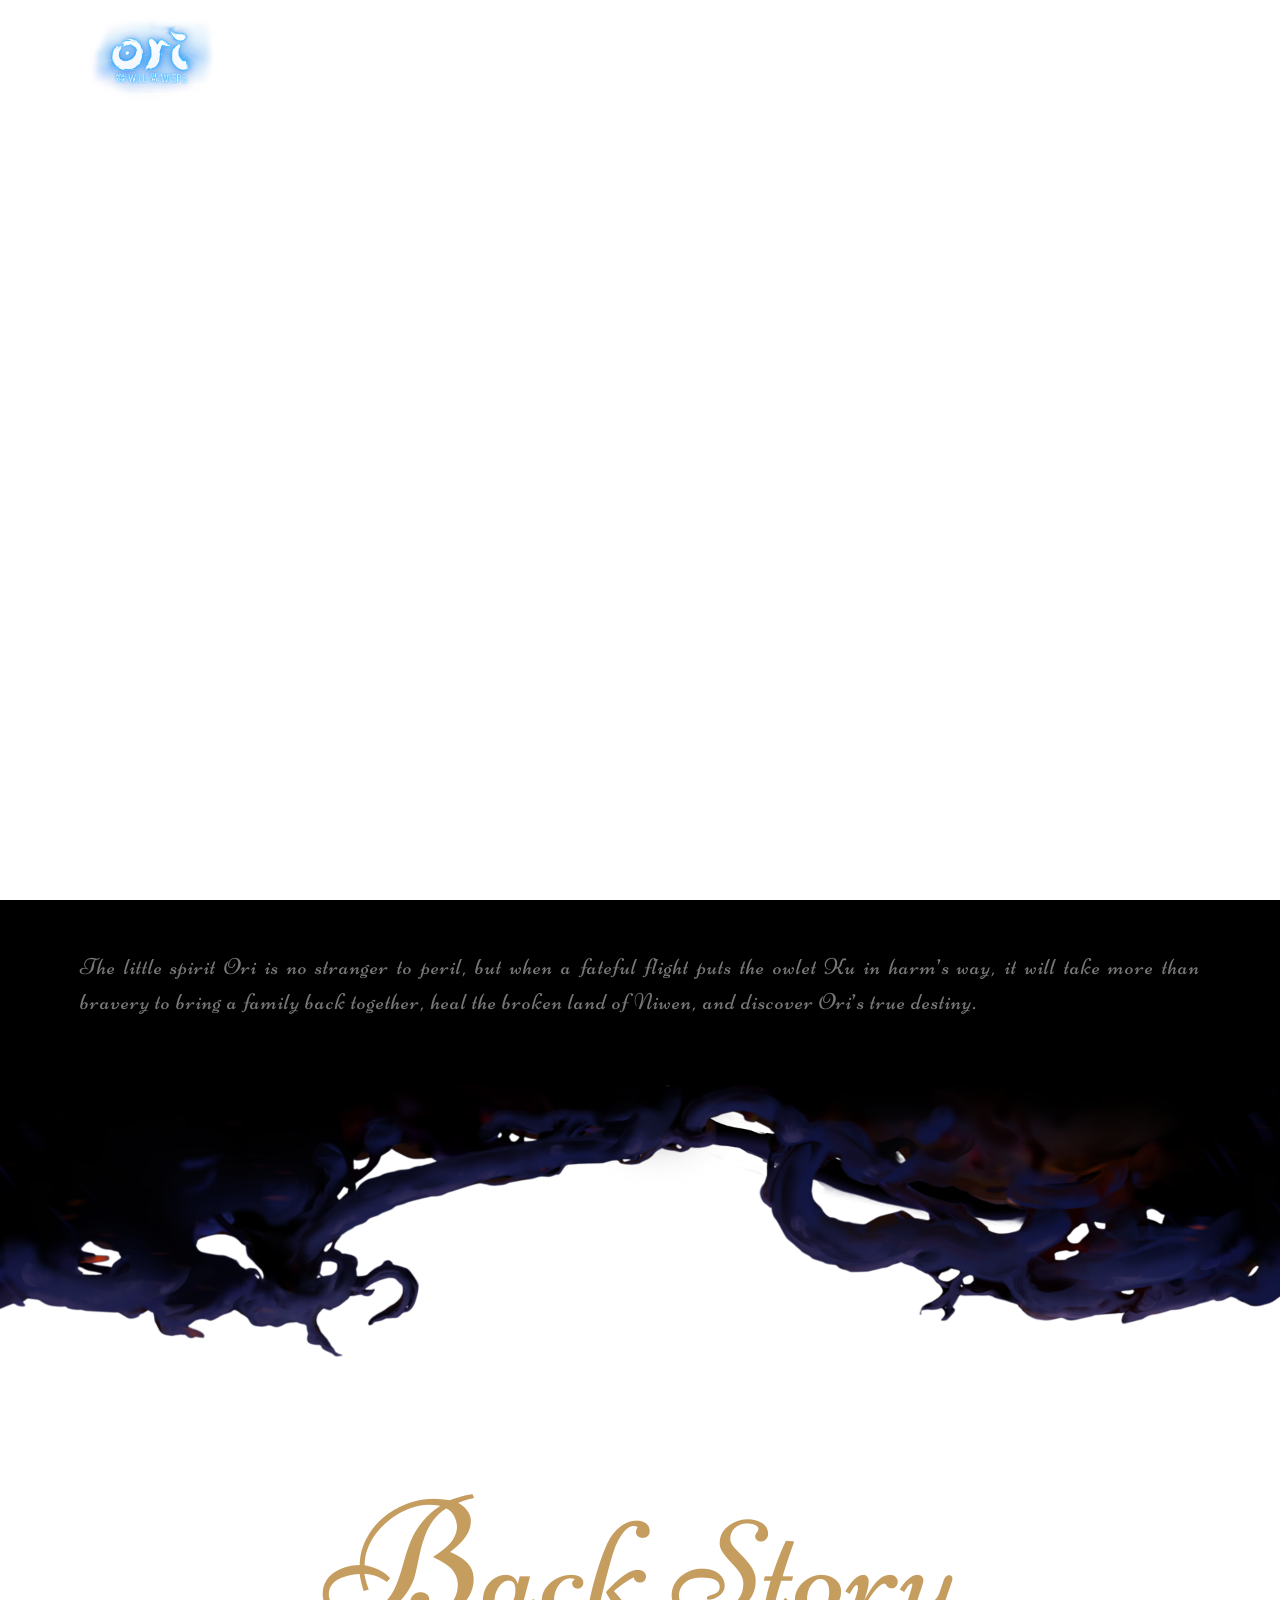
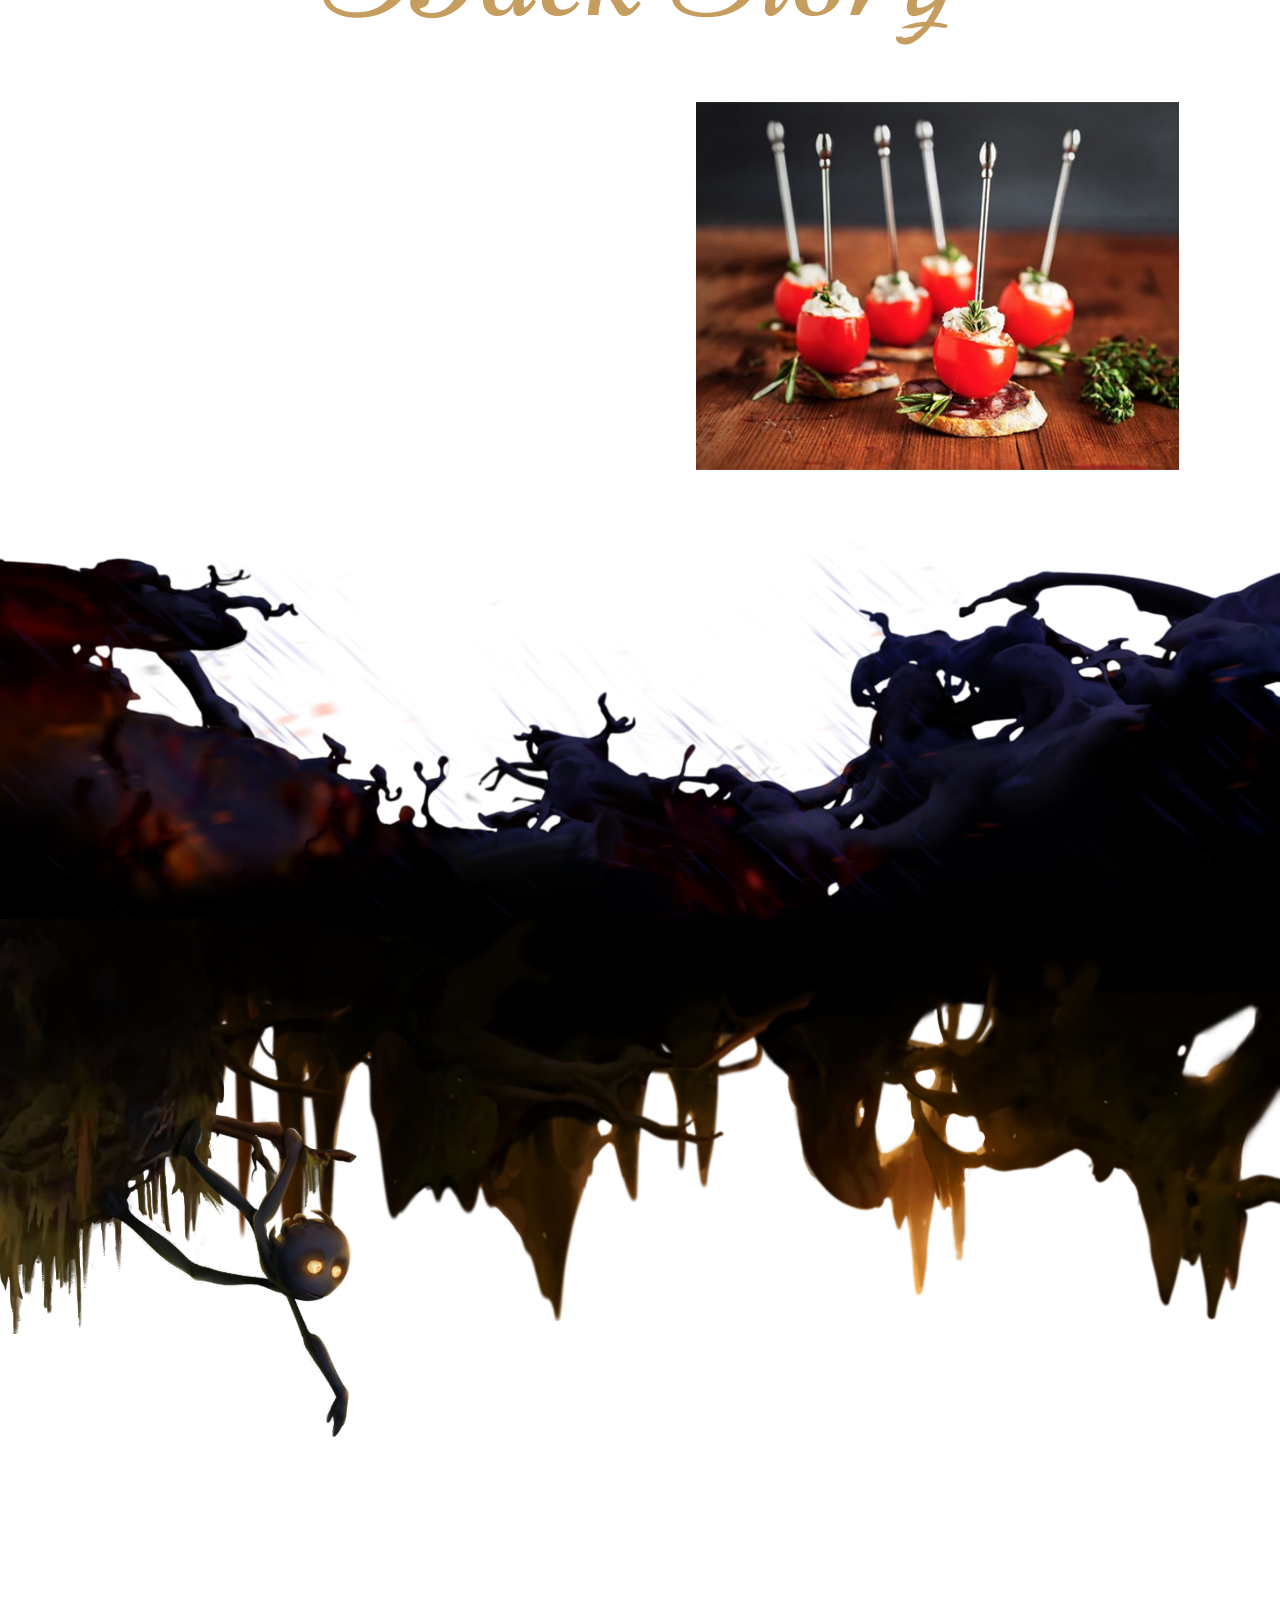
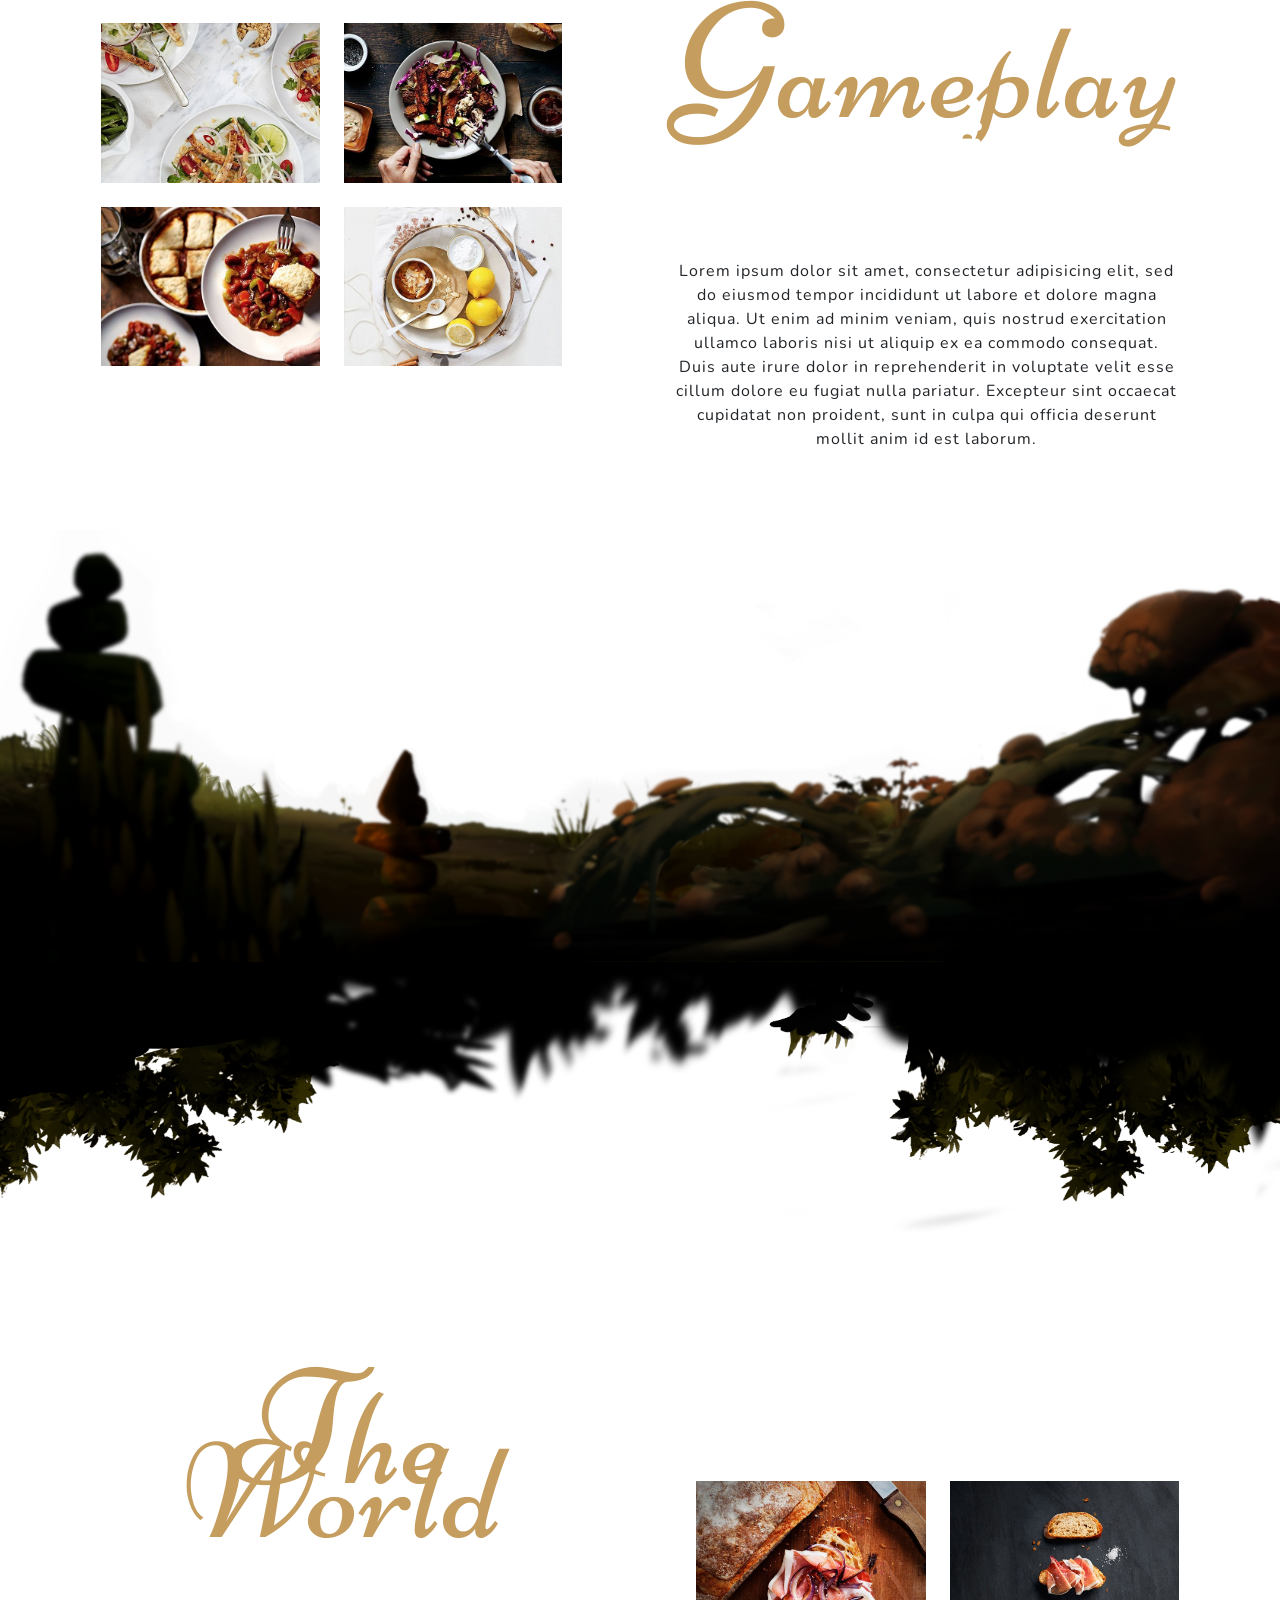
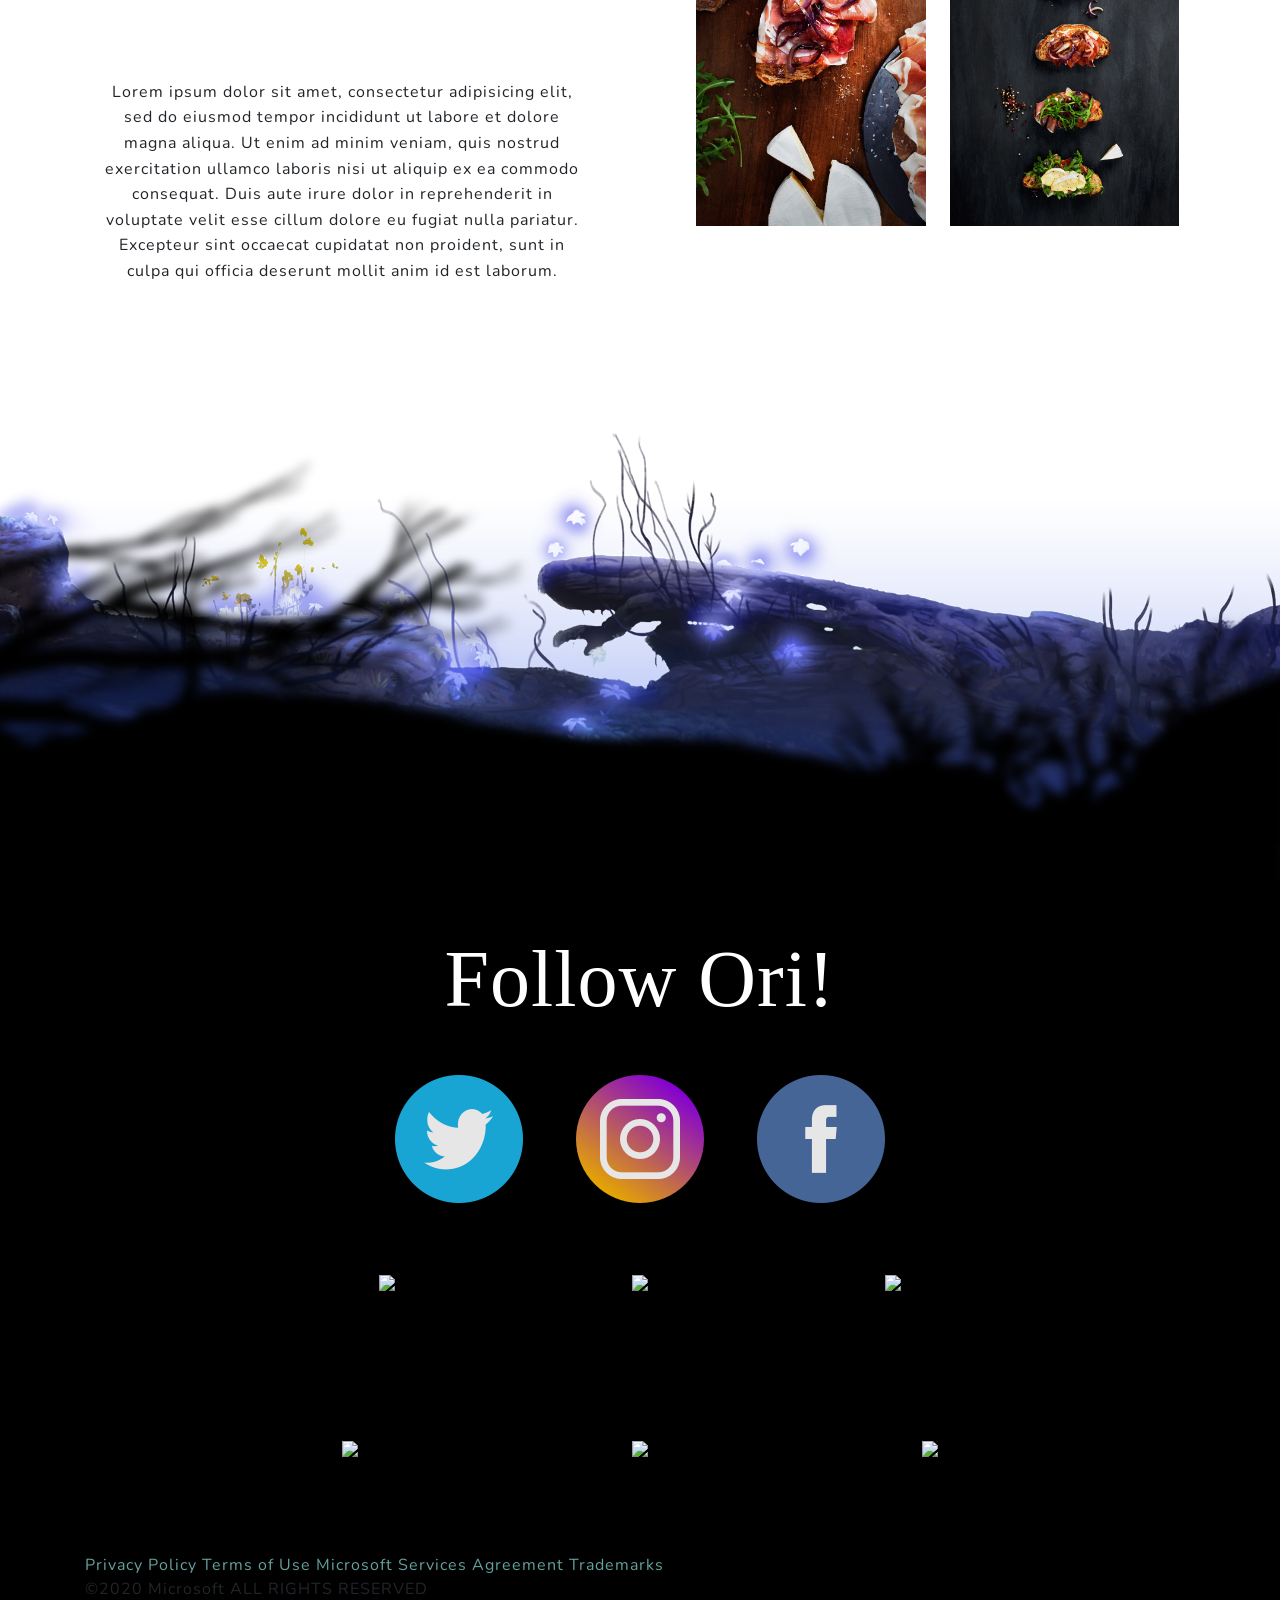
==== WebApp/index.html @ fd74c6e5 "second commit" ====
<!DOCTYPE html>
<html lang="en">

<head>
  <!-- Bootstrap core CSS -->
  <link href="vendor/bootstrap/css/bootstrap.min.css" rel="stylesheet">

  <!-- Custom fonts for this template -->
  <link href="vendor/fontawesome-free/css/all.min.css" rel="stylesheet">
  <link href="https://fonts.googleapis.com/css?family=Varela+Round" rel="stylesheet">
  <link href="https://fonts.googleapis.com/css?family=Nunito:200,200i,300,300i,400,400i,600,600i,700,700i,800,800i,900,900i" rel="stylesheet">

  <!-- Custom styles for this template -->
  <link href="css/grayscale.min.css" rel="stylesheet">
  <script src="https://ajax.googleapis.com/ajax/libs/jquery/1.11.0/jquery.min.js"></script>
  <script src="https://cdn.jsdelivr.net/parallax.js/1.4.2/parallax.min.js"></script>


<!------------------------------------------------------------------------->
  <!-- JavaScript using our own -->
  <script src="main.js"></script>

  <!-- CSS using our own -->
  <link href="main.css" rel="stylesheet">

  <!-- scroll reveal installation -->
  <script src="https://unpkg.com/scrollreveal"></script>

  <!-- fantasy font  -->
  <link href="https://fonts.googleapis.com/css?family=Niconne&display=swap" rel="stylesheet">

</head>
<!-- head end -->
<!------------------------------------------------------------------------------->
<body id="page-top">

  <!-- Navigation -->
  <nav class="navbar navbar-expand-lg navbar-light fixed-top" id="mainNav">
    <div class="container">
      <a class="navbar-brand js-scroll-trigger" href="#page-top"><img src="img\logo-ori-wotw.png" id = "pic1"/></a>
      <button class="navbar-toggler navbar-toggler-right" type="button" data-toggle="collapse" data-target="#navbarResponsive" aria-controls="navbarResponsive" aria-expanded="false" aria-label="Toggle navigation">
        Menu
        <i class="fas fa-bars"></i>
      </button>
      <div class="collapse navbar-collapse" id="navbarResponsive">
        <ul class="navbar-nav ml-auto">
          <li class="nav-item">
            <a class="nav-link js-scroll-trigger" href="#story">Story</a>
          </li>
          <li class="nav-item">
            <a class="nav-link js-scroll-trigger" href="#gameplay">Gameplay</a>
          </li>
          <li class="nav-item">
            <a class="nav-link js-scroll-trigger" href="#world">World</a>
          </li>
          <li class="nav-item">
            <a class="nav-link js-scroll-trigger" href="#signup">Subcribe</a>
          </li>
        </ul>
      </div>
    </div>
  </nav>

  <!-- intro video Section-->
  <section class="video_intro">
    <div class="relative_container">
      <video src="img\trailer.mp4" id="video" autoplay loop muted ></video>
      <div class="pic-intro ">
        <img src="https://msgpwebcdn.azureedge.net/ori/wp-content/themes/ori/dist/images/scenes/floor/floor10.png" class="img-fluid"  alt="">
      </div>
    </div>
  </section>

<!-- BackStory overview -->
  <section class="opening story" >
  <div class="Quotes-field">
    <p>The little spirit Ori is no stranger to peril, but when a fateful flight puts the owlet Ku in harm’s way, it will take more than bravery to bring a family back together, heal the broken land of Niwen, and discover Ori’s true destiny.</p>
  </div>
  </section>


</font>
<!-- Story Section -->
  <section class="parallax-window " id="story" data-parallax="scroll"  data-image-src="https://msgpwebcdn.azureedge.net/ori/wp-content/themes/ori/dist/images/scenes/background/bg03.jpg">
      <div class="flex-container">
        <img src="img\ceiling03.png" class="img-fluid" alt="">
          <div class="Text-Content section"> <!-- act as Section -->
            <div class="containerr">
              <div class="global-headline">
                      <h2 class="sub-headline">
                        <span class="First-letter">B</span>ack Story
                        <p></p>
                      </h2>
                      <h1 class="headline">Ori and the blind Forest</h1>
                    </div>
                <div class="BackStory-sections">
                  <div class="Text-BackStory padding-right animate-left">
                    
                    <b><font color="white"> The voice of the Spirit Tree in the forest of Nibel narrates the story of when Ori, a white guardian spirit, fell from the tree during a storm as a newborn and was adopted by a creature named Naru, who raised Ori as her own.[5] A cataclysmic event soon makes all of the forest wither, and Naru dies of starvation. Newly orphaned, Ori was left to explore the forest on their own.[3][5][6] After collapsing near the Spirit Tree and being revived by it, Ori later meets Sein (pronounced /saɪn/), a being in the shape of a small blue orb, who can attack harmful creatures, and guides Ori on a journey to restore the forest.[4] Sein guides Ori to recover the light of three main elements supporting the balance of Nibel: Waters, Winds and Warmth.</font></b>
                  </div>
	                <div class="Story-image animate-right">
	                    <img src="img\our-story-1.jpg" alt="">
	                </div>
                </div>
            </div>
          </div>
        <img src="img\floor03.png" class="img-fluid" alt="">
      </div>
  </section>



  <!-- Gameplay Section-->
  <section class="parallax-window-Gameplay " id="gameplay" data-parallax="scroll"  data-image-src="https://msgpwebcdn.azureedge.net/ori/wp-content/themes/ori/dist/images/scenes/background/bg04.jpg">
    <div class="flex-container">
      <img src="img\ceiling02.png" class="img-fluid" alt="">
        <div class="Text-Content_2 section">
          <div class="containerr">
            <div class="BackStory-sections"><!-- same as restaurant info  -->
              <div class="image-group padding-right animate-left">
                <img src="img\menu-group-1.jpg" alt="">
                <img src="img\menu-group-2.jpg" alt="">
                <img src="img\menu-group-3.jpg" alt="">
                <img src="img\menu-group-4.jpg" alt="">
              </div>
              <div class="Text-gameplay animate-right ">
                <div class="global-headline">
                  <h2 class="sub-headline">
                    <span class="First-letter">G</span>ameplay
                  </h2>
                  <h1 class="headline">Lorem ipsum</h1>
                </div>
                <p>Lorem ipsum dolor sit amet, consectetur adipisicing elit, sed do eiusmod tempor incididunt ut labore et dolore magna aliqua. Ut enim ad minim veniam, quis nostrud exercitation ullamco laboris nisi ut aliquip ex ea commodo consequat. Duis aute irure dolor in reprehenderit in voluptate velit esse cillum dolore eu fugiat nulla pariatur. Excepteur sint occaecat cupidatat non proident, sunt in culpa qui officia deserunt mollit anim id est laborum.</p>
              </div>
            </div>
          </div>
        </div>
      <img src="img\floor02.png" class="img-fluid" alt="">
    </div>
  </section>

  <!-- The World Section -->
  <section class="parallax-window-The-World " id="world" data-parallax="scroll"  data-image-src="https://msgpwebcdn.azureedge.net/ori/wp-content/themes/ori/dist/images/scenes/background/bg06.jpg">
  	<div class="flex-container">
      <img src="img\ceiling06.png" class="img-fluid" alt="">
          <div class="Text-Content_3 section">
            <div class="containerr">
                <div class="BackStory-sections">
                  <div class="Text-BackStory padding-right animate-left">
                    <div class="global-headline">
                      <h2 class="sub-headline">
                        <span class="First-letter">T</span>he World
                      </h2>
                      <h1 class="headline">lorem ipsum</h1>
                    </div>
                    <p>Lorem ipsum dolor sit amet, consectetur adipisicing elit, sed do eiusmod tempor incididunt ut labore et dolore magna aliqua. Ut enim ad minim veniam, quis nostrud exercitation ullamco laboris nisi ut aliquip ex ea commodo consequat. Duis aute irure dolor in reprehenderit in voluptate velit esse cillum dolore eu fugiat nulla pariatur. Excepteur sint occaecat cupidatat non proident, sunt in culpa qui officia deserunt mollit anim id est laborum.</p>
                  </div>
                  <div class="image-group">
                    <img class="animate-top" src="img\delight-group-1.jpg" alt="">
                    <img class="animate-bottom" src="img\delight-group-2.jpg" alt="">
                  </div>
                </div>
            </div>
          </div>
      <img src="img\floor06.png" class="img-fluid" alt="">
    </div>
  </section>

  <!-- Signup Section -->
  <footer id="signup">
  <section>
    <div class="container">
      <div class="row">
        <div class="col-md-10 col-lg-8 mx-auto text-center">
        </div>
      </div>
    </div>
  </section>



  <!-- Footer -->
  <section id="social-networks-follow" >
    <div class="flex-container">
        <div class="content text-center">
            <h1>Follow Ori!</h1>
            <a href="https://twitter.com/OriTheGame"><img src="icon\twitter_icon.png"></a>
            <a href="https://twitter.com/OriTheGame"><img src="icon\instagram_icon.png"></a>
            <a href="https://www.facebook.com/OriTheGame/"><img src="icon\facebook_icon.png"></a>
        </div>
    </div>
</section>



  <div class="container">
        <div class="footer-logos">
            <div class="footer-logo logo-xbox-one">
                <a target="_blank" href="http://www.xbox.com/"><img src="https://msgpwebcdn.azureedge.net/ori/wp-content/themes/msgpwebteam/dist/images/logo-xbox-one-white.svg" /></a>
            </div>
            <div class="footer-logo logo-windows-10">
                <a target="_blank" href="http://www.xbox.com/en-US/windows-10/"><img src="https://msgpwebcdn.azureedge.net/ori/wp-content/themes/msgpwebteam/dist/images/logo-windows-10-white.svg" /></a>
            </div>
            <div class="footer-logo logo-steam">
                <a target="_blank" href="https://store.steampowered.com/curator/3090835"><img src="https://msgpwebcdn.azureedge.net/ori/wp-content/themes/msgpwebteam/dist/images/logo-steam.svg" /></a>
            </div>
            <div class="footer-logo logo-xbox-game-studios">
                <a target="_blank" href="http://www.xboxgamestudios.com/"><img src="https://msgpwebcdn.azureedge.net/ori/wp-content/themes/msgpwebteam/dist/images/logo-xbox-game-studios.png" /></a>
            </div>
            <div class="footer-logo logo-moon-studios">
                <a target="_blank" href="https://www.orithegame.com/moon-studios"><img src="https://msgpwebcdn.azureedge.net/ori/wp-content/themes/msgpwebteam/dist/images/moon-studios-logo.png" /></a>
            </div>
            <div class="footer-logo logo-esrb-rating">
                <a target="_blank" href="http://www.esrb.org/ratings/"><img src="https://msgpwebcdn.azureedge.net/ori/wp-content/themes/msgpwebteam/dist/images/ratingsymbol_rp.png" /></a>
            </div>
        </div>



        <div class="row justify-content-center legal">
            <div class="col">
                <a target="_blank" href=" http://www.microsoft.com/en-us/privacystatement/default.aspx">Privacy Policy</a>
                <a target="_blank" href="https://www.microsoft.com/en-us/legal/intellectualproperty/copyright/default.aspx">Terms of Use</a>
                <a target="_blank" href="https://www.microsoft.com/en-us/servicesagreement/">Microsoft Services Agreement</a>
                <a target="_blank" href="http://www.microsoft.com/en-us/legal/intellectualproperty/trademarks/en-us.aspx">Trademarks</a>
            </div>
        </div>
        <div class="row justify-content-center copyright">
            <div class="col">
                &copy;2020 Microsoft ALL RIGHTS RESERVED
            </div>
        </div>
    </div>
  </footer>

  <!-- Bootstrap core JavaScript -->
  <script src="vendor/jquery/jquery.min.js"></script>
  <script src="vendor/bootstrap/js/bootstrap.bundle.min.js"></script>

  <!-- Plugin JavaScript -->
  <script src="vendor/jquery-easing/jquery.easing.min.js"></script>

  <!-- Custom scripts for this template -->
  <script src="js/grayscale.min.js"></script>

</body>
</html>
---- WebApp/css/grayscale.min.css ----
/*! * Start Bootstrap - Grayscale v5.0.9 (https://startbootstrap.com/template-overviews/grayscale) * Copyright 2013-2019 Start Bootstrap * Licensed under MIT (https://github.com/BlackrockDigital/startbootstrap-grayscale/blob/master/LICENSE) */
#mainNav{
    min-height:56px;
    background-color:#fff
}
#mainNav .navbar-toggler{
    font-size:80%;
    padding:.75rem;
    color:#64a19d;
    border:1px solid #64a19d
}
#mainNav .navbar-toggler:focus{
    outline:0
}
#mainNav .navbar-brand{
    color:#161616;
    font-weight:700;
    padding:.9rem 0
}
#mainNav .navbar-nav .nav-item:hover{
    color:fade(white,80%);
    outline:0;
    background-color:transparent
}
#mainNav .navbar-nav .nav-item:active,#mainNav .navbar-nav .nav-item:focus{
    outline:0;
    background-color:transparent
}

@media (min-width:992px){
    #mainNav{
        padding-top:0;
        padding-bottom:0;
        border-bottom:none;
        background-color:transparent;
        transition:background-color .3s ease-in-out
    }
    #mainNav .navbar-brand{
        padding:.5rem 0;
        color:rgba(255,255,255,.5)
    }
    #mainNav .nav-link{
        transition:none;
        padding:2rem 1.5rem;
        color:rgba(255,255,255,.5)
    }
    #mainNav .nav-link:hover{
        color:rgba(255,255,255,.75)
    }
    #mainNav .nav-link:active{
        color:#fff
    }
    #mainNav.navbar-shrink{
        background-color:#fff
    }
    #mainNav.navbar-shrink .navbar-brand{
        color:#161616
    }
    #mainNav.navbar-shrink .nav-link{
        color:#161616;
        padding:1.5rem 1.5rem 1.25rem;
        border-bottom:.25rem solid transparent
    }
    #mainNav.navbar-shrink .nav-link:hover{
        color:#64a19d
    }
    #mainNav.navbar-shrink .nav-link:active{
        color:#467370
    }
    #mainNav.navbar-shrink .nav-link.active{
        color:#64a19d;
        outline:0;
        border-bottom:.25rem solid #64a19d
    }
}





.masthead{
    position:relative;
    width:100%;
    height:auto;
    min-height:35rem;
    padding:15rem 0;
    background:linear-gradient(to bottom,rgba(22,22,22,.3) 0,rgba(22,22,22,.7) 75%,#161616 100%),url(../img/bg-masthead.jpg);
    background-position:center;
    background-repeat:no-repeat;
    background-attachment:scroll;
    background-size:cover
}
.masthead h1{
    font-family:'Varela Round';
    font-size:2.5rem;
    line-height:2.5rem;
    letter-spacing:.8rem;
    background:-webkit-linear-gradient(rgba(255,255,255,.9),rgba(255,255,255,0));
    -webkit-text-fill-color:transparent;
    -webkit-background-clip:text
}
.masthead h2{
    max-width:20rem;
    font-size:1rem
}
@media (min-width:768px){
    .masthead h1{
        font-size:4rem;
        line-height:4rem
    }
}
@media (min-width:992px){
    .masthead{
        height:100vh;
        padding:0
    }
    .masthead h1{
        font-size:6.5rem;
        line-height:6.5rem;
        letter-spacing:.8rem
    }
    .masthead h2{
        max-width:30rem;
        font-size:1.25rem
    }
}
.btn{
    box-shadow:0 .1875rem .1875rem 0 rgba(0,0,0,.1)!important;
    padding:1.25rem 2rem;
    font-family:'Varela Round';
    font-size:80%;
    text-transform:uppercase;
    letter-spacing:.15rem;
    border:0
}
.btn-primary{
    background-color:#64a19d
}
.btn-primary:hover{
    background-color:#4f837f
}
.btn-primary:focus{
    background-color:#4f837f;
    color:#fff
}
.btn-primary:active{
    background-color:#467370!important
}
.about-section{
    padding-top:10rem;
    background:linear-gradient(to bottom,#161616 0,rgba(22,22,22,.9) 75%,rgba(22,22,22,.8) 100%)
}
.about-section p{
    margin-bottom:5rem
}
.projects-section{
    padding:10rem 0
}
.projects-section .featured-text{
    padding:2rem
}
@media (min-width:992px){
    .projects-section .featured-text{
        padding:0 0 0 2rem;
        border-left:.5rem solid #64a19d
    }
}
.projects-section .project-text{
    padding:3rem;
    font-size:90%
}
@media (min-width:992px){
    .projects-section .project-text{
        padding:5rem
    }
    .projects-section .project-text hr{
        border-color:#64a19d;
        border-width:.25rem;
        width:30%
    }
}
.signup-section{
    padding:10rem 0;
    background:linear-gradient(to bottom,rgba(22,22,22,.1) 0,rgba(22,22,22,.5) 75%,#161616 100%),url(../img/bg-signup.jpg);
    background-position:center;
    background-repeat:no-repeat;
    background-attachment:scroll;
    background-size:cover
}
.signup-section .form-inline input{
    box-shadow:0 .1875rem .1875rem 0 rgba(0,0,0,.1)!important;
    padding:1.25rem 2rem;
    height:auto;
    font-family:'Varela Round';
    font-size:80%;
    text-transform:uppercase;
    letter-spacing:.15rem;
    border:0
}
.contact-section{
    padding:5rem 0 0
}
.contact-section .card{
    border:0;
    border-bottom:.25rem solid #64a19d
}
.contact-section .card h4{
    font-size:.8rem;
    font-family:'Varela Round';
    text-transform:uppercase;
    letter-spacing:.15rem
}
.contact-section .card hr{
    border-color:#64a19d;
    border-width:.25rem;
    width:3rem
}
.contact-section .social{
    margin-top:5rem
}
.contact-section .social a{
    text-align:center;
    height:3rem;
    width:3rem;
    background:rgba(255,255,255,.1);
    border-radius:100%;
    line-height:3rem;
    color:rgba(255,255,255,.3)
}
.contact-section .social a:hover{
    color:rgba(255,255,255,.5)
}
.contact-section .social a:active{
    color:#fff
}
body{
    font-family:Nunito;
    letter-spacing:.0625em
}
a{
    color:#64a19d
}
a:focus,a:hover{
    text-decoration:none;
    color:#3c6360
}
.bg-black{
    background-color:#161616!important
}
.bg-primary{
    background-color:#64a19d!important
}
.text-primary{
    color:#64a19d!important
}
footer .container .footer-logos{
    display:-webkit-box;
    display:-ms-flexbox;
    display:flex;
    -webkit-box-orient:horizontal;
    -webkit-box-direction:normal;
    -ms-flex-flow:row wrap;
    flex-flow:row wrap;
    -webkit-box-pack:justify;
    -ms-flex-pack:justify;
    justify-content:space-between;
    -webkit-box-align:center;
    -ms-flex-align:center;
    align-items:center;
    margin-bottom:45px
}
@media (max-width:991.98px){
    footer .container .footer-logos{
        -ms-flex-line-pack:start;
        align-content:flex-start
    }
}
@media (min-width:992px){
    footer .container .footer-logos{
        -ms-flex-line-pack:stretch;
        align-content:stretch
    }
}
@media (max-width:767.98px){
    footer .container .footer-logos .footer-logo{
        text-align:center;
        -webkit-box-flex:0;
        -ms-flex:0 0 calc(100% - 60px);
        flex:0 0 calc(100% - 60px);
        -webkit-box-ordinal-group:2;
        -ms-flex-order:1;
        order:1;
        width:calc(100% - 60px);
        margin-right:auto;
        margin-left:auto
    }
    footer .container .footer-logos .footer-logo.logo-steam img,footer .container .footer-logos .footer-logo.logo-windows-10 img,footer .container .footer-logos .footer-logo.logo-xbox-one img{
        display:block;
        width:auto;
        max-width:100%;
        height:48px
    }
    footer .container .footer-logos .footer-logo.logo-moon-studios,footer .container .footer-logos .footer-logo.logo-xbox-one{
        margin-top:44px
    }
    footer .container .footer-logos .footer-logo.logo-esrb-rating,footer .container .footer-logos .footer-logo.logo-microsoft-studios,footer .container .footer-logos .footer-logo.logo-steam,footer .container .footer-logos .footer-logo.logo-windows-10{
        margin-top:22px
    }
    footer .container .footer-logos .footer-logo.logo-microsoft-studios{
        -webkit-box-ordinal-group:4;
        -ms-flex-order:3;
        order:3;
        margin-top:22px
    }
    footer .container .footer-logos .footer-logo.logo-microsoft-studios img{
        width:auto;
        max-width:100%;
        height:55px
    }
    footer .container .footer-logos .footer-logo.logo-xbox-game-studios{
        -webkit-box-ordinal-group:1;
        -ms-flex-order:0;
        order:0;
        margin-top:22px
    }
    footer .container .footer-logos .footer-logo.logo-xbox-game-studios img{
        width:auto;
        max-width:100%;
        height:120px
    }
    footer .container .footer-logos .footer-logo.logo-moon-studios{
        -webkit-box-ordinal-group:3;
        -ms-flex-order:2;
        order:2
    }
    footer .container .footer-logos .footer-logo.logo-moon-studios img{
        width:100%;
        max-width:350px;
        height:auto
    }
    footer .container .footer-logos .footer-logo.logo-esrb-rating{
        -webkit-box-ordinal-group:5;
        -ms-flex-order:4;
        order:4
    }
    footer .container .footer-logos .footer-logo.logo-esrb-rating img{
        width:auto;
        max-width:100%;
        height:55px
    }
    footer .container .footer-logos .footer-logo a{
        display:inline-block
    }
}
@media (min-width:768px) and (max-width:991.98px){
    footer .container .footer-logos .footer-logo{
        -webkit-box-flex:0;
        -ms-flex:0 0 calc((100% / 3) - 35px);
        flex:0 0 calc((100% / 3) - 35px);
        -webkit-box-ordinal-group:2;
        -ms-flex-order:1;
        order:1;
        width:calc((100% / 3) - 35px);
        margin-top:32px;
        margin-bottom:32px
    }
    footer .container .footer-logos .footer-logo:nth-of-type(3n-2){
        text-align:right
    }
    footer .container .footer-logos .footer-logo:nth-of-type(3n-1){
        text-align:center
    }
    footer .container .footer-logos .footer-logo:nth-of-type(3n){
        text-align:left
    }
    footer .container .footer-logos .footer-logo.logo-steam,footer .container .footer-logos .footer-logo.logo-windows-10,footer .container .footer-logos .footer-logo.logo-xbox-one{
        -webkit-box-flex:0;
        -ms-flex:0 0 calc((100% / 3) - 35px);
        flex:0 0 calc((100% / 3) - 35px);
        width:calc((100% / 3) - 35px)
    }
    footer .container .footer-logos .footer-logo.logo-steam img,footer .container .footer-logos .footer-logo.logo-windows-10 img,footer .container .footer-logos .footer-logo.logo-xbox-one img{
        display:block;
        width:auto;
        max-width:100%;
        height:44px
    }
    footer .container .footer-logos .footer-logo.logo-microsoft-studios{
        -webkit-box-flex:0;
        -ms-flex:0 0 calc(50%);
        flex:0 0 calc(50%);
        -webkit-box-ordinal-group:4;
        -ms-flex-order:3;
        order:3;
        width:calc(50% - 35px);
        text-align:right
    }
    footer .container .footer-logos .footer-logo.logo-microsoft-studios img{
        width:auto;
        max-width:100%;
        height:80px
    }
    footer .container .footer-logos .footer-logo.logo-xbox-game-studios{
        -webkit-box-flex:0;
        -ms-flex:0 0 calc(50%);
        flex:0 0 calc(50%);
        -webkit-box-ordinal-group:4;
        -ms-flex-order:3;
        order:3;
        width:calc(50% - 35px);
        text-align:right
    }
    footer .container .footer-logos .footer-logo.logo-xbox-game-studios img{
        width:auto;
        max-width:100%;
        height:80px
    }
    footer .container .footer-logos .footer-logo.logo-moon-studios{
        -webkit-box-flex:0;
        -ms-flex:0 0 calc(51%);
        flex:0 0 calc(51%);
        -webkit-box-ordinal-group:3;
        -ms-flex-order:2;
        order:2;
        width:calc(52%);
        margin-right:auto;
        margin-left:auto;
        text-align:center
    }
    footer .container .footer-logos .footer-logo.logo-moon-studios img{
        width:100%;
        max-width:100%;
        height:auto
    }
    footer .container .footer-logos .footer-logo.logo-esrb-rating{
        -webkit-box-flex:0;
        -ms-flex:0 0 calc(50% - 80px);
        flex:0 0 calc(50% - 80px);
        -webkit-box-ordinal-group:5;
        -ms-flex-order:4;
        order:4;
        width:calc(50% - 80px);
        text-align:left
    }
    footer .container .footer-logos .footer-logo.logo-esrb-rating img{
        width:auto;
        max-width:100%;
        height:80px
    }
    footer .container .footer-logos .footer-logo a{
        display:inline-block
    }
}
@media (min-width:992px){
    footer .container .footer-logos .footer-logo{
        -webkit-box-flex:0;
        -ms-flex:0 0 calc((100% / 3) - 60px);
        flex:0 0 calc((100% / 3) - 60px);
        -webkit-box-ordinal-group:2;
        -ms-flex-order:1;
        order:1;
        width:calc((100% / 3) - 60px);
        margin-top:48px;
        margin-bottom:48px
    }
    footer .container .footer-logos .footer-logo:nth-of-type(3n-2){
        text-align:right
    }
    footer .container .footer-logos .footer-logo:nth-of-type(3n-1){
        text-align:center
    }
    footer .container .footer-logos .footer-logo:nth-of-type(3n){
        text-align:left
    }
    footer .container .footer-logos .footer-logo.logo-steam,footer .container .footer-logos .footer-logo.logo-windows-10,footer .container .footer-logos .footer-logo.logo-xbox-one{
        -webkit-box-flex:0;
        -ms-flex:0 0 calc((100% / 3) - 60px);
        flex:0 0 calc((100% / 3) - 60px);
        width:calc((100% / 3) - 60px)
    }
    footer .container .footer-logos .footer-logo.logo-steam img,footer .container .footer-logos .footer-logo.logo-windows-10 img,footer .container .footer-logos .footer-logo.logo-xbox-one img{
        display:block;
        width:auto;
        max-width:100%;
        height:58px
    }
    footer .container .footer-logos .footer-logo.logo-microsoft-studios{
        -webkit-box-flex:0;
        -ms-flex:0 0 calc(30% - 60px);
        flex:0 0 calc(30% - 60px);
        width:calc(30% - 60px)
    }
    footer .container .footer-logos .footer-logo.logo-microsoft-studios img{
        width:auto;
        max-width:100%;
        height:100px
    }
    footer .container .footer-logos .footer-logo.logo-xbox-game-studios{
        -webkit-box-flex:0;
        -ms-flex:0 0 calc(30% - 60px);
        flex:0 0 calc(30% - 60px);
        width:calc(30% - 60px)
    }
    footer .container .footer-logos .footer-logo.logo-xbox-game-studios img{
        width:auto;
        max-width:100%;
        height:115px
    }
    footer .container .footer-logos .footer-logo.logo-moon-studios{
        -webkit-box-flex:0;
        -ms-flex:0 0 calc(40% - 60px);
        flex:0 0 calc(40% - 60px);
        width:calc(60% - 60px)
    }
    footer .container .footer-logos .footer-logo.logo-moon-studios img{
        width:100%;
        max-width:686px;
        height:auto
    }
    footer .container .footer-logos .footer-logo.logo-esrb-rating{
        -webkit-box-flex:0;
        -ms-flex:0 0 calc(30% - 60px);
        flex:0 0 calc(30% - 60px);
        width:calc(30% - 60px)
    }
    footer .container .footer-logos .footer-logo.logo-esrb-rating img{
        width:auto;
        max-width:100%;
        height:100px
    }
    footer .container .footer-logos .footer-logo a{
        display:inline-block
    }
}

section#social-networks-follow h1{
    margin-top:80px;
    font-family:MoolBoran,serif;
    font-size:40px;
    line-height:80px;
    color:#fff;
    opacity:1;
    margin-bottom:12px;
    padding:0
}
@media (min-width:576px){
    section#social-networks-follow h1{
        margin-top:40px;
        font-size:80px;
        line-height:120px
    }
}
section#social-networks-follow a{
    display:inline-block;
    color:#fff;
    font-size:40px;
    line-height:40px;
    margin:15px;
    opacity:.9;
    -webkit-transition:opacity .3s;
    transition:opacity .3s
}
@media (min-width:576px){
    section#social-networks-follow a{
        font-size:48px;
        line-height:48px;
        margin:13px
    }
}
@media (min-width:992px){
    section#social-networks-follow a{
        font-size:80px;
        line-height:80px;
        margin:24px
    }
}
section#social-networks-follow a:hover{
    opacity:1
}
---- WebApp/main.css ----
/* calibrate parallax sections height */
  .parallax-window {
      height: auto;
      background: transparent;
  }

  .parallax-window-Gameplay{
    height: auto;
    background: transparent;
  }

  .parallax-window-The-World{
    height: auto;
    background: transparent;
  }

  *{
    margin: 0;
    padding: 0;
    box-sizing: border-box;
    scrollbar-color: grey #111111;
  }

  .section{
    padding: 3.9rem;
  }

  img{
    width: 100%;
    max-width: 100%
  }

  .containerr{
    width: 100%;
    max-width: 122.5rem;
    margin: 0;
    padding: 0 2.4rem;
  }
/* html Section ends */

  .video_intro{
    height: 100vh;
    position: relative;
    overflow: hidden;
  }

  #video{
    object-fit: cover;
    position: absolute;
    height: 100%;
    width: 100%;
    top: 0;
    left: 0;
  }

  .floor-header{
    /* height: 100vh;
    width: 100vh; */
    position: relative;
    overflow: hidden;
    top: -150px;
    left: 0;
  }
/* end video sections */

  .Quotes-field{
    color: #777;
    background-color:black;
    text-align:center;
    padding:50px 80px;
    text-align: justify;
    width: 100%;
    display:block;
    font-family: 'Niconne';
    font-size: 23px;
  }
/* end Quotes field */

/* styles for parallax container */
  .flex-container {
  display: flex;
  flex-direction: column;
  height: inherit;
  justify-content: space-between;
  }

  .Text-Content {
    flex-grow: 2;
  }

  .Text-Content_2 {
    flex-grow: 2;
  }

  .Text-Content_3 {
    flex-grow: 2;
  }
/* styles for parallax container end */

  .global-headline{
    text-align: center;
    margin-top: 3.9rem;
  }

  .Text-Content .global-headline {
    margin-top: 6.9rem;
  }

  .BackStory-sections {
    text-align: center;
  }

  .Text-BackStory {
    margin-bottom: 3rem;
  }

  .Text-BackStory p{
    line-height: 1.6;
    margin-bottom: 2.4rem;
  }

  .sub-headline{
    font-size: 8.5rem;
    color: #c59d5f;
    font-family: 'Niconne';
    font-weight: 100;
    line-height: .4;
    letter-spacing: 2px;
  }

  .First-letter{
    text-transform: uppercase;
    font-size: 10.3rem;
  }
  /* chỉnh cái này đi */
  .headline{
    color: white;
    font-size: 3.7rem;
    text-transform: uppercase;
    font-weight: 900;
    letter-spacing: .5rem;
    }
  /* ------------------ */

  /* Story Section ends */
  .image-group{
    display: grid;
    grid-template-columns: repeat(2, 1fr);
    grid-gap: 1.5rem;
  }

  .Text-Content_2 .Text-gameplay{
    padding-top: 3rem;
    margin-bottom: 0;
  }
  /* gameplay section ends */

/* experiment */
  .BackStory-sections{
    display: flex;
    flex-wrap: wrap;
    align-items: center;
  }

  .BackStory-sections > div{
    flex: 1;
  }

  .padding-right {
    padding-right: 7rem;
  }
























/* ----------------------------------------------------------------------------- */
  #pic1{
    width: 20%;
    height: 20%;
  }

  .pic-intro img {
    position: absolute;
    bottom: 0;
    left: 0;
  }

  #signup{
    background-color: black;
    /*background-image: url(https://steamuserimages-a.akamaihd.net/ugc/643249463521457690/17FF196159301FEEC23679B71232EB9A105857FC/?imw=1024&imh=576&ima=fit&impolicy=Letterbox&imcolor=%23000000&letterbox=true);
    max-width: 100%;
      height: auto;
      background-position: center;
      background-size:cover;*/
  }

/*  -------------------------------------------------------------------------------------*/
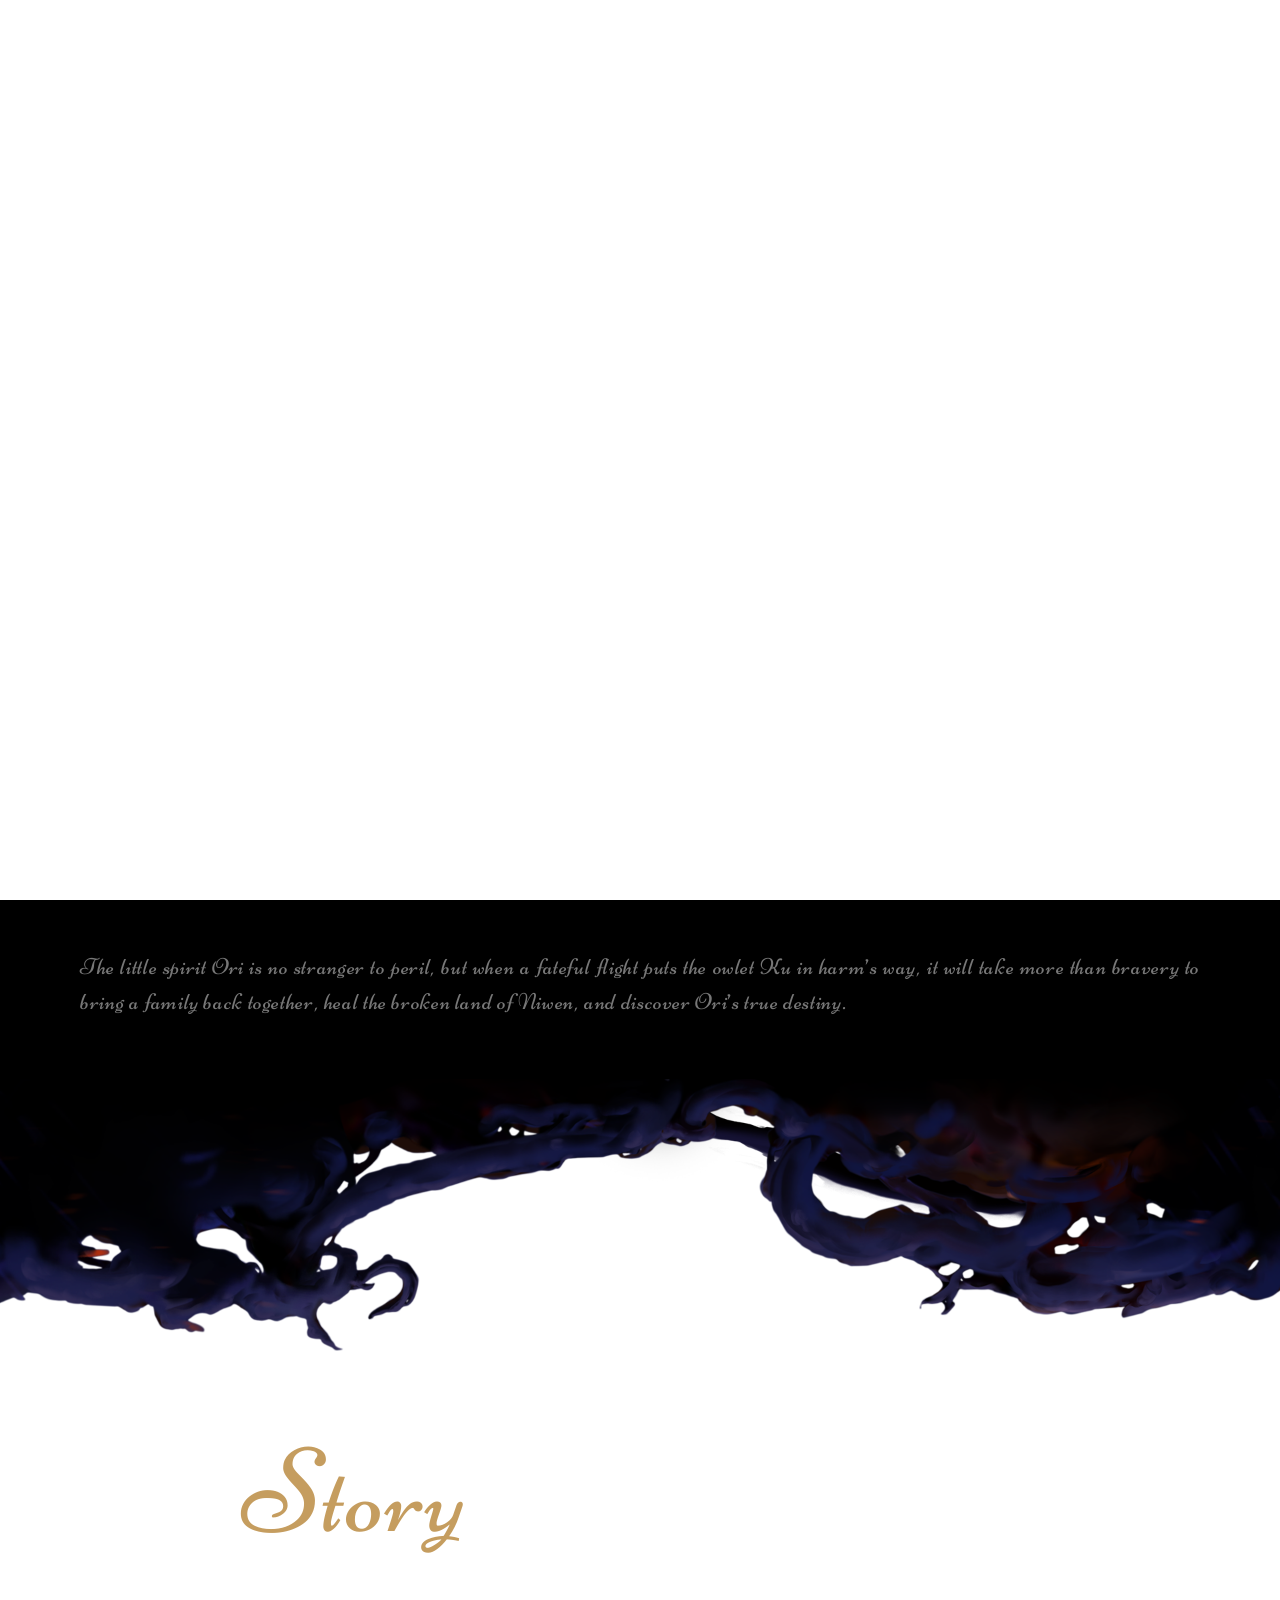
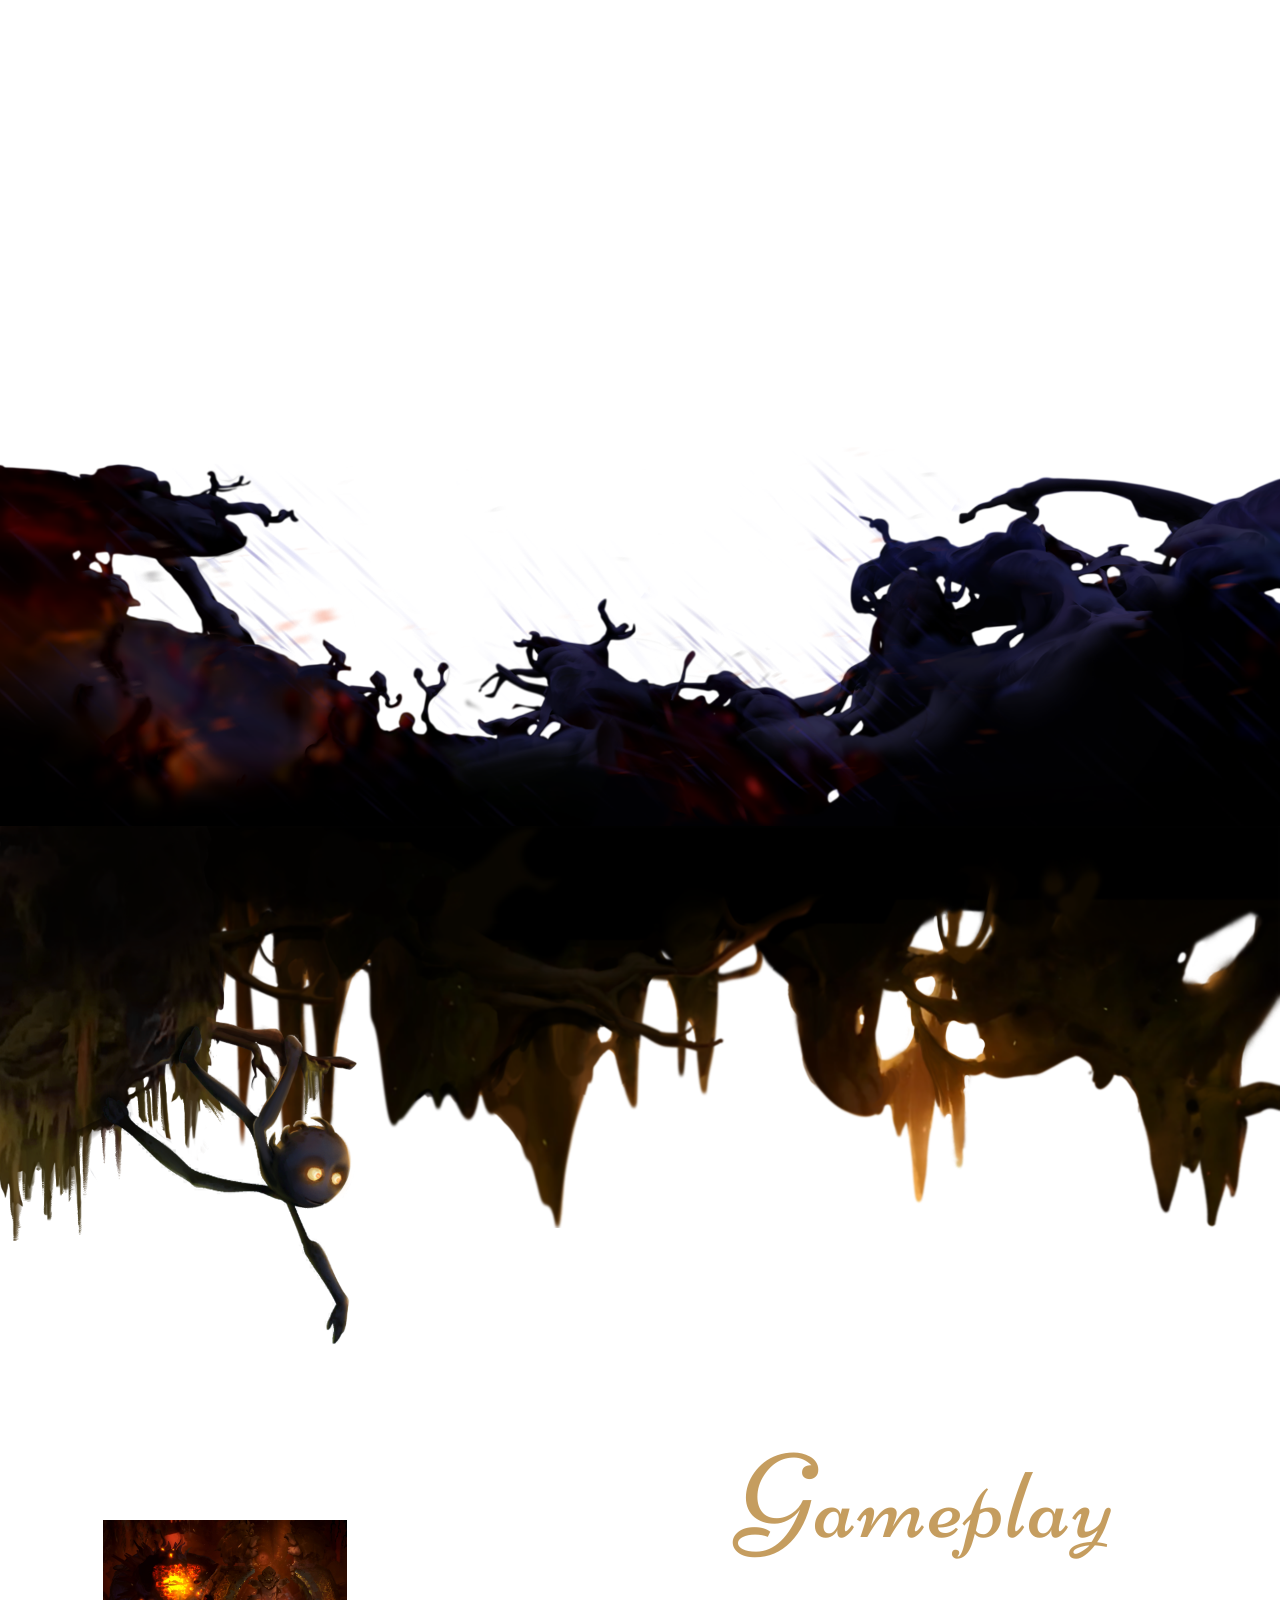
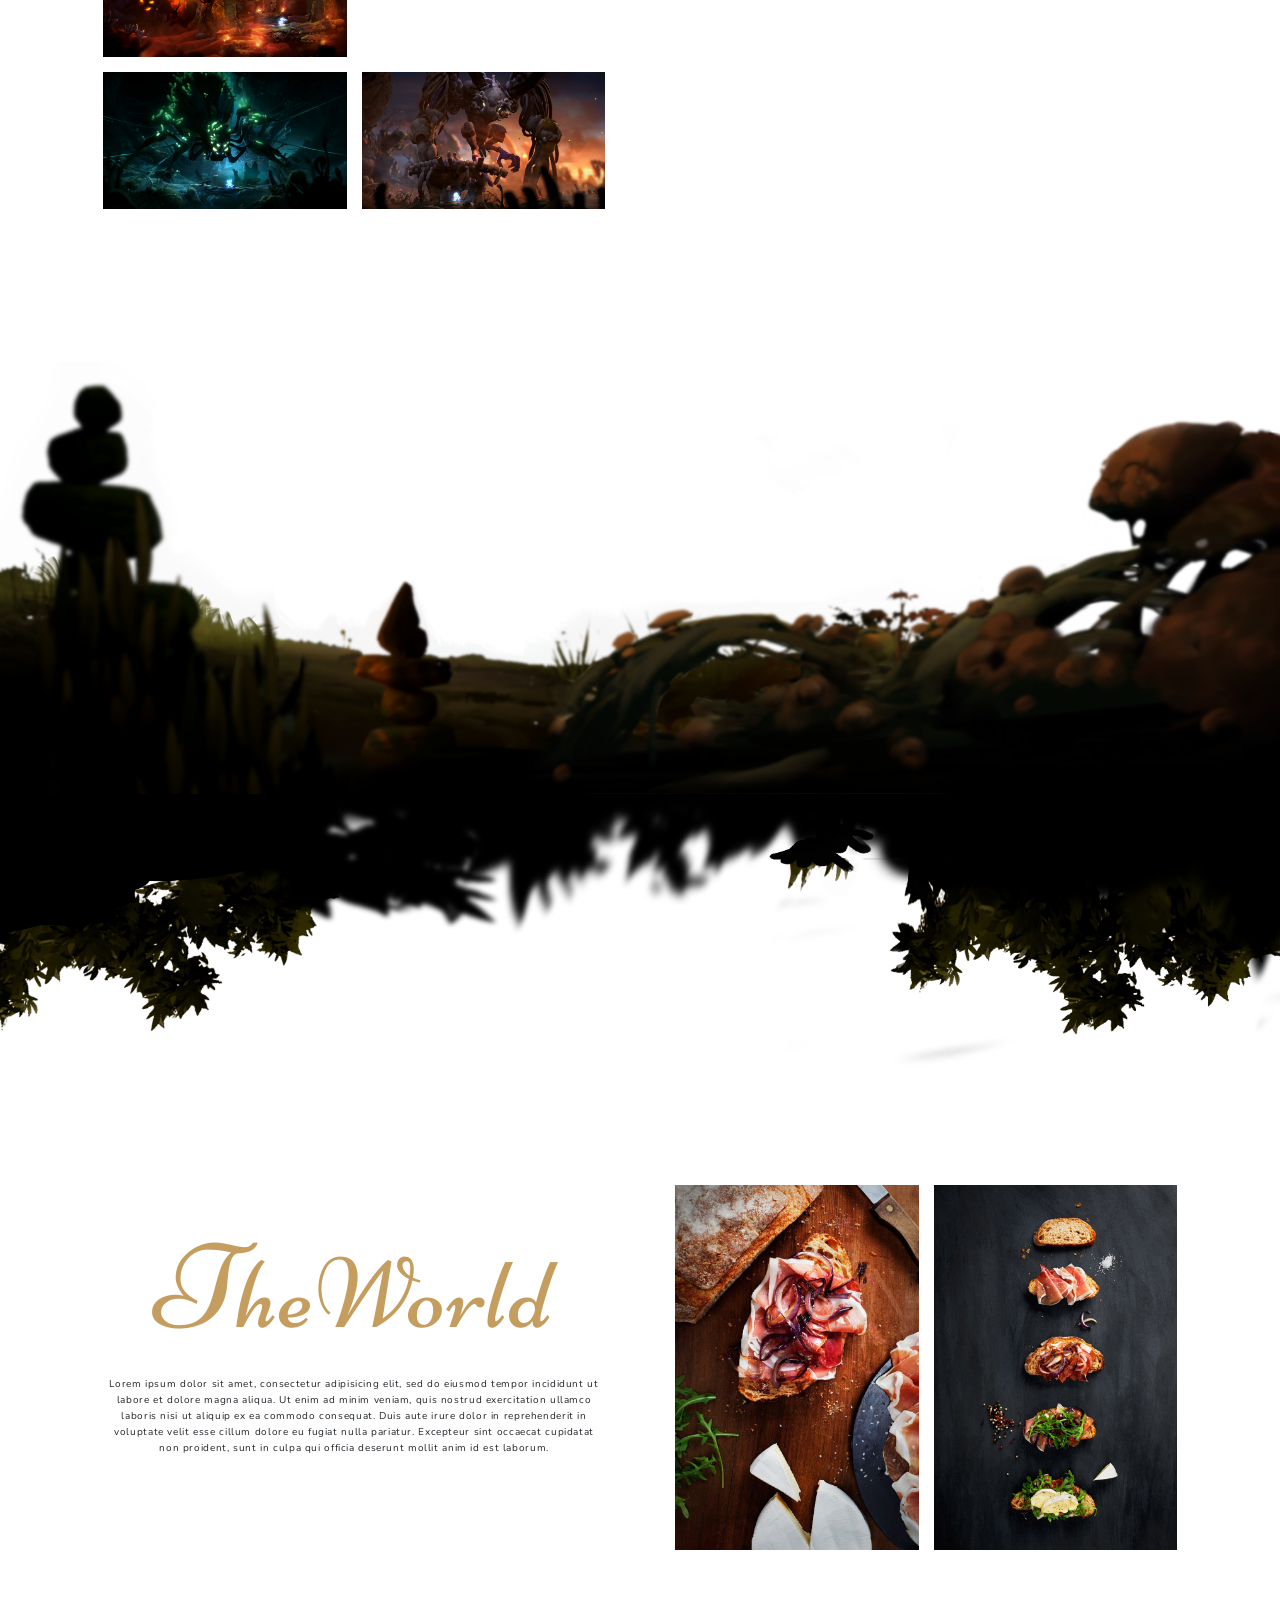
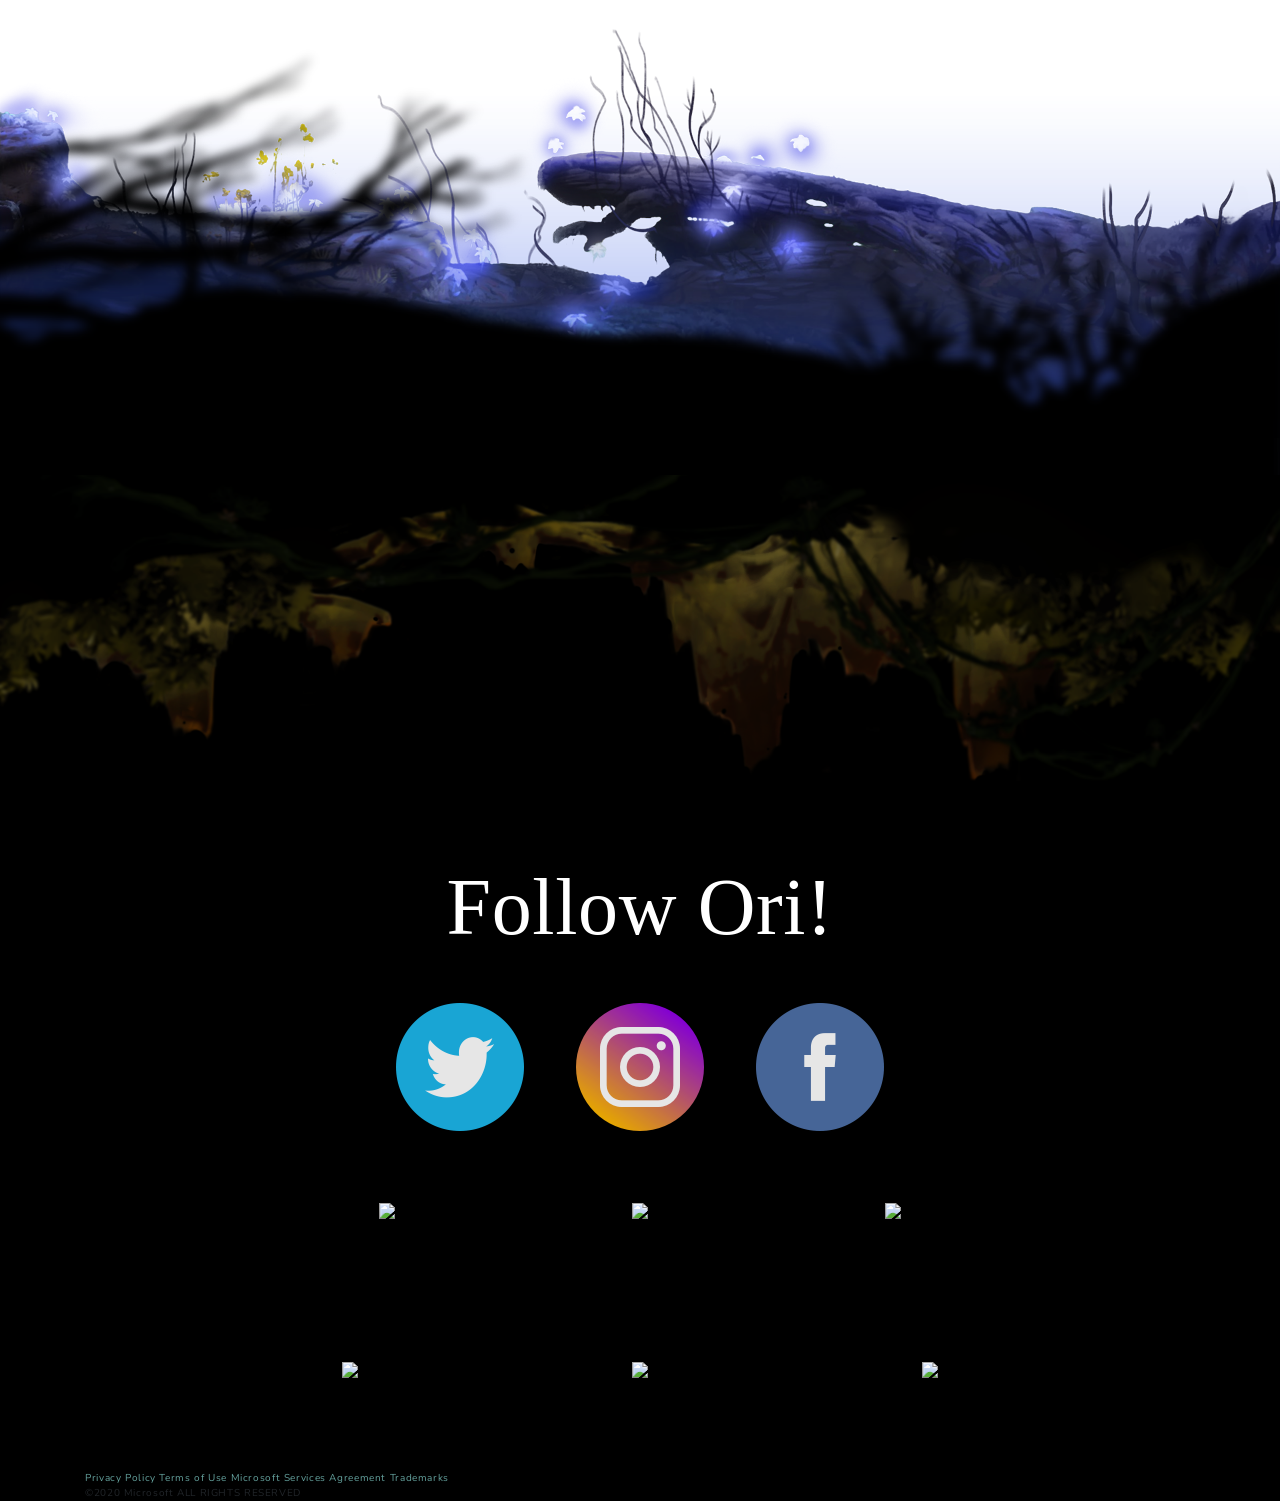
==== commit 51beea9a: "Third Commit" ====
--- a/WebApp/index.html
+++ b/WebApp/index.html
@@ -17,17 +17,19 @@
 
 
 <!------------------------------------------------------------------------->
-  <!-- JavaScript using our own -->
-  <script src="main.js"></script>
-
   <!-- CSS using our own -->
   <link href="main.css" rel="stylesheet">
 
   <!-- scroll reveal installation -->
-  <script src="https://unpkg.com/scrollreveal"></script>
+  <script src="https://unpkg.com/scrollreveal@4"></script>
 
   <!-- fantasy font  -->
   <link href="https://fonts.googleapis.com/css?family=Niconne&display=swap" rel="stylesheet">
+
+  <!-- Font Awesome CDN -->
+  <script src="https://kit.fontawesome.com/ccbffdc2ae.js" crossorigin="anonymous"></script>
+
+
 
 </head>
 <!-- head end -->
@@ -35,7 +37,7 @@
 <body id="page-top">
 
   <!-- Navigation -->
-  <nav class="navbar navbar-expand-lg navbar-light fixed-top" id="mainNav">
+  <!-- <nav class="navbar navbar-expand-lg navbar-light fixed-top" id="mainNav">
     <div class="container">
       <a class="navbar-brand js-scroll-trigger" href="#page-top"><img src="img\logo-ori-wotw.png" id = "pic1"/></a>
       <button class="navbar-toggler navbar-toggler-right" type="button" data-toggle="collapse" data-target="#navbarResponsive" aria-controls="navbarResponsive" aria-expanded="false" aria-label="Toggle navigation">
@@ -45,13 +47,10 @@
       <div class="collapse navbar-collapse" id="navbarResponsive">
         <ul class="navbar-nav ml-auto">
           <li class="nav-item">
-            <a class="nav-link js-scroll-trigger" href="#story">Story</a>
+            <a class="nav-link js-scroll-trigger" href="#about">About</a>
           </li>
           <li class="nav-item">
-            <a class="nav-link js-scroll-trigger" href="#gameplay">Gameplay</a>
-          </li>
-          <li class="nav-item">
-            <a class="nav-link js-scroll-trigger" href="#world">World</a>
+            <a class="nav-link js-scroll-trigger" href="#projects">Forest</a>
           </li>
           <li class="nav-item">
             <a class="nav-link js-scroll-trigger" href="#signup">Subcribe</a>
@@ -59,48 +58,51 @@
         </ul>
       </div>
     </div>
-  </nav>
+  </nav> -->
 
   <!-- intro video Section-->
   <section class="video_intro">
     <div class="relative_container">
       <video src="img\trailer.mp4" id="video" autoplay loop muted ></video>
+      <!-- experiment floor-header -->
       <div class="pic-intro ">
-        <img src="https://msgpwebcdn.azureedge.net/ori/wp-content/themes/ori/dist/images/scenes/floor/floor10.png" class="img-fluid"  alt="">
-      </div>
-    </div>
+        <img src="https://msgpwebcdn.azureedge.net/ori/wp-content/themes/ori/dist/images/scenes/floor/floor10.png" class="img-fluid" alt="">
+      </div>
+    </div>
+
   </section>
 
 <!-- BackStory overview -->
-  <section class="opening story" >
+  <section class="opening story">
   <div class="Quotes-field">
     <p>The little spirit Ori is no stranger to peril, but when a fateful flight puts the owlet Ku in harm’s way, it will take more than bravery to bring a family back together, heal the broken land of Niwen, and discover Ori’s true destiny.</p>
   </div>
   </section>
 
 
-</font>
+
 <!-- Story Section -->
-  <section class="parallax-window " id="story" data-parallax="scroll"  data-image-src="https://msgpwebcdn.azureedge.net/ori/wp-content/themes/ori/dist/images/scenes/background/bg03.jpg">
+  <section class="parallax-window " data-parallax="scroll"  data-image-src="https://msgpwebcdn.azureedge.net/ori/wp-content/themes/ori/dist/images/scenes/background/bg03.jpg">
       <div class="flex-container">
         <img src="img\ceiling03.png" class="img-fluid" alt="">
-          <div class="Text-Content section"> <!-- act as Section -->
-            <div class="containerr">
-              <div class="global-headline">
+          <div class="Story-area section"> <!-- act as Section -->
+            <div class="container-Custom">
+                <div class="Display-styles">
+                  <div class="Text-infomation padding-right animate-left">
+                    <div class="global-headline">
                       <h2 class="sub-headline">
-                        <span class="First-letter">B</span>ack Story
-                        <p></p>
+                        <span class="First-letter">S</span>tory
                       </h2>
-                      <h1 class="headline">Ori and the blind Forest</h1>
+                      <h1 class="headline"><br></h1>
+                      <div class="styles-for-header">
+                        <span class="fadingline"></span>
+                      </div>
                     </div>
-                <div class="BackStory-sections">
-                  <div class="Text-BackStory padding-right animate-left">
-                    
-                    <b><font color="white"> The voice of the Spirit Tree in the forest of Nibel narrates the story of when Ori, a white guardian spirit, fell from the tree during a storm as a newborn and was adopted by a creature named Naru, who raised Ori as her own.[5] A cataclysmic event soon makes all of the forest wither, and Naru dies of starvation. Newly orphaned, Ori was left to explore the forest on their own.[3][5][6] After collapsing near the Spirit Tree and being revived by it, Ori later meets Sein (pronounced /saɪn/), a being in the shape of a small blue orb, who can attack harmful creatures, and guides Ori on a journey to restore the forest.[4] Sein guides Ori to recover the light of three main elements supporting the balance of Nibel: Waters, Winds and Warmth.</font></b>
-                  </div>
-	                <div class="Story-image animate-right">
-	                    <img src="img\our-story-1.jpg" alt="">
-	                </div>
+                    <p><font color="white" style="font-size: 19px">The story begins where all stories should... at the beginning. The peace in the forest of Nibel, which at first glance seems to be kept well in the harmonious branches of the Spirit Tree, is suddenly shattered by a breathtaking roar of thunder. A storm breaks out, covering the sun and pummeling the forest with heavy rain and lightning. Another incredible flash zooms in on the trembling Spirit Tree, particularly highlighting one specific shining leaf. A powerful gust of wind tears the stem of the beautiful leaf, and in fluid, dazzling motions the currents quickly pull it away.</font></p>
+                  </div>
+                  <div class="Story-image animate-right">
+                    <img src="img\pass1.jpg" alt="">
+                  </div>
                 </div>
             </div>
           </div>
@@ -111,26 +113,29 @@
 
 
   <!-- Gameplay Section-->
-  <section class="parallax-window-Gameplay " id="gameplay" data-parallax="scroll"  data-image-src="https://msgpwebcdn.azureedge.net/ori/wp-content/themes/ori/dist/images/scenes/background/bg04.jpg">
+  <section class="parallax-window-Gameplay " data-parallax="scroll"  data-image-src="https://msgpwebcdn.azureedge.net/ori/wp-content/themes/ori/dist/images/scenes/background/bg04.jpg">
     <div class="flex-container">
       <img src="img\ceiling02.png" class="img-fluid" alt="">
-        <div class="Text-Content_2 section">
-          <div class="containerr">
-            <div class="BackStory-sections"><!-- same as restaurant info  -->
+        <div class="Gameplay-area section">
+          <div class="container-Custom">
+            <div class="Display-styles"><!-- same as restaurant info  -->
               <div class="image-group padding-right animate-left">
-                <img src="img\menu-group-1.jpg" alt="">
-                <img src="img\menu-group-2.jpg" alt="">
-                <img src="img\menu-group-3.jpg" alt="">
-                <img src="img\menu-group-4.jpg" alt="">
+                <img src="Boss/worms.jpg" alt="">
+                <img src="Boss/wolf.png" alt="">
+                <img src="Boss/spider.jpg" alt="">
+                <a href="https://oriandtheblindforest.fandom.com/wiki/Achievements_(Will_of_the_Wisps)"><img src="Boss/bird.jpg" alt=""></a>
               </div>
-              <div class="Text-gameplay animate-right ">
+              <div class="Text-infomation animate-right ">
                 <div class="global-headline">
                   <h2 class="sub-headline">
                     <span class="First-letter">G</span>ameplay
                   </h2>
-                  <h1 class="headline">Lorem ipsum</h1>
+                  <h1 class="headline"><br></h1>
+                  <div class="styles-for-header">
+                    <span class="fadingline"></span>
+                  </div>
                 </div>
-                <p>Lorem ipsum dolor sit amet, consectetur adipisicing elit, sed do eiusmod tempor incididunt ut labore et dolore magna aliqua. Ut enim ad minim veniam, quis nostrud exercitation ullamco laboris nisi ut aliquip ex ea commodo consequat. Duis aute irure dolor in reprehenderit in voluptate velit esse cillum dolore eu fugiat nulla pariatur. Excepteur sint occaecat cupidatat non proident, sunt in culpa qui officia deserunt mollit anim id est laborum.</p>
+                <p><font color="white" style="font-size: 19px">Lorem ipsum dolor sit amet, consectetur adipisicing elit, sed do eiusmod tempor incididunt ut labore et dolore magna aliqua. Ut enim ad minim veniam, quis nostrud exercitation ullamco laboris nisi ut aliquip ex ea commodo consequat. Duis aute irure dolor in reprehenderit in voluptate velit esse cillum dolore eu fugiat nulla pariatur. Excepteur sint occaecat cupidatat non proident, sunt in culpa qui officia deserunt mollit anim id est laborum.</font></p>
               </div>
             </div>
           </div>
@@ -140,18 +145,21 @@
   </section>
 
   <!-- The World Section -->
-  <section class="parallax-window-The-World " id="world" data-parallax="scroll"  data-image-src="https://msgpwebcdn.azureedge.net/ori/wp-content/themes/ori/dist/images/scenes/background/bg06.jpg">
+  <section class="parallax-window-The-World " data-parallax="scroll"  data-image-src="https://msgpwebcdn.azureedge.net/ori/wp-content/themes/ori/dist/images/scenes/background/bg06.jpg">
   	<div class="flex-container">
       <img src="img\ceiling06.png" class="img-fluid" alt="">
-          <div class="Text-Content_3 section">
-            <div class="containerr">
-                <div class="BackStory-sections">
-                  <div class="Text-BackStory padding-right animate-left">
+          <div class="The-World section">
+            <div class="container-Custom">
+                <div class="Display-styles">
+                  <div class="Text-infomation padding-right animate-left">
                     <div class="global-headline">
                       <h2 class="sub-headline">
-                        <span class="First-letter">T</span>he World
+                        <span class="First-letter">T</span>heWorld
                       </h2>
-                      <h1 class="headline">lorem ipsum</h1>
+                      <h1 class="headline"><br></h1>
+                      <div class="styles-for-header">
+                        <span class="fadingline"></span>
+                      </div>
                     </div>
                     <p>Lorem ipsum dolor sit amet, consectetur adipisicing elit, sed do eiusmod tempor incididunt ut labore et dolore magna aliqua. Ut enim ad minim veniam, quis nostrud exercitation ullamco laboris nisi ut aliquip ex ea commodo consequat. Duis aute irure dolor in reprehenderit in voluptate velit esse cillum dolore eu fugiat nulla pariatur. Excepteur sint occaecat cupidatat non proident, sunt in culpa qui officia deserunt mollit anim id est laborum.</p>
                   </div>
@@ -166,9 +174,20 @@
     </div>
   </section>
 
+
+
+
+
+
+
+
+
+
+
   <!-- Signup Section -->
   <footer id="signup">
   <section>
+  	<img src="img\ceiling09.png" style="max-width: 100%;height: auto;">
     <div class="container">
       <div class="row">
         <div class="col-md-10 col-lg-8 mx-auto text-center">
@@ -176,22 +195,19 @@
       </div>
     </div>
   </section>
-
-
-
   <!-- Footer -->
-  <section id="social-networks-follow" >
-    <div class="flex-container">
-        <div class="content text-center">
-            <h1>Follow Ori!</h1>
-            <a href="https://twitter.com/OriTheGame"><img src="icon\twitter_icon.png"></a>
-            <a href="https://twitter.com/OriTheGame"><img src="icon\instagram_icon.png"></a>
-            <a href="https://www.facebook.com/OriTheGame/"><img src="icon\facebook_icon.png"></a>
+  <section id="social-networks-follow">
+    <div class="container">
+        <div class="col">
+            <div class="content text-center">
+                <h1>Follow Ori!</h1>
+                <a href="https://twitter.com/OriTheGame"><img src="icon\twitter_icon.png"></a>
+                <a href="https://twitter.com/OriTheGame"><img src="icon\instagram_icon.png"></a>
+                <a href="https://www.facebook.com/OriTheGame/"><img src="icon\facebook_icon.png"></a>
+            </div>
         </div>
     </div>
 </section>
-
-
 
   <div class="container">
         <div class="footer-logos">
@@ -243,5 +259,9 @@
   <!-- Custom scripts for this template -->
   <script src="js/grayscale.min.js"></script>
 
+  <!-- JavaScript using our own -->
+  <script src="main.js"></script>
+
+
 </body>
 </html>
--- a/WebApp/main.css
+++ b/WebApp/main.css
@@ -1,4 +1,4 @@
-/* calibrate parallax sections height */
+/* calibrate parallax sections height(in mobile) */
   .parallax-window {
       height: auto;
       background: transparent;
@@ -21,6 +21,11 @@
     scrollbar-color: grey #111111;
   }
 
+  html{
+    font-size: 10px;
+    scroll-behavior: smooth;
+  }
+
   .section{
     padding: 3.9rem;
   }
@@ -30,11 +35,22 @@
     max-width: 100%
   }
 
-  .containerr{
+  .container-Custom{
     width: 100%;
     max-width: 122.5rem;
     margin: 0;
     padding: 0 2.4rem;
+  }
+
+  .fadingline{
+    /* tune margin for line size */
+    margin: 0 12.5rem;
+    /* margin-left: 100px; */
+    display: block;
+    /* width: 50%; */
+    border: 0;
+    height: 1px;
+    background-image: linear-gradient(to right, rgba(0, 0, 0, 0), white , rgba(0, 0, 0, 0));
   }
 /* html Section ends */
 
@@ -53,14 +69,7 @@
     left: 0;
   }
 
-  .floor-header{
-    /* height: 100vh;
-    width: 100vh; */
-    position: relative;
-    overflow: hidden;
-    top: -150px;
-    left: 0;
-  }
+
 /* end video sections */
 
   .Quotes-field{
@@ -81,46 +90,34 @@
   display: flex;
   flex-direction: column;
   height: inherit;
-  justify-content: space-between;
-  }
-
-  .Text-Content {
-    flex-grow: 2;
-  }
-
-  .Text-Content_2 {
-    flex-grow: 2;
-  }
-
-  .Text-Content_3 {
-    flex-grow: 2;
   }
 /* styles for parallax container end */
 
   .global-headline{
     text-align: center;
     margin-top: 3.9rem;
-  }
-
-  .Text-Content .global-headline {
-    margin-top: 6.9rem;
-  }
-
-  .BackStory-sections {
+    margin-bottom: 2rem;
+  }
+
+  .Story-area .global-headline {
+    /* margin-top: 6.9rem; */
+  }
+
+  .Display-styles {
     text-align: center;
   }
 
-  .Text-BackStory {
+  .Text-infomation {
     margin-bottom: 3rem;
   }
 
-  .Text-BackStory p{
+  .Text-infomation p{
     line-height: 1.6;
     margin-bottom: 2.4rem;
   }
 
   .sub-headline{
-    font-size: 8.5rem;
+    font-size: 5.5rem;
     color: #c59d5f;
     font-family: 'Niconne';
     font-weight: 100;
@@ -133,47 +130,81 @@
     font-size: 10.3rem;
   }
   /* chỉnh cái này đi */
-  .headline{
+  /* .headline{
     color: white;
     font-size: 3.7rem;
     text-transform: uppercase;
     font-weight: 900;
     letter-spacing: .5rem;
-    }
+    } */
   /* ------------------ */
 
   /* Story Section ends */
+
+
   .image-group{
     display: grid;
     grid-template-columns: repeat(2, 1fr);
     grid-gap: 1.5rem;
   }
 
-  .Text-Content_2 .Text-gameplay{
+  .Gameplay-area .Text-infomation{
     padding-top: 3rem;
     margin-bottom: 0;
   }
+
+  .Gameplay-area .global-headline {
+    margin-top: 0rem;
+  }
   /* gameplay section ends */
 
-/* experiment */
-  .BackStory-sections{
-    display: flex;
-    flex-wrap: wrap;
-    align-items: center;
-  }
-
-  .BackStory-sections > div{
-    flex: 1;
-  }
-
-  .padding-right {
-    padding-right: 7rem;
-  }
-
-
-
-
-
+
+
+  /* toggle from mobile to desktop version */
+    @media screen and (min-width: 900px) {
+
+      .section {
+        padding: 7.9rem;
+      }
+
+      .sub-headline {
+        font-size: 10rem;
+      }
+
+      .First-letter {
+        font-size: 12rem;
+      }
+
+      /* .headline {
+        font-size: 4.7rem;
+        letter-spacing: .8rem;
+      } */
+
+      .Display-styles{
+       display: flex;
+       align-items: center;
+     }
+
+     .Display-styles > div{
+       flex: 1;
+     }
+
+     .padding-right {
+       padding-right: 7rem;
+     }
+   }
+
+    @media screen and (max-width: 400px) {
+      .section{
+        padding:0rem;
+      }
+    }
+
+    @media screen and (resolution: 90dpi) {
+      html{
+        font-size: 16px;
+      }
+    }
 
 
 
@@ -195,8 +226,8 @@
 
 /* ----------------------------------------------------------------------------- */
   #pic1{
-    width: 20%;
-    height: 20%;
+    width: 10%;
+    height: 10%;
   }
 
   .pic-intro img {
@@ -207,11 +238,4 @@
 
   #signup{
     background-color: black;
-    /*background-image: url(https://steamuserimages-a.akamaihd.net/ugc/643249463521457690/17FF196159301FEEC23679B71232EB9A105857FC/?imw=1024&imh=576&ima=fit&impolicy=Letterbox&imcolor=%23000000&letterbox=true);
-    max-width: 100%;
-      height: auto;
-      background-position: center;
-      background-size:cover;*/
-  }
-
-/*  -------------------------------------------------------------------------------------*/
+  }
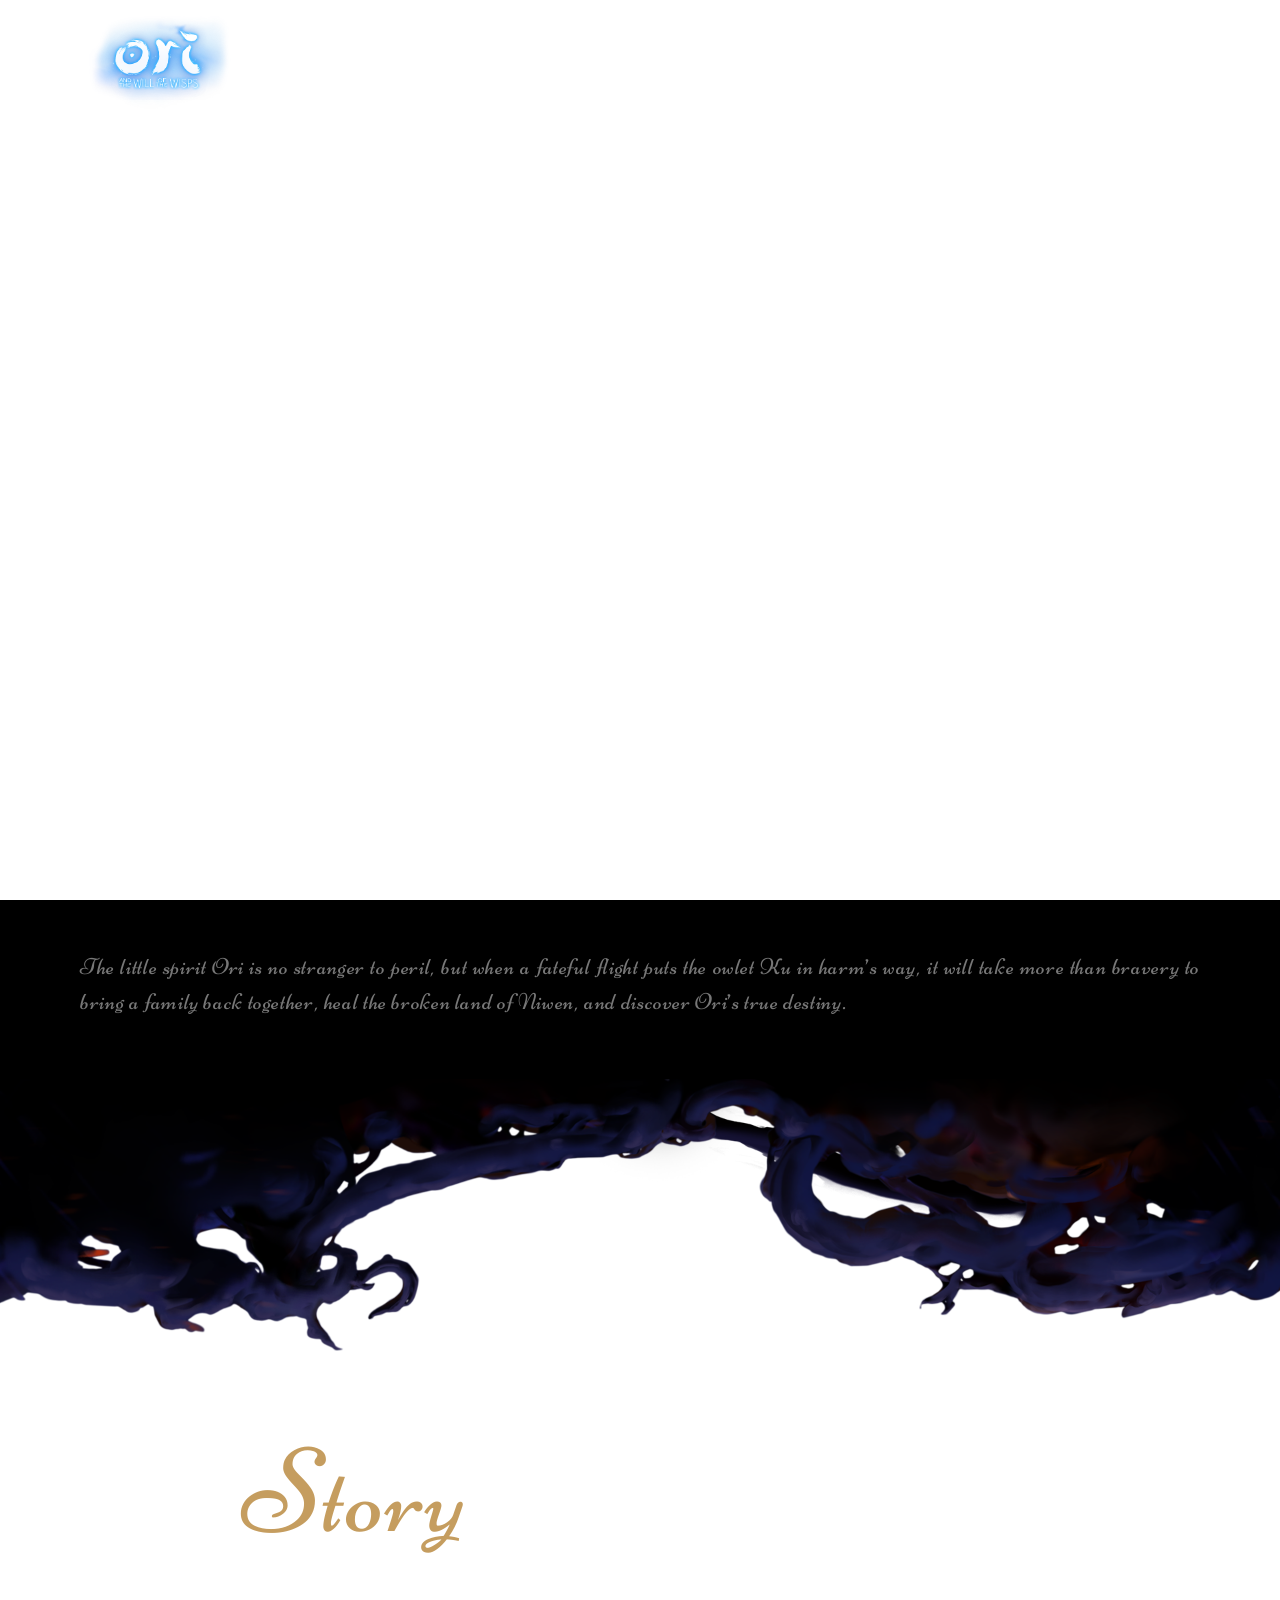
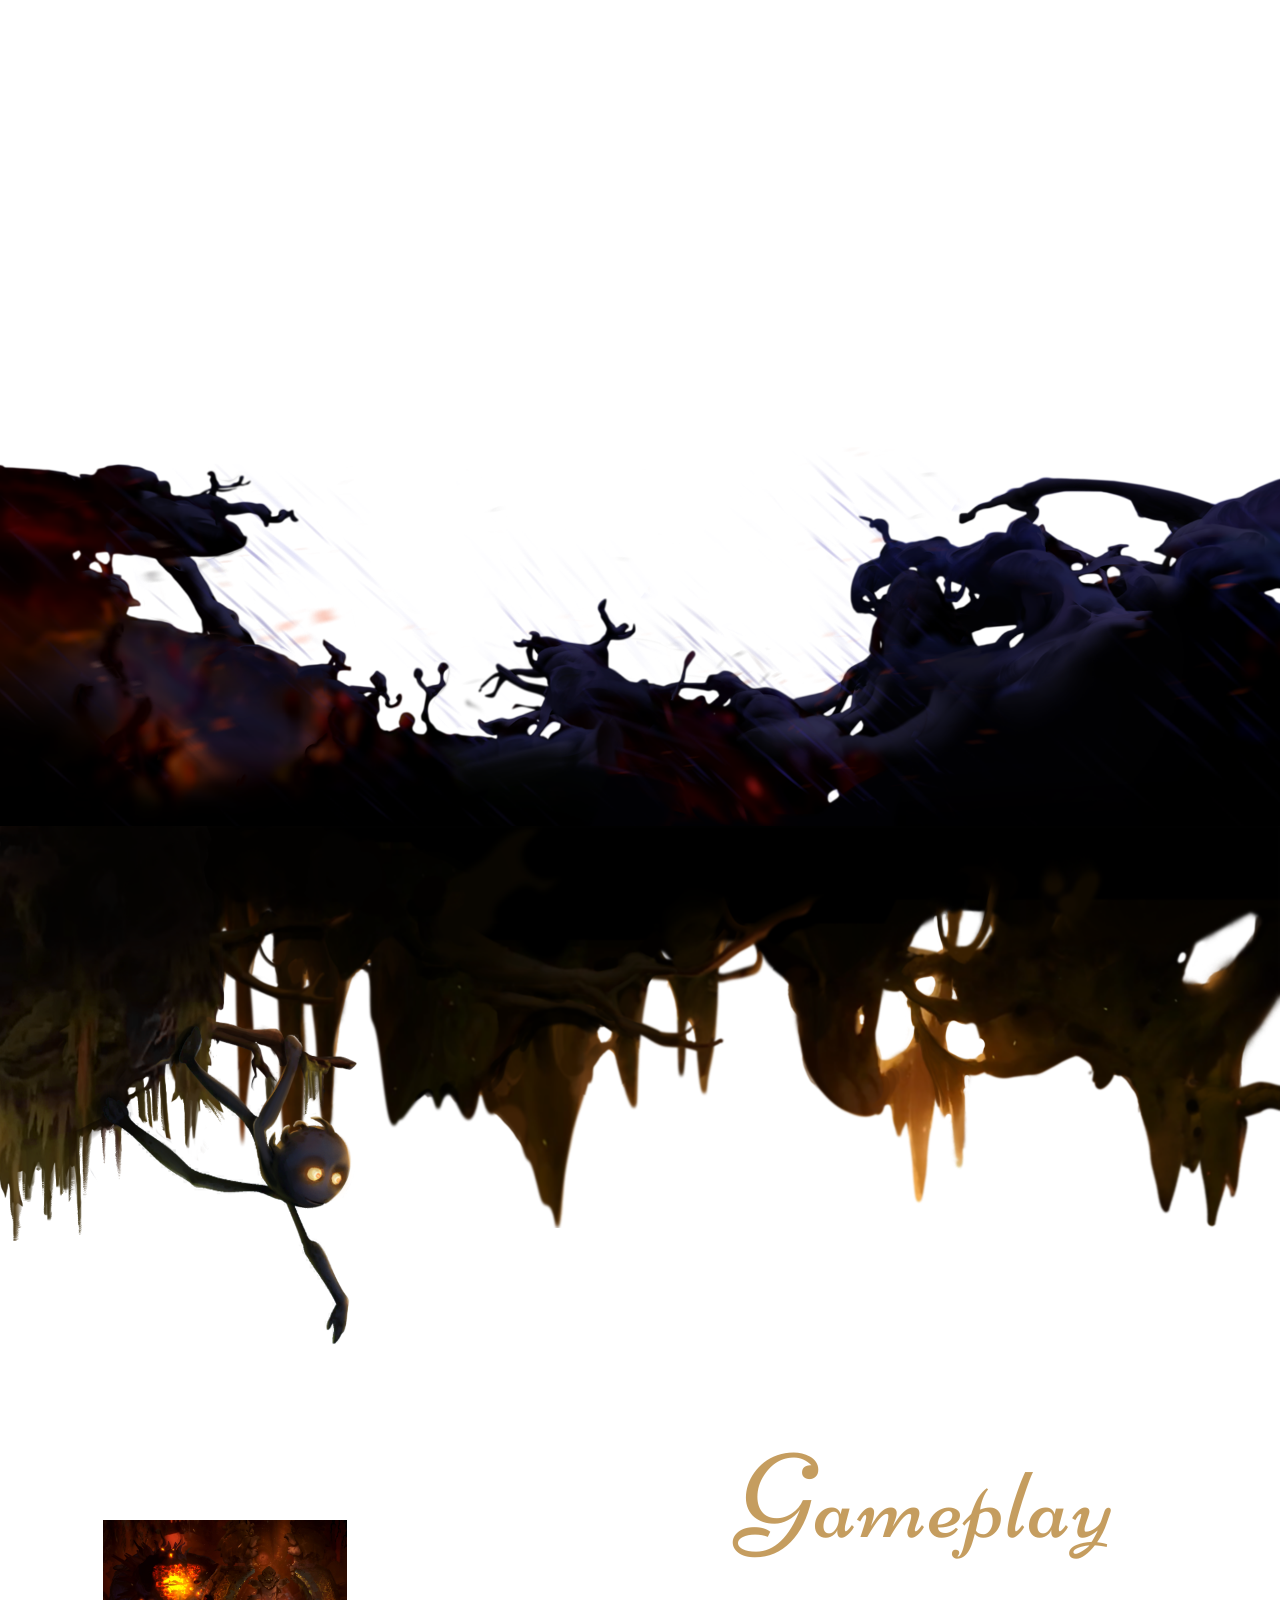
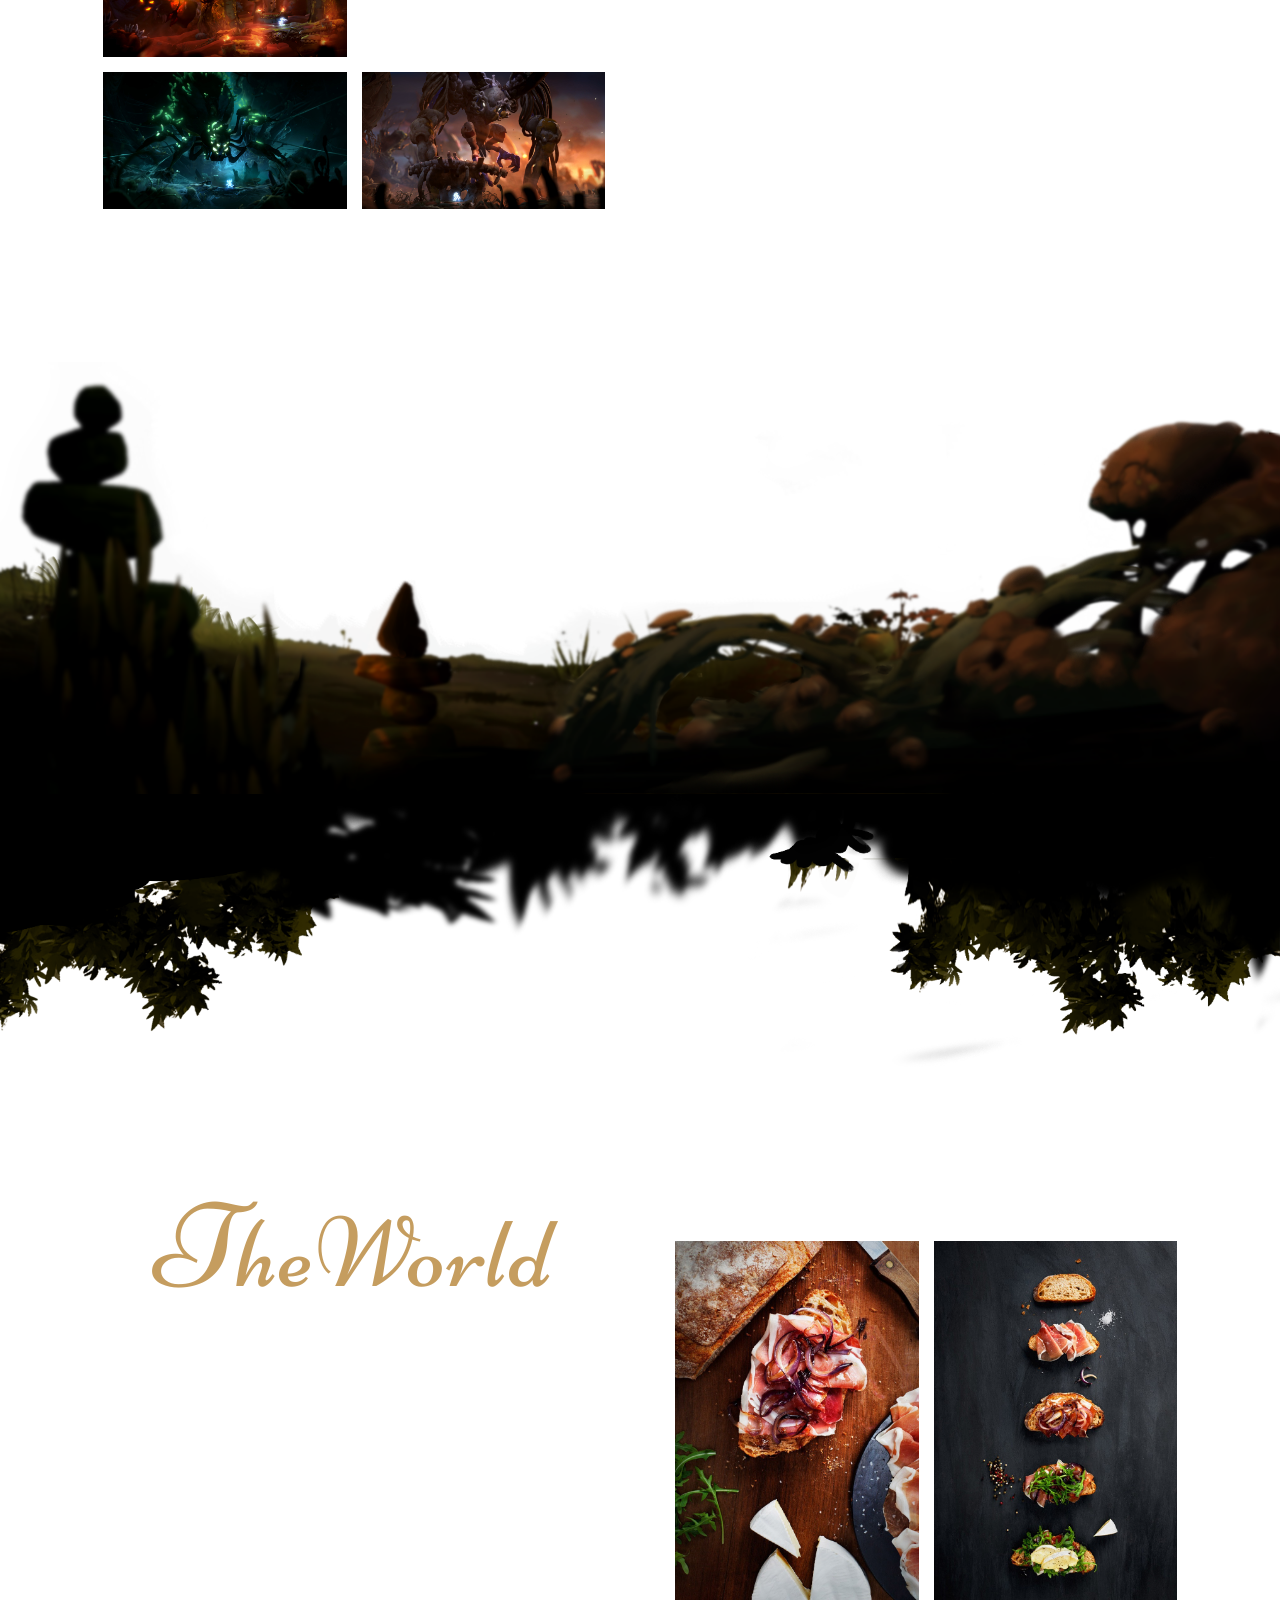
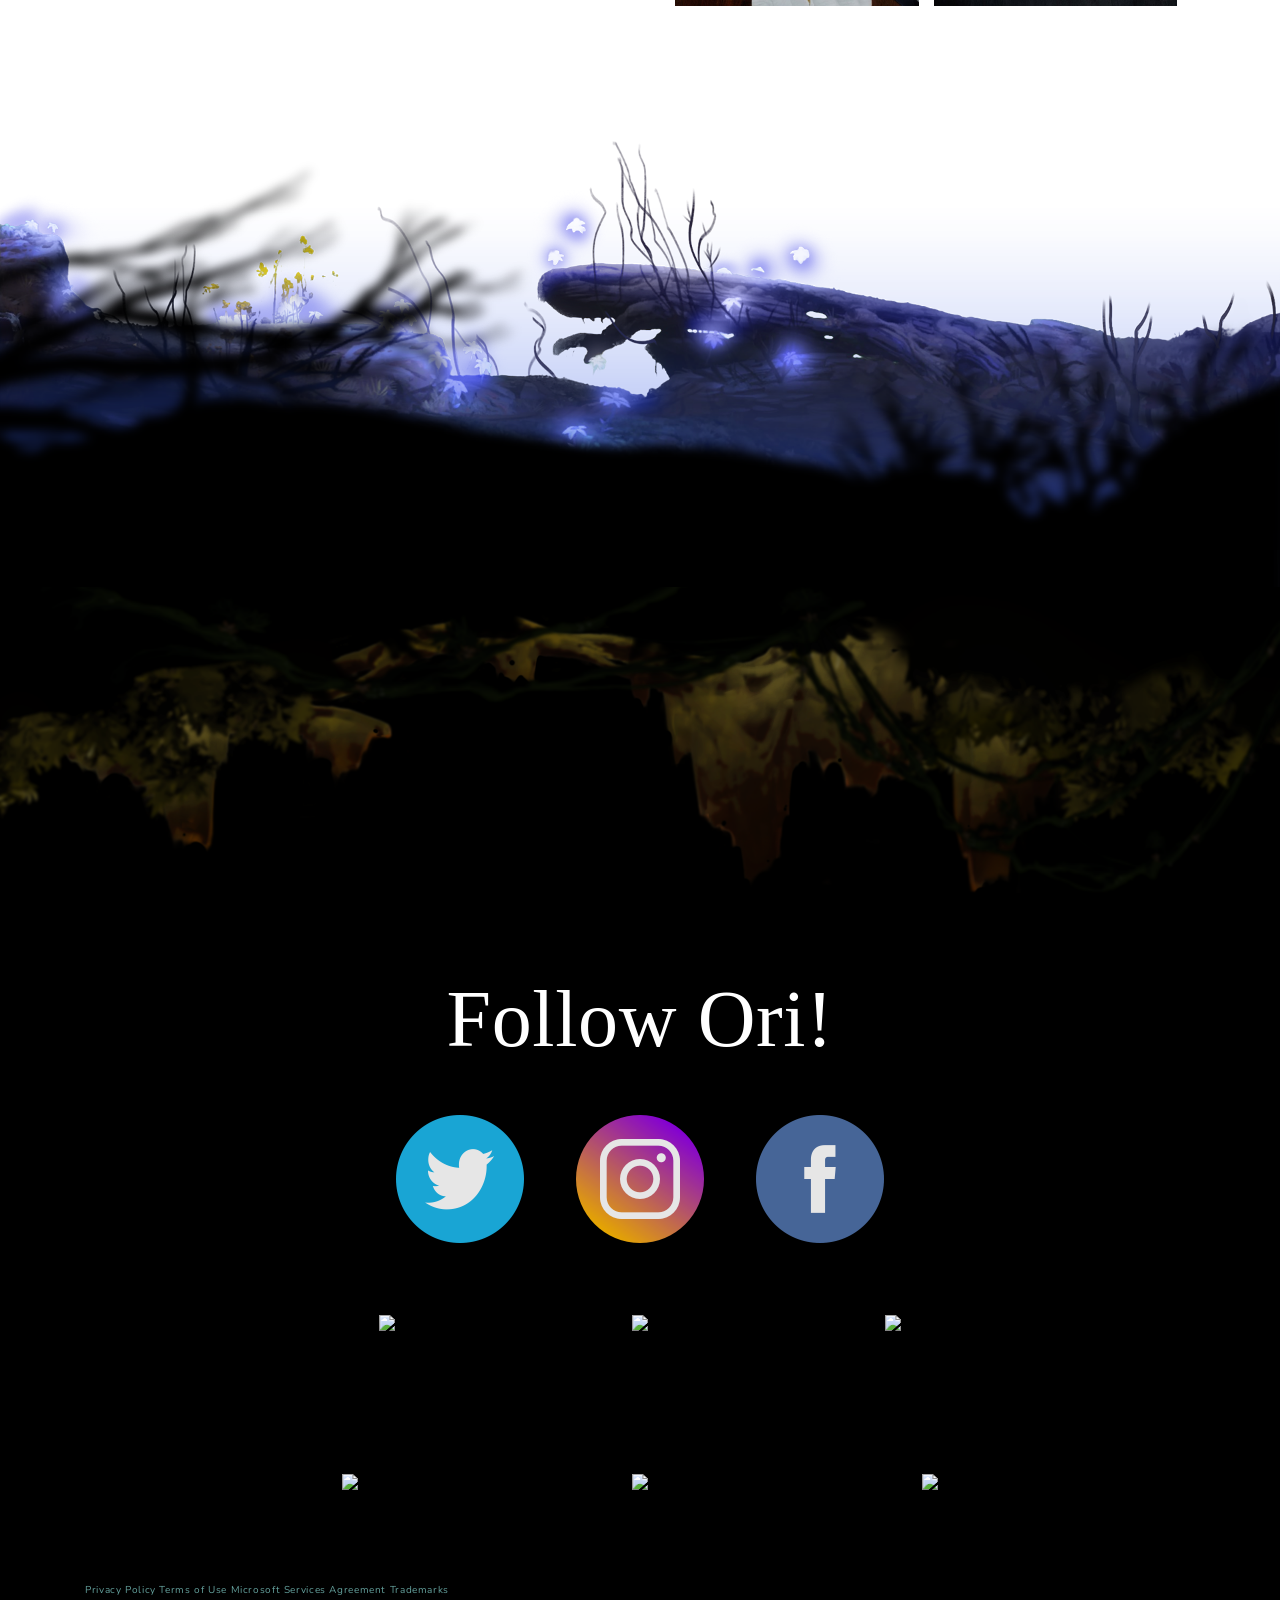
==== commit 18b3ac2d: "forth commit" ====
--- a/WebApp/index.html
+++ b/WebApp/index.html
@@ -34,10 +34,11 @@
 </head>
 <!-- head end -->
 <!------------------------------------------------------------------------------->
+
 <body id="page-top">
 
   <!-- Navigation -->
-  <!-- <nav class="navbar navbar-expand-lg navbar-light fixed-top" id="mainNav">
+  <nav class="navbar navbar-expand-lg navbar-light fixed-top" id="mainNav">
     <div class="container">
       <a class="navbar-brand js-scroll-trigger" href="#page-top"><img src="img\logo-ori-wotw.png" id = "pic1"/></a>
       <button class="navbar-toggler navbar-toggler-right" type="button" data-toggle="collapse" data-target="#navbarResponsive" aria-controls="navbarResponsive" aria-expanded="false" aria-label="Toggle navigation">
@@ -47,18 +48,21 @@
       <div class="collapse navbar-collapse" id="navbarResponsive">
         <ul class="navbar-nav ml-auto">
           <li class="nav-item">
-            <a class="nav-link js-scroll-trigger" href="#about">About</a>
-          </li>
-          <li class="nav-item">
-            <a class="nav-link js-scroll-trigger" href="#projects">Forest</a>
-          </li>
-          <li class="nav-item">
-            <a class="nav-link js-scroll-trigger" href="#signup">Subcribe</a>
+            <a class="nav-link js-scroll-trigger" href="#story" style="font-size: 15px; color: white">Story</a>
+          </li>
+          <li class="nav-item">
+            <a class="nav-link js-scroll-trigger" href="#gameplay" style="font-size: 15px; color: white">GamePlay</a>
+          </li>
+          <li class="nav-item">
+            <a class="nav-link js-scroll-trigger" href="#theworld" style="font-size: 15px; color: white">TheWorld</a>
+          </li>
+          <li class="nav-item">
+            <a class="nav-link js-scroll-trigger" href="#signup" style="font-size: 15px; color: white">Subcribe</a>
           </li>
         </ul>
       </div>
     </div>
-  </nav> -->
+  </nav>
 
   <!-- intro video Section-->
   <section class="video_intro">
@@ -91,7 +95,7 @@
                   <div class="Text-infomation padding-right animate-left">
                     <div class="global-headline">
                       <h2 class="sub-headline">
-                        <span class="First-letter">S</span>tory
+                        <span class="First-letter" id="story">S</span>tory
                       </h2>
                       <h1 class="headline"><br></h1>
                       <div class="styles-for-header">
@@ -128,7 +132,7 @@
               <div class="Text-infomation animate-right ">
                 <div class="global-headline">
                   <h2 class="sub-headline">
-                    <span class="First-letter">G</span>ameplay
+                    <span class="First-letter" id="gameplay">G</span>ameplay
                   </h2>
                   <h1 class="headline"><br></h1>
                   <div class="styles-for-header">
@@ -154,22 +158,22 @@
                   <div class="Text-infomation padding-right animate-left">
                     <div class="global-headline">
                       <h2 class="sub-headline">
-                        <span class="First-letter">T</span>heWorld
+                        <span class="First-letter" id="theworld">T</span>heWorld
                       </h2>
                       <h1 class="headline"><br></h1>
                       <div class="styles-for-header">
                         <span class="fadingline"></span>
                       </div>
                     </div>
-                    <p>Lorem ipsum dolor sit amet, consectetur adipisicing elit, sed do eiusmod tempor incididunt ut labore et dolore magna aliqua. Ut enim ad minim veniam, quis nostrud exercitation ullamco laboris nisi ut aliquip ex ea commodo consequat. Duis aute irure dolor in reprehenderit in voluptate velit esse cillum dolore eu fugiat nulla pariatur. Excepteur sint occaecat cupidatat non proident, sunt in culpa qui officia deserunt mollit anim id est laborum.</p>
-                  </div>
-                  <div class="image-group">
+                  <p><font color="white" style="font-size: 19px">Lorem ipsum dolor sit amet, consectetur adipisicing elit, sed do eiusmod tempor incididunt ut labore et dolore magna aliqua. Ut enim ad minim veniam, quis nostrud exercitation ullamco laboris nisi ut aliquip ex ea commodo consequat. Duis aute irure dolor in reprehenderit in voluptate velit esse cillum dolore eu fugiat nulla pariatur. Excepteur sint occaecat cupidatat non proident, sunt in culpa qui officia deserunt mollit anim id est laborum.</font></p>
+                </div>
+                  <div class="image-group" style="width: 50%; float: right;">
                     <img class="animate-top" src="img\delight-group-1.jpg" alt="">
                     <img class="animate-bottom" src="img\delight-group-2.jpg" alt="">
                   </div>
-                </div>
             </div>
           </div>
+        </div>
       <img src="img\floor06.png" class="img-fluid" alt="">
     </div>
   </section>
--- a/WebApp/main.css
+++ b/WebApp/main.css
@@ -200,11 +200,6 @@
       }
     }
 
-    @media screen and (resolution: 90dpi) {
-      html{
-        font-size: 16px;
-      }
-    }
 
 
 
@@ -226,8 +221,8 @@
 
 /* ----------------------------------------------------------------------------- */
   #pic1{
-    width: 10%;
-    height: 10%;
+    width: 20%;
+    height: 20%;
   }
 
   .pic-intro img {
@@ -239,3 +234,10 @@
   #signup{
     background-color: black;
   }
+  @media screen and (min-width: 1440px) { 
+
+    html{
+          font-size: 20px;
+        }
+  }
+  
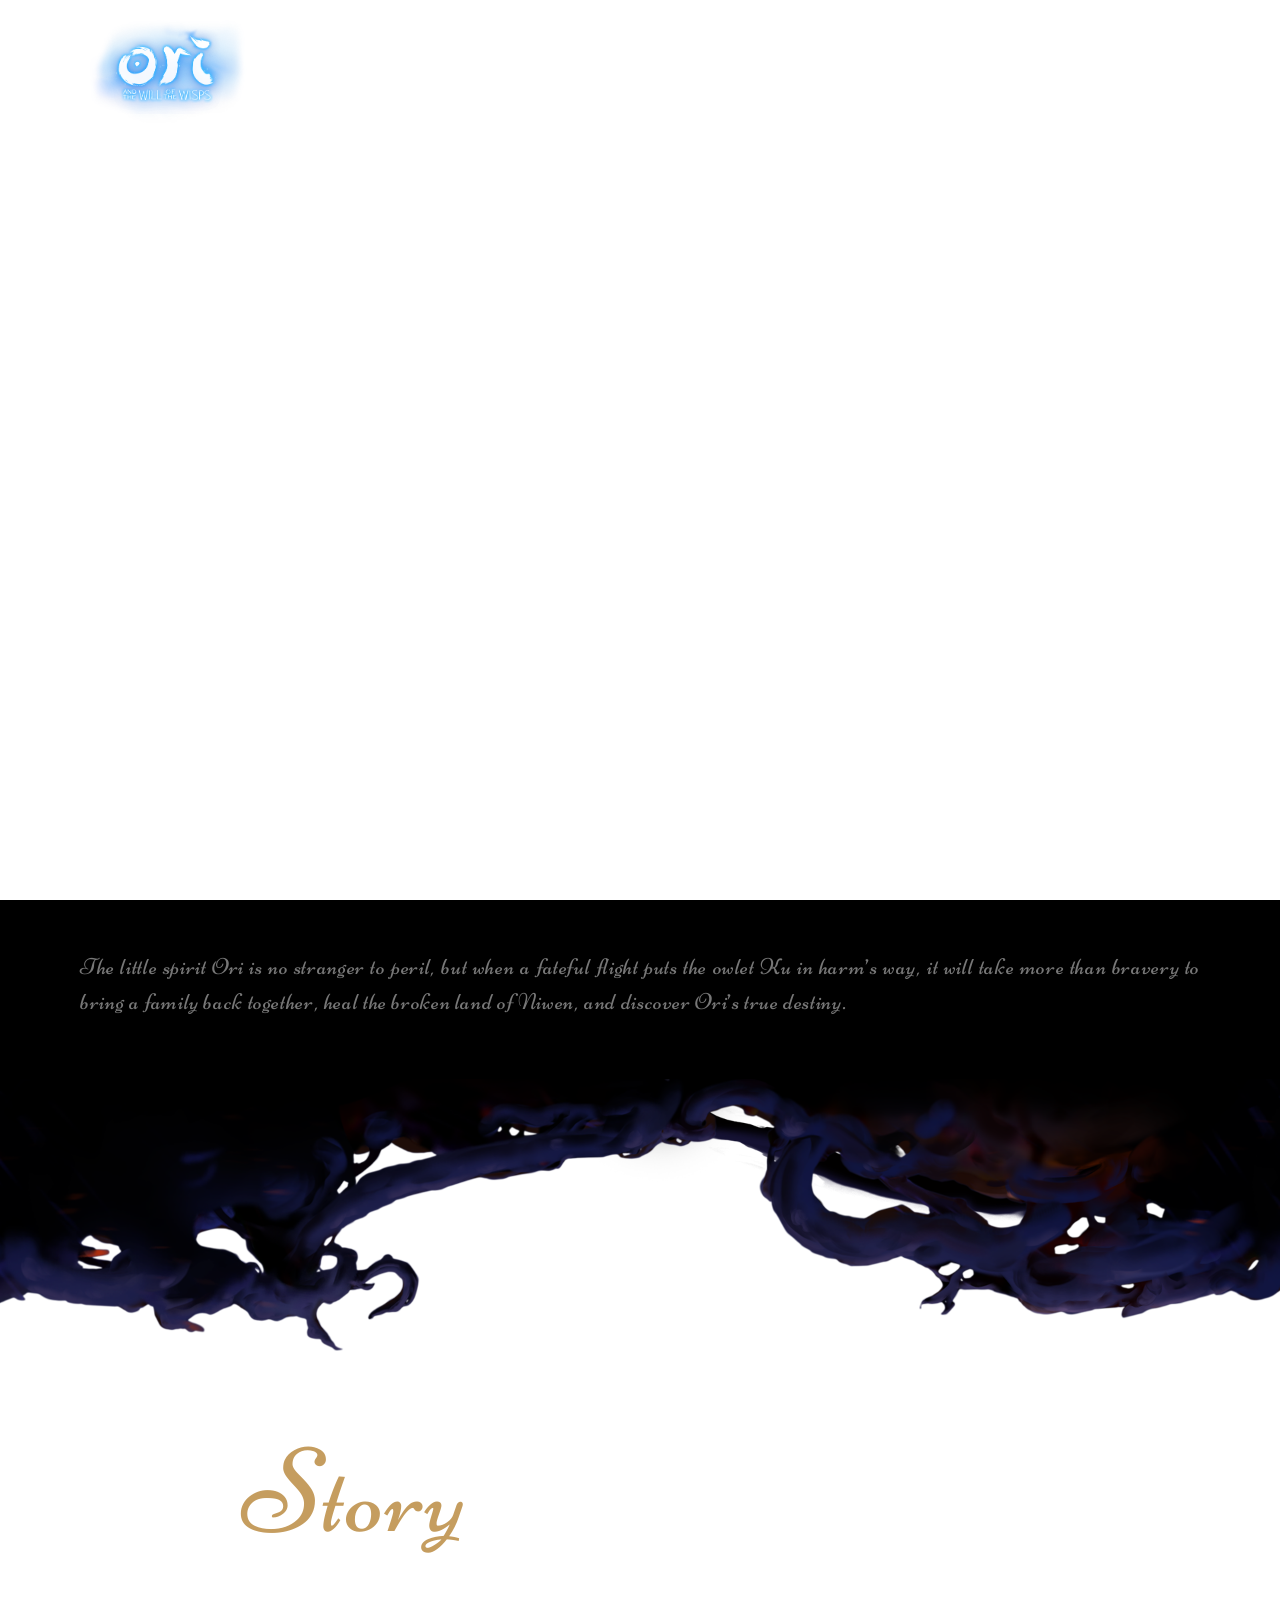
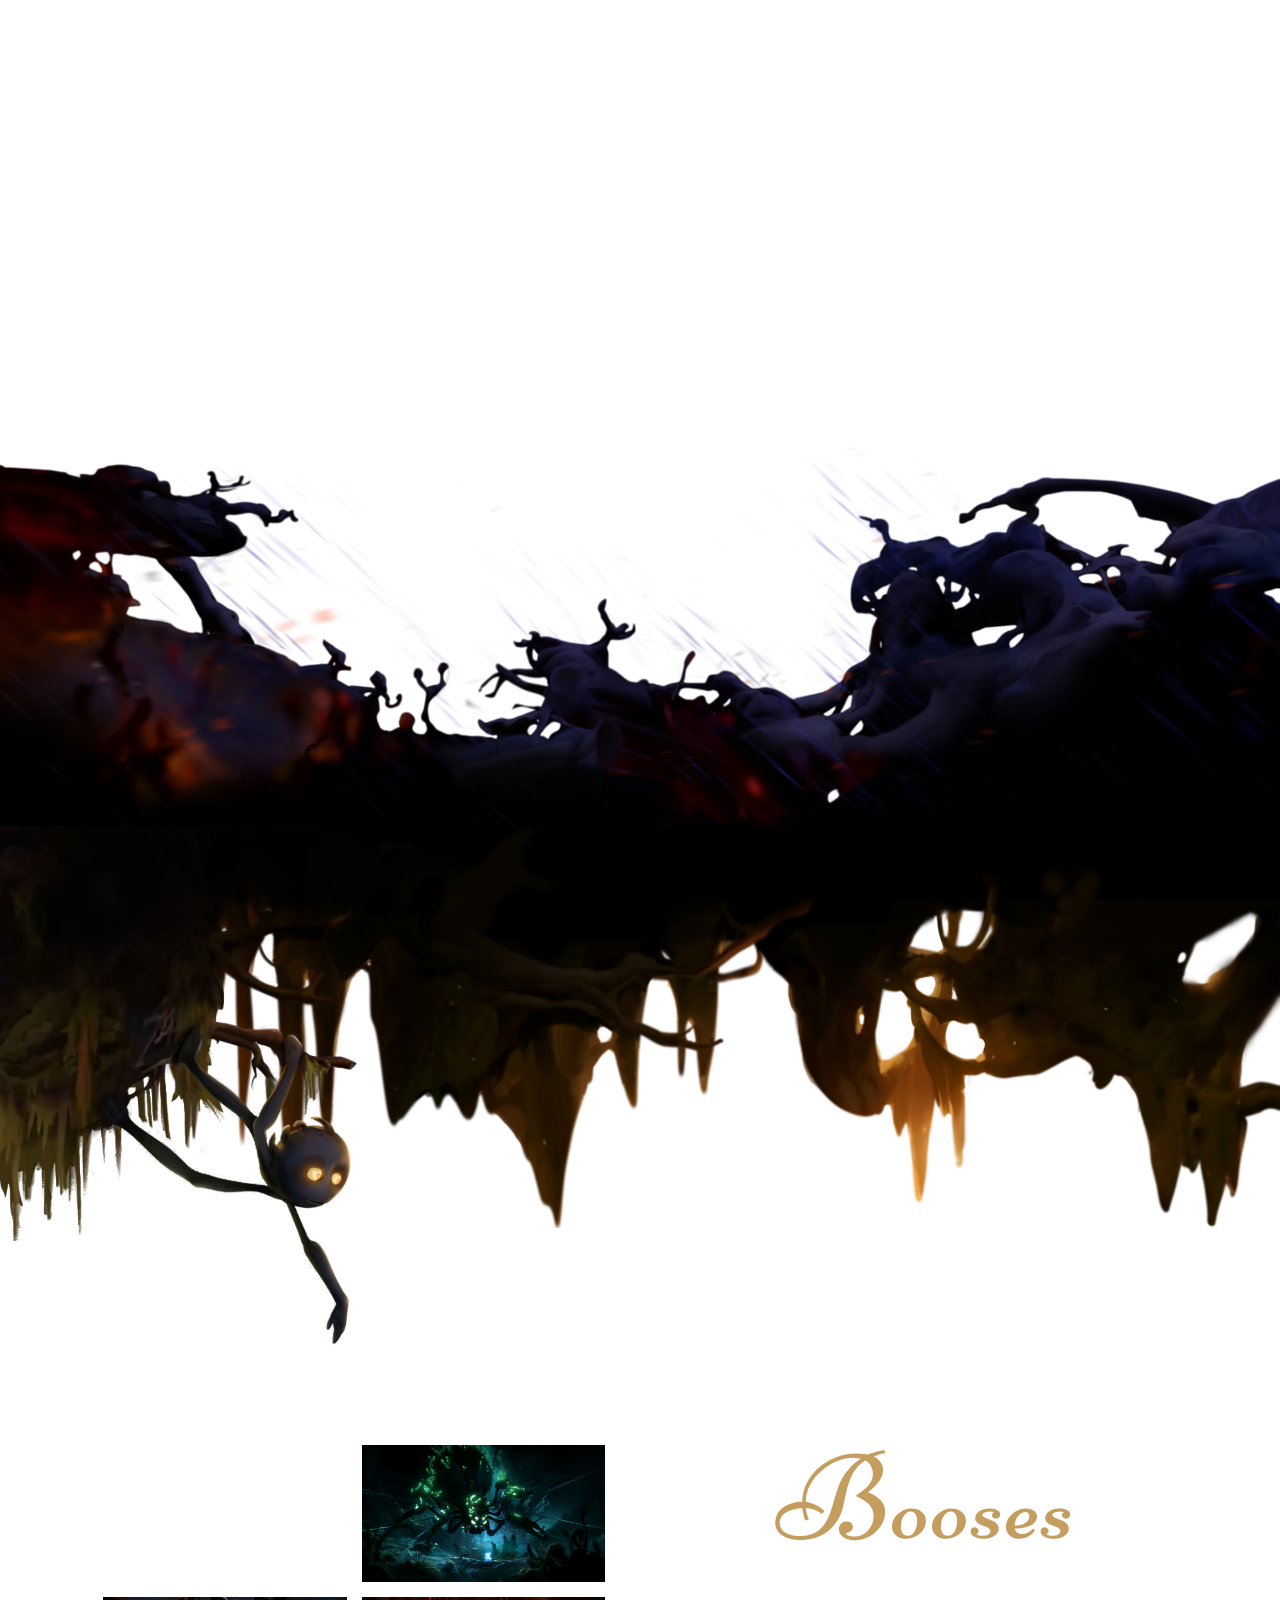
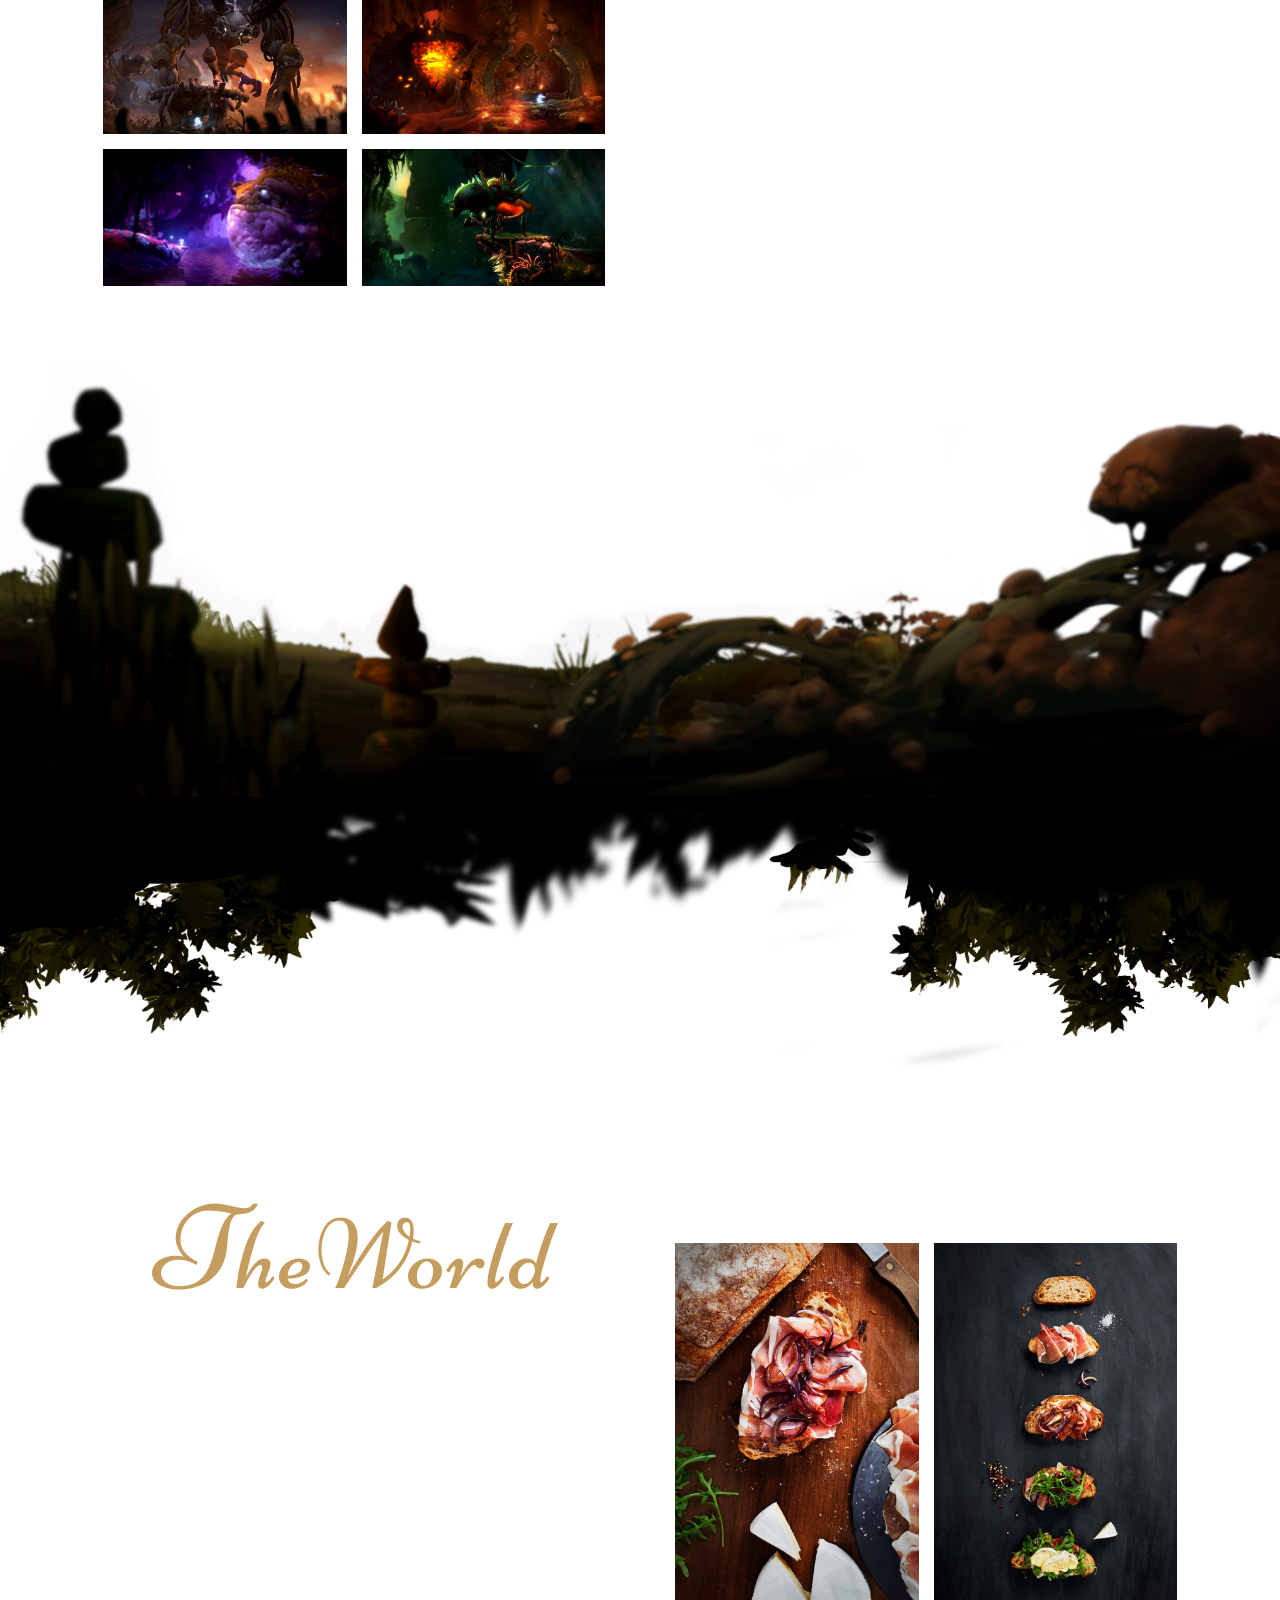
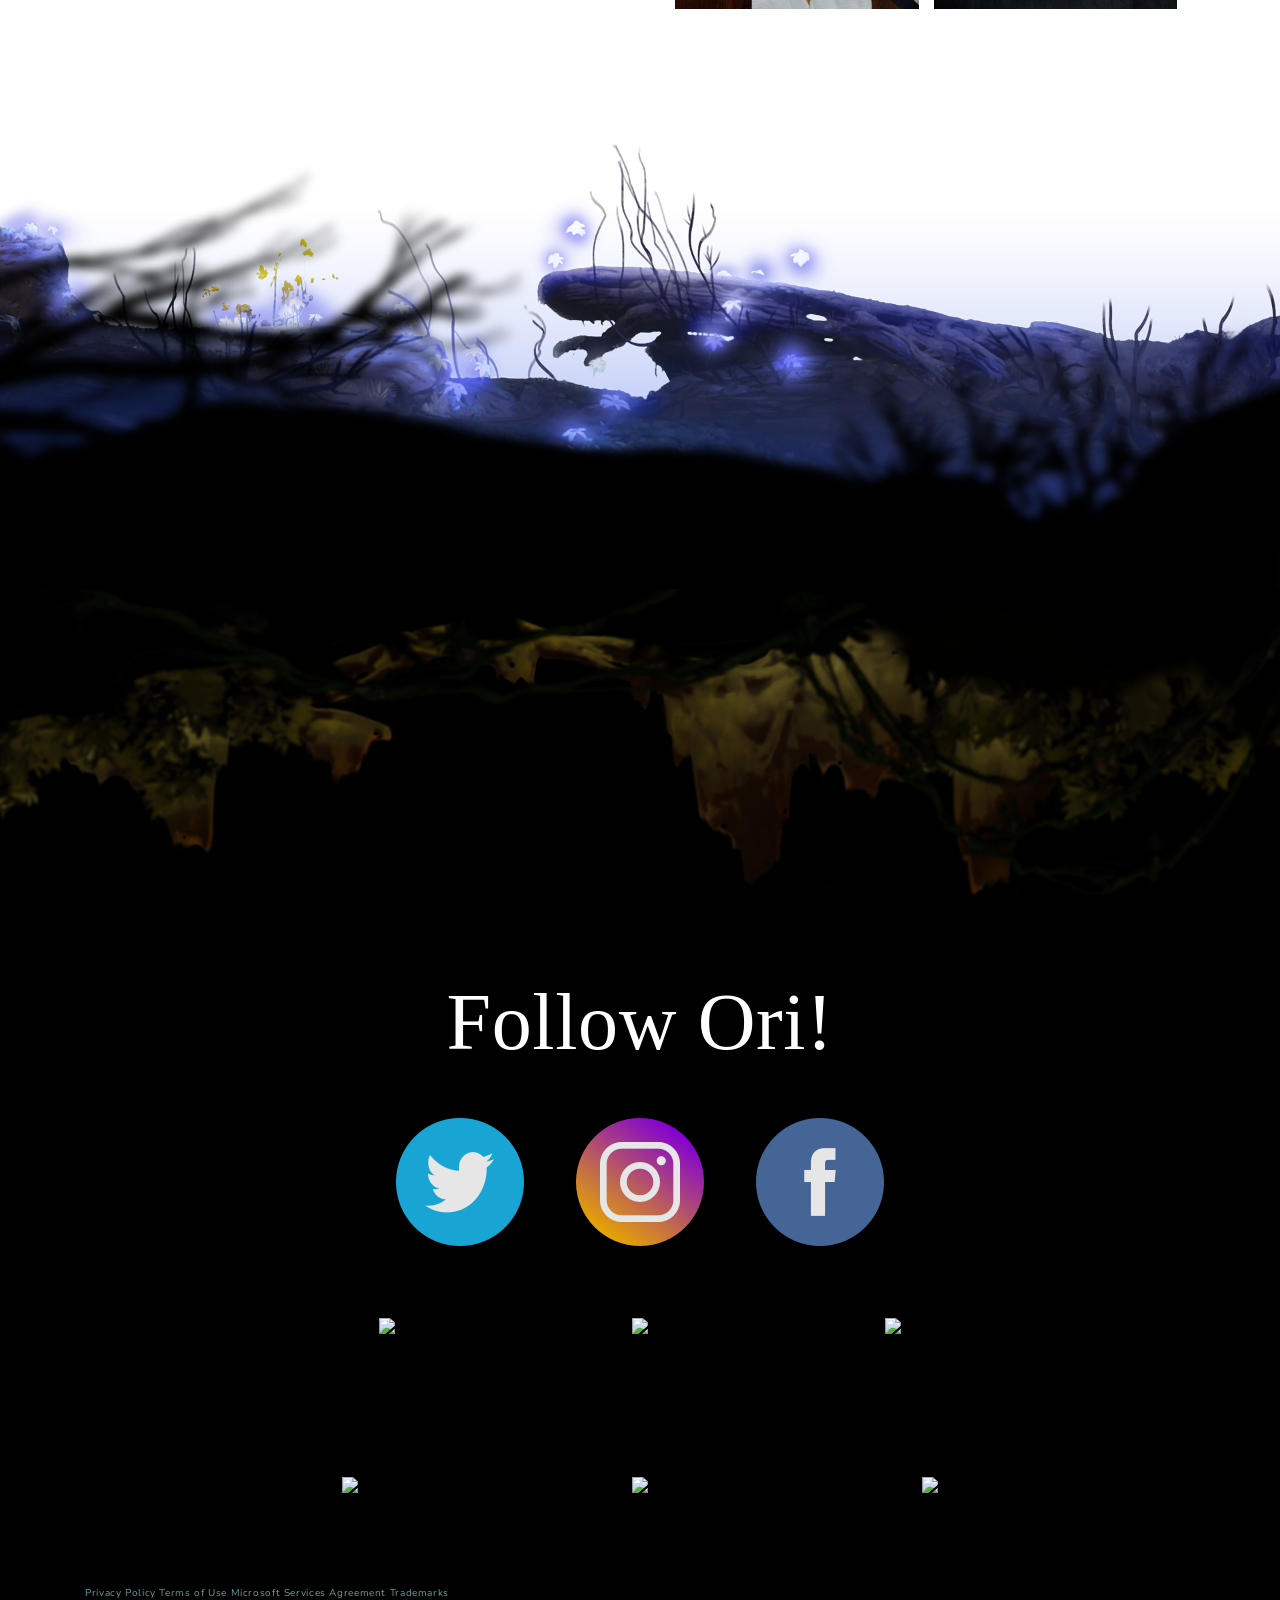
==== commit 6b936289: "7th commit" ====
--- a/WebApp/index.html
+++ b/WebApp/index.html
@@ -41,7 +41,7 @@
   <nav class="navbar navbar-expand-lg navbar-light fixed-top" id="mainNav">
     <div class="container">
       <a class="navbar-brand js-scroll-trigger" href="#page-top"><img src="img\logo-ori-wotw.png" id = "pic1"/></a>
-      <button class="navbar-toggler navbar-toggler-right" type="button" data-toggle="collapse" data-target="#navbarResponsive" aria-controls="navbarResponsive" aria-expanded="false" aria-label="Toggle navigation">
+      <button class="navbar-toggler navbar-toggler-right" type="button" data-toggle="collapse" data-target="#navbarResponsive" aria-controls="navbarResponsive" aria-expanded="false" aria-label="Toggle navigation" style="color: white; font-size: 15px">
         Menu
         <i class="fas fa-bars"></i>
       </button>
@@ -124,15 +124,17 @@
           <div class="container-Custom">
             <div class="Display-styles"><!-- same as restaurant info  -->
               <div class="image-group padding-right animate-left">
-                <img src="Boss/worms.jpg" alt="">
                 <img src="Boss/wolf.png" alt="">
                 <img src="Boss/spider.jpg" alt="">
-                <a href="https://oriandtheblindforest.fandom.com/wiki/Achievements_(Will_of_the_Wisps)"><img src="Boss/bird.jpg" alt=""></a>
+                <img src="Boss/bird.jpg" alt="">
+                <img src="Boss/worms.jpg" alt="">
+                <img src="Boss/Kwolok.png" alt="">
+                <img src="Boss/hornbug.png" alt="">
               </div>
               <div class="Text-infomation animate-right ">
                 <div class="global-headline">
                   <h2 class="sub-headline">
-                    <span class="First-letter" id="gameplay">G</span>ameplay
+                    <span class="First-letter" id="gameplay">B</span>ooses
                   </h2>
                   <h1 class="headline"><br></h1>
                   <div class="styles-for-header">
@@ -167,7 +169,7 @@
                     </div>
                   <p><font color="white" style="font-size: 19px">Lorem ipsum dolor sit amet, consectetur adipisicing elit, sed do eiusmod tempor incididunt ut labore et dolore magna aliqua. Ut enim ad minim veniam, quis nostrud exercitation ullamco laboris nisi ut aliquip ex ea commodo consequat. Duis aute irure dolor in reprehenderit in voluptate velit esse cillum dolore eu fugiat nulla pariatur. Excepteur sint occaecat cupidatat non proident, sunt in culpa qui officia deserunt mollit anim id est laborum.</font></p>
                 </div>
-                  <div class="image-group" style="width: 50%; float: right;">
+                  <div class="image-group">
                     <img class="animate-top" src="img\delight-group-1.jpg" alt="">
                     <img class="animate-bottom" src="img\delight-group-2.jpg" alt="">
                   </div>
@@ -177,14 +179,6 @@
       <img src="img\floor06.png" class="img-fluid" alt="">
     </div>
   </section>
-
-
-
-
-
-
-
-
 
 
 
--- a/WebApp/css/grayscale.min.css
+++ b/WebApp/css/grayscale.min.css
@@ -1,82 +1,3 @@
-/*! * Start Bootstrap - Grayscale v5.0.9 (https://startbootstrap.com/template-overviews/grayscale) * Copyright 2013-2019 Start Bootstrap * Licensed under MIT (https://github.com/BlackrockDigital/startbootstrap-grayscale/blob/master/LICENSE) */
-#mainNav{
-    min-height:56px;
-    background-color:#fff
-}
-#mainNav .navbar-toggler{
-    font-size:80%;
-    padding:.75rem;
-    color:#64a19d;
-    border:1px solid #64a19d
-}
-#mainNav .navbar-toggler:focus{
-    outline:0
-}
-#mainNav .navbar-brand{
-    color:#161616;
-    font-weight:700;
-    padding:.9rem 0
-}
-#mainNav .navbar-nav .nav-item:hover{
-    color:fade(white,80%);
-    outline:0;
-    background-color:transparent
-}
-#mainNav .navbar-nav .nav-item:active,#mainNav .navbar-nav .nav-item:focus{
-    outline:0;
-    background-color:transparent
-}
-
-@media (min-width:992px){
-    #mainNav{
-        padding-top:0;
-        padding-bottom:0;
-        border-bottom:none;
-        background-color:transparent;
-        transition:background-color .3s ease-in-out
-    }
-    #mainNav .navbar-brand{
-        padding:.5rem 0;
-        color:rgba(255,255,255,.5)
-    }
-    #mainNav .nav-link{
-        transition:none;
-        padding:2rem 1.5rem;
-        color:rgba(255,255,255,.5)
-    }
-    #mainNav .nav-link:hover{
-        color:rgba(255,255,255,.75)
-    }
-    #mainNav .nav-link:active{
-        color:#fff
-    }
-    #mainNav.navbar-shrink{
-        background-color:#fff
-    }
-    #mainNav.navbar-shrink .navbar-brand{
-        color:#161616
-    }
-    #mainNav.navbar-shrink .nav-link{
-        color:#161616;
-        padding:1.5rem 1.5rem 1.25rem;
-        border-bottom:.25rem solid transparent
-    }
-    #mainNav.navbar-shrink .nav-link:hover{
-        color:#64a19d
-    }
-    #mainNav.navbar-shrink .nav-link:active{
-        color:#467370
-    }
-    #mainNav.navbar-shrink .nav-link.active{
-        color:#64a19d;
-        outline:0;
-        border-bottom:.25rem solid #64a19d
-    }
-}
-
-
-
-
 
 .masthead{
     position:relative;
--- a/WebApp/main.css
+++ b/WebApp/main.css
@@ -234,10 +234,10 @@
   #signup{
     background-color: black;
   }
-  @media screen and (min-width: 1440px) { 
+  @media screen and (min-width: 1600px) { 
 
     html{
           font-size: 20px;
         }
   }
-  
+
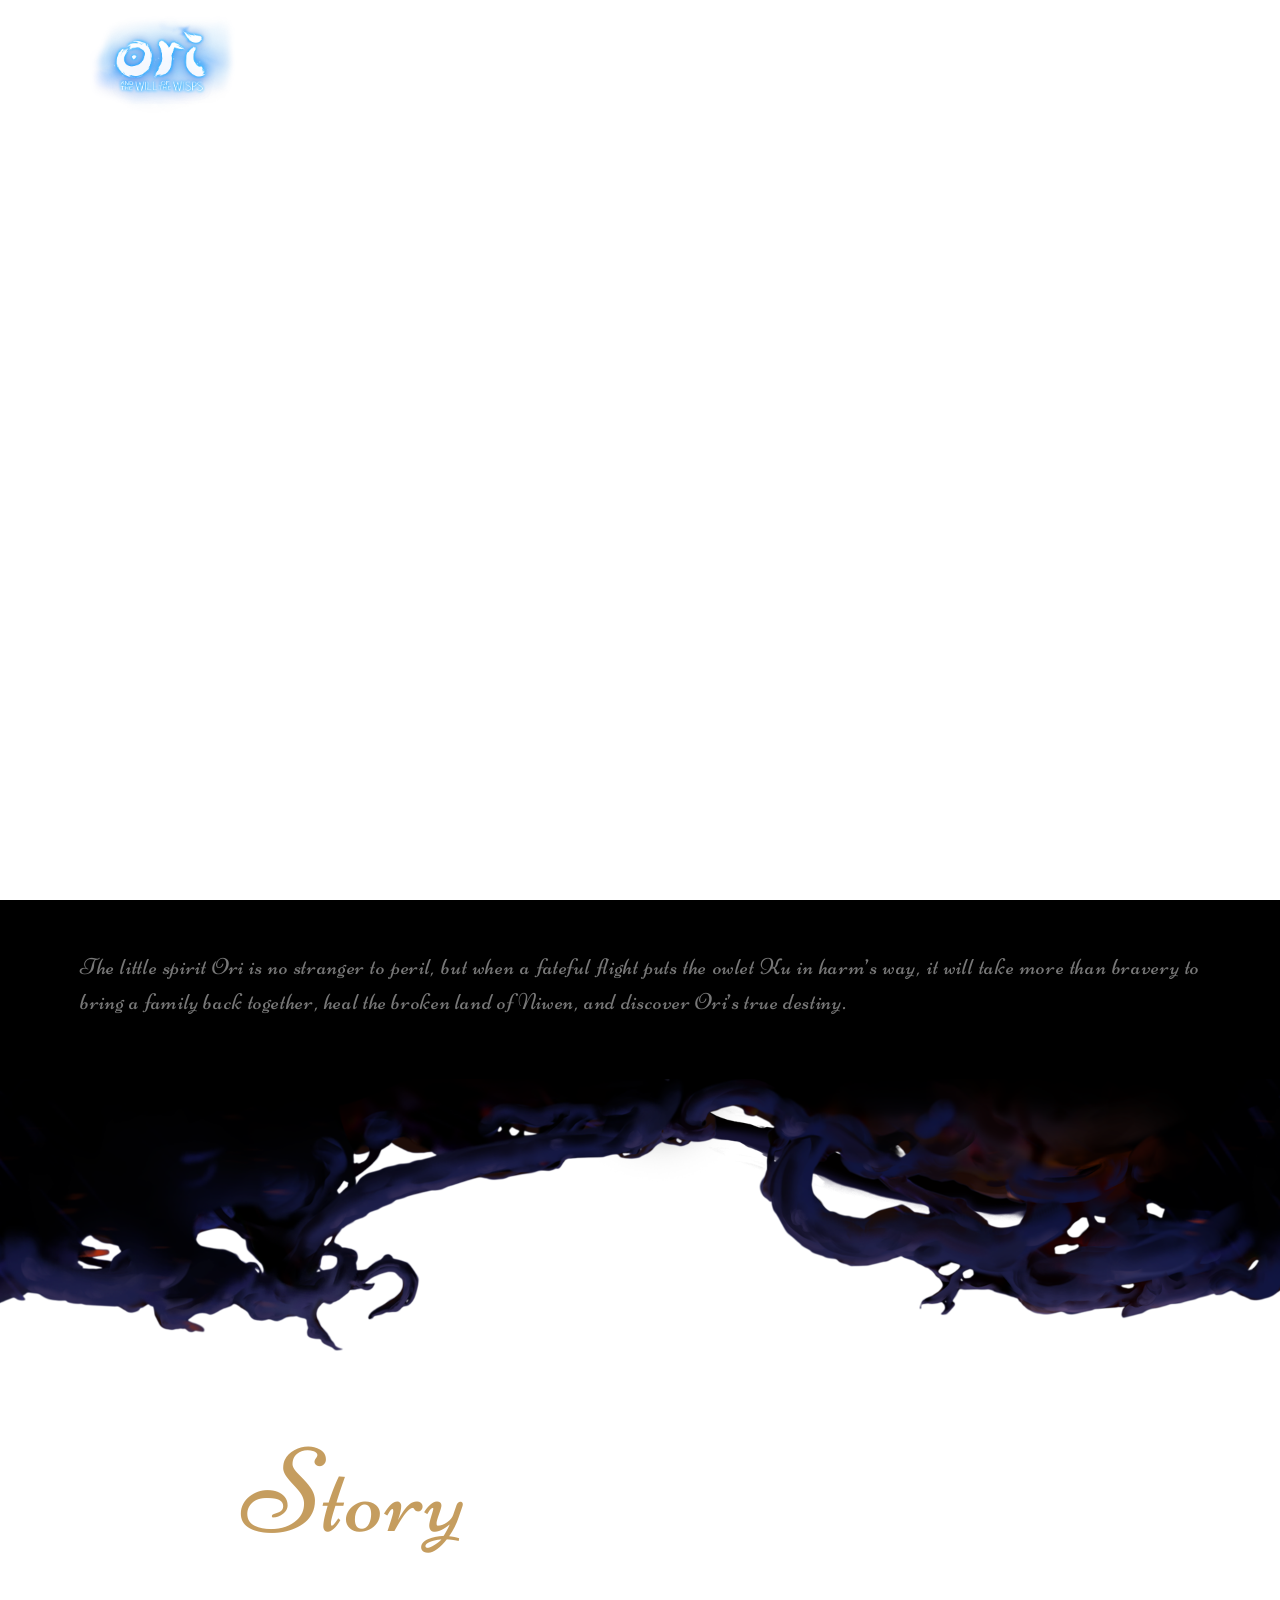
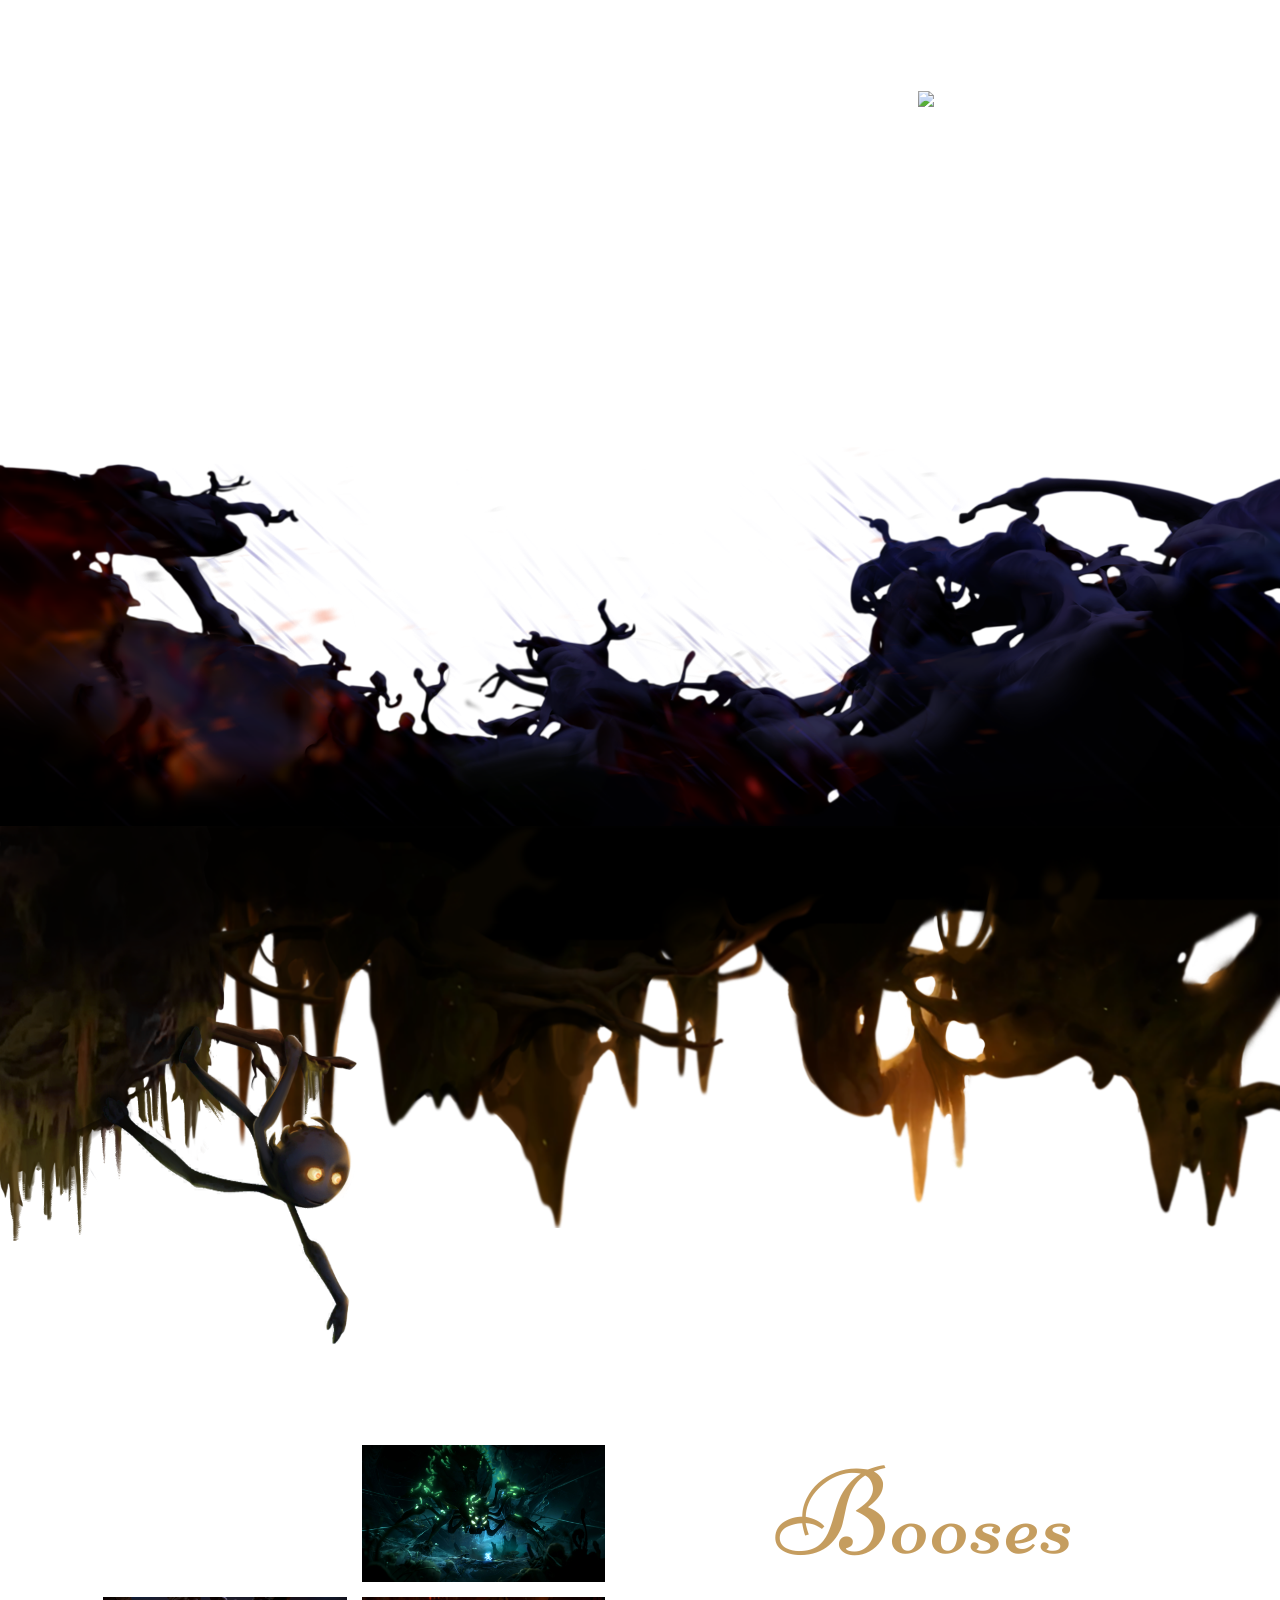
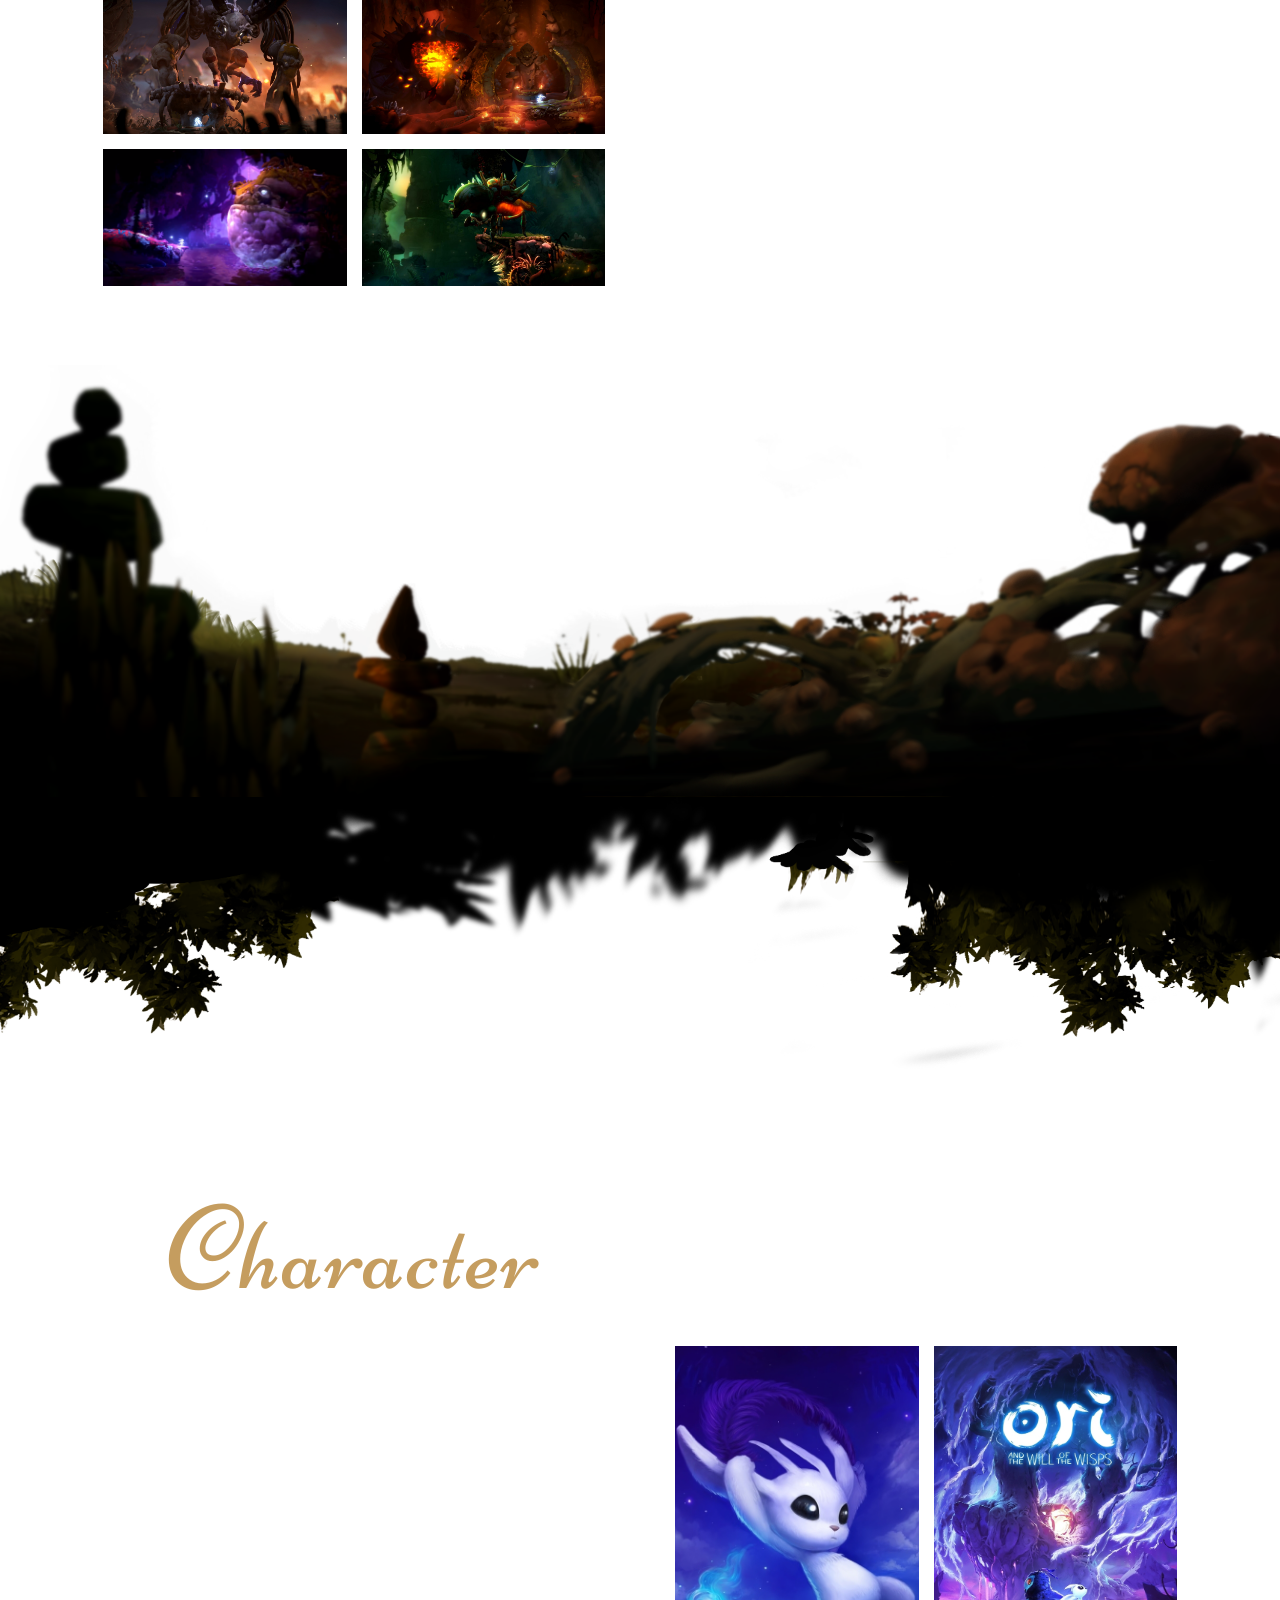
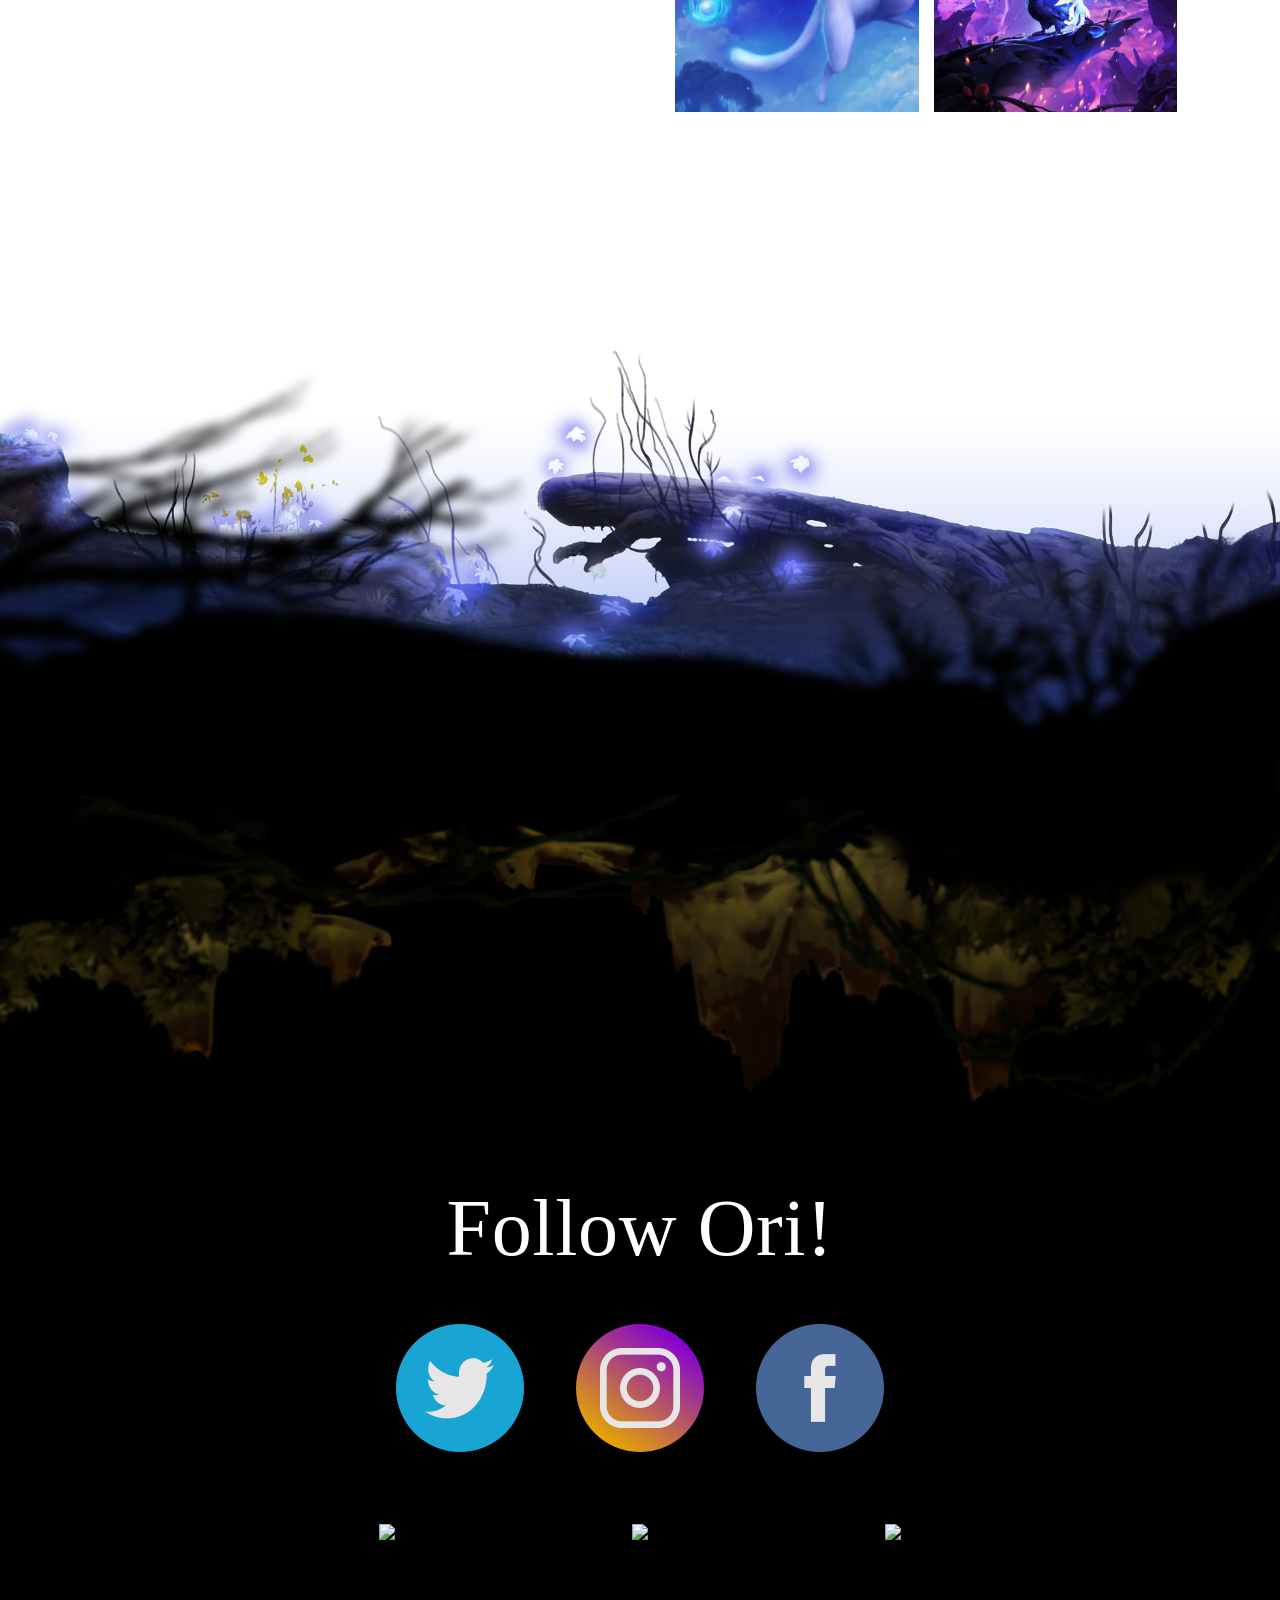
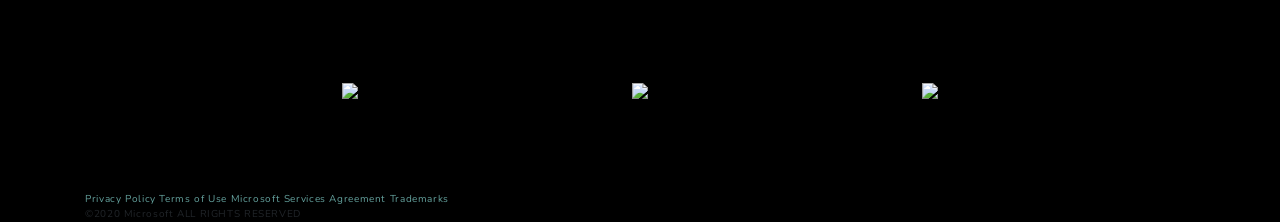
==== commit 636a8ace: "9th commit" ====
--- a/WebApp/index.html
+++ b/WebApp/index.html
@@ -51,10 +51,10 @@
             <a class="nav-link js-scroll-trigger" href="#story" style="font-size: 15px; color: white">Story</a>
           </li>
           <li class="nav-item">
-            <a class="nav-link js-scroll-trigger" href="#gameplay" style="font-size: 15px; color: white">GamePlay</a>
-          </li>
-          <li class="nav-item">
-            <a class="nav-link js-scroll-trigger" href="#theworld" style="font-size: 15px; color: white">TheWorld</a>
+            <a class="nav-link js-scroll-trigger" href="#gameplay" style="font-size: 15px; color: white">Bosses</a>
+          </li>
+          <li class="nav-item">
+            <a class="nav-link js-scroll-trigger" href="#theworld" style="font-size: 15px; color: white">Character</a>
           </li>
           <li class="nav-item">
             <a class="nav-link js-scroll-trigger" href="#signup" style="font-size: 15px; color: white">Subcribe</a>
@@ -105,7 +105,7 @@
                     <p><font color="white" style="font-size: 19px">The story begins where all stories should... at the beginning. The peace in the forest of Nibel, which at first glance seems to be kept well in the harmonious branches of the Spirit Tree, is suddenly shattered by a breathtaking roar of thunder. A storm breaks out, covering the sun and pummeling the forest with heavy rain and lightning. Another incredible flash zooms in on the trembling Spirit Tree, particularly highlighting one specific shining leaf. A powerful gust of wind tears the stem of the beautiful leaf, and in fluid, dazzling motions the currents quickly pull it away.</font></p>
                   </div>
                   <div class="Story-image animate-right">
-                    <img src="img\pass1.jpg" alt="">
+                    <img id="img-story" src="img\pass1.jpg" >
                   </div>
                 </div>
             </div>
@@ -124,12 +124,12 @@
           <div class="container-Custom">
             <div class="Display-styles"><!-- same as restaurant info  -->
               <div class="image-group padding-right animate-left">
-                <img src="Boss/wolf.png" alt="">
-                <img src="Boss/spider.jpg" alt="">
-                <img src="Boss/bird.jpg" alt="">
-                <img src="Boss/worms.jpg" alt="">
-                <img src="Boss/Kwolok.png" alt="">
-                <img src="Boss/hornbug.png" alt="">
+                <img src="Boss/wolf.png" onclick="swaptext()" alt="">
+                <img src="Boss/spider.jpg" onclick="swaptextX2()" alt="">
+                <img src="Boss/bird.jpg" onclick="swaptextX3()" alt="">
+                <img src="Boss/worms.jpg" onclick="swaptextX4()" alt="">
+                <img src="Boss/Kwolok.png" onclick="swaptextX5()" alt="">
+                <img src="Boss/hornbug.png" onclick="swaptextX6()" alt="">
               </div>
               <div class="Text-infomation animate-right ">
                 <div class="global-headline">
@@ -137,11 +137,19 @@
                     <span class="First-letter" id="gameplay">B</span>ooses
                   </h2>
                   <h1 class="headline"><br></h1>
-                  <div class="styles-for-header">
+                  <div class="styles-for-header" >
                     <span class="fadingline"></span>
                   </div>
                 </div>
-                <p><font color="white" style="font-size: 19px">Lorem ipsum dolor sit amet, consectetur adipisicing elit, sed do eiusmod tempor incididunt ut labore et dolore magna aliqua. Ut enim ad minim veniam, quis nostrud exercitation ullamco laboris nisi ut aliquip ex ea commodo consequat. Duis aute irure dolor in reprehenderit in voluptate velit esse cillum dolore eu fugiat nulla pariatur. Excepteur sint occaecat cupidatat non proident, sunt in culpa qui officia deserunt mollit anim id est laborum.</font></p>
+                <div class="background-for-word">
+                  <p id="Clicktable-origin"><font color="white" style="font-size: 19px;">a boss is a significant computer-controlled enemy.[1] A fight with a boss character is commonly referred to as a boss battle or boss fight. Boss battles are generally seen at a climax of a particular section of the game, usually at the end of a level or stage, or guarding a specific objective; the boss enemy is generally far stronger than the opponents the player has faced up to that point and is usually faced solo.</font></p>
+                </div>
+                <p id="Clicktable-first"><font color="white" style="font-size: 19px"><strong style="color: blue">Howl </strong>is the first boss in Ori and the Will of the Wisps and forms part of the tutorial section of the game. Here both combat and platforming skills will be put to the test. Howl can be spotted in the background as you approach the Spirit Gate after finishing the quest with Tokk. A little further on and Howl pounces through the screen, roaring.On the left or right side of the arena she fires a shotgun spread of corruption projectiles from her mouth.</font></p>
+                <p id="Clicktable-second"><font color="white" style="font-size: 19px">Once you’ve worked your way through Mouldwood Depths, your reward is a fight against a massive spider,<strong style="color: green"> Mora</strong>. She’ll initially plunge you downwards, and you’ll fall into the arena properly. The handy-looking ledge here won’t be around for long, so don’t bother with it. You should notice that either side of the arena, the walls are bare, meaning they can be climbed. This will be especially useful for dodging and gaining height during the fight. </font></p>
+                <p id="Clicktable-third"><font color="white" style="font-size: 19px"><strong style="color: silver">Shriek </strong>is large and very strong. She can fly and uses this to her advantage in chase sequences , she can attack you if you go under her with her 2 smaller claws , stomping with her bone spear limbs. She can send flames across the ground, fire out corruption projectiles. She also has a laser attack that goes from left or right side of the screen to the middle. Shriek uses her flying to destroy structures. Also to kill the spirit and the eviroment.</font></p>
+                <p id="Clicktable-forth"><font color="white" style="font-size: 19px">During your quest through Willow’s End, to open up access to the Spirit Willow, you will encounter the<strong style="color: red"> Willow Stone </strong>mini-boss. At this stage in the game, it shouldn’t pose too much of a threat to you, especially when you understand its attack patterns and how to combat them. You can only damage Willow Stone by striking its core, which is protected by two layers of rock for most of the fight.It will run and eat the spirit. </font></p>
+                <p id="Clicktable-fifth"><font color="white" style="font-size: 19px"><strong style="color: purple">Kwolok </strong>corrupted by Stink Spirit. This is a fight in two stages, with no checkpoints. It requires a lot of patience, tests a few of your different skills and demands that you watch the enemy closely before planning your attacks. You’ll be fighting the first phase on dry land, and then the second from within the water, so be prepared. Also early on, Kwolok will smash the ground and create a pit of thorns in the middle of the floor. </font></p>
+                <p id="Clicktable-sixth"><font color="white" style="font-size: 19px"><strong style="color: green">The Horn Beetle </strong>will be very aggressive, almost relentlessly so, which can easily catch you off guard. The openings are there, but will likely be over too quickly to react the first time. The player, however, can use dash to their advantage. Hitting him from the front won’t do any damage. The final watch out is that either side of the arena is packed full of thorns which will damage constantly. With the aggressive movement of the Horn Beetle </font></p>
               </div>
             </div>
           </div>
@@ -160,18 +168,19 @@
                   <div class="Text-infomation padding-right animate-left">
                     <div class="global-headline">
                       <h2 class="sub-headline">
-                        <span class="First-letter" id="theworld">T</span>heWorld
+                        <span class="First-letter" id="theworld">C</span>haracter
                       </h2>
                       <h1 class="headline"><br></h1>
                       <div class="styles-for-header">
                         <span class="fadingline"></span>
                       </div>
                     </div>
-                  <p><font color="white" style="font-size: 19px">Lorem ipsum dolor sit amet, consectetur adipisicing elit, sed do eiusmod tempor incididunt ut labore et dolore magna aliqua. Ut enim ad minim veniam, quis nostrud exercitation ullamco laboris nisi ut aliquip ex ea commodo consequat. Duis aute irure dolor in reprehenderit in voluptate velit esse cillum dolore eu fugiat nulla pariatur. Excepteur sint occaecat cupidatat non proident, sunt in culpa qui officia deserunt mollit anim id est laborum.</font></p>
+                  <p id="text1"><font color="white" style="font-size: 19px"><strong>Ori </strong>is a small white creature with a similar stance to a human or a bunny and has a cat-like tail and large black eyes with white pupils. They have two short horn-like tufts on top of their head, and underneath them there are larger ears, which droop when Ori is unhappy or weak. Ori's feet have small white hooves, as seen in their 3D model sheet.Their name is of Hebrew.</font></p>
+                  <p id="text2"><font color="white" style="font-size: 19px"><strong>Kuro's Egg</strong>, also known as Ku, is the unborn child of Kuro, and her only remaining offspring.Kuro's Egg has the familiar appearance of a normal bird's egg, being ovular in shape but uncommonly huge in size. In fact, it is bigger than most of the characters in the game, save Kuro herself. The cream-colored shell of Kuro's Egg is speckled with dots.</font></p>
                 </div>
                   <div class="image-group">
-                    <img class="animate-top" src="img\delight-group-1.jpg" alt="">
-                    <img class="animate-bottom" src="img\delight-group-2.jpg" alt="">
+                    <img class="animate-top" id="img1" src="img\ori.jpg" onclick="swap_text_and_img()">
+                    <img class="animate-bottom" src="lightbox/ori-origin.png">
                   </div>
             </div>
           </div>
--- a/WebApp/css/grayscale.min.css
+++ b/WebApp/css/grayscale.min.css
@@ -1,3 +1,76 @@
+#mainNav{
+    min-height:56px;
+}
+#mainNav .navbar-toggler{
+    font-size:80%;
+    padding:.75rem;
+}
+#mainNav .navbar-toggler:focus{
+    outline:0
+}
+#mainNav .navbar-brand{
+    color:#161616;
+    font-weight:700;
+    padding:.9rem 0
+}
+#mainNav .navbar-nav .nav-item:hover{
+    color:fade(white,80%);
+    outline:0;
+    background-color:transparent
+}
+#mainNav .navbar-nav .nav-item:active,#mainNav .navbar-nav .nav-item:focus{
+    outline:0;
+    background-color:transparent
+}
+
+@media (min-width:992px){
+    #mainNav{
+        padding-top:0;
+        padding-bottom:0;
+        border-bottom:none;
+        background-color:transparent;
+        transition:background-color .3s ease-in-out
+    }
+    #mainNav .navbar-brand{
+        padding:.5rem 0;
+        color:rgba(255,255,255,.5)
+    }
+    #mainNav .nav-link{
+        transition:none;
+        padding:2rem 1.5rem;
+        color:rgba(255,255,255,.5)
+    }
+    #mainNav .nav-link:hover{
+        color:rgba(255,255,255,.75)
+    }
+    #mainNav .nav-link:active{
+        color:#fff
+    }
+    #mainNav.navbar-shrink{
+        background-color:#fff
+    }
+    #mainNav.navbar-shrink .navbar-brand{
+        color:#161616
+    }
+    #mainNav.navbar-shrink .nav-link{
+        color:#161616;
+        padding:1.5rem 1.5rem 1.25rem;
+        border-bottom:.25rem solid transparent
+    }
+    #mainNav.navbar-shrink .nav-link:hover{
+        color:#64a19d
+    }
+    #mainNav.navbar-shrink .nav-link:active{
+        color:#467370
+    }
+    #mainNav.navbar-shrink .nav-link.active{
+        color:#64a19d;
+        outline:0;
+        border-bottom:.25rem solid #64a19d
+    }
+}
+
+
 
 .masthead{
     position:relative;
--- a/WebApp/main.css
+++ b/WebApp/main.css
@@ -200,6 +200,40 @@
       }
     }
 
+  /* styles for toggle texts */
+      #Clicktable-origin{
+
+      }
+
+      #Clicktable-first{
+        display: none;
+
+      }
+
+      #Clicktable-second{
+        display: none;
+
+      }
+
+      #Clicktable-third{
+        display: none;
+
+      }
+
+      #Clicktable-forth{
+        display: none;
+
+      }
+
+      #Clicktable-fifth{
+        display: none;
+
+      }
+
+      #Clicktable-sixth{
+        display: none;
+
+      }
 
 
 
@@ -234,10 +268,9 @@
   #signup{
     background-color: black;
   }
-  @media screen and (min-width: 1600px) { 
+  @media screen and (min-width: 1600px) {
 
     html{
           font-size: 20px;
         }
   }
-
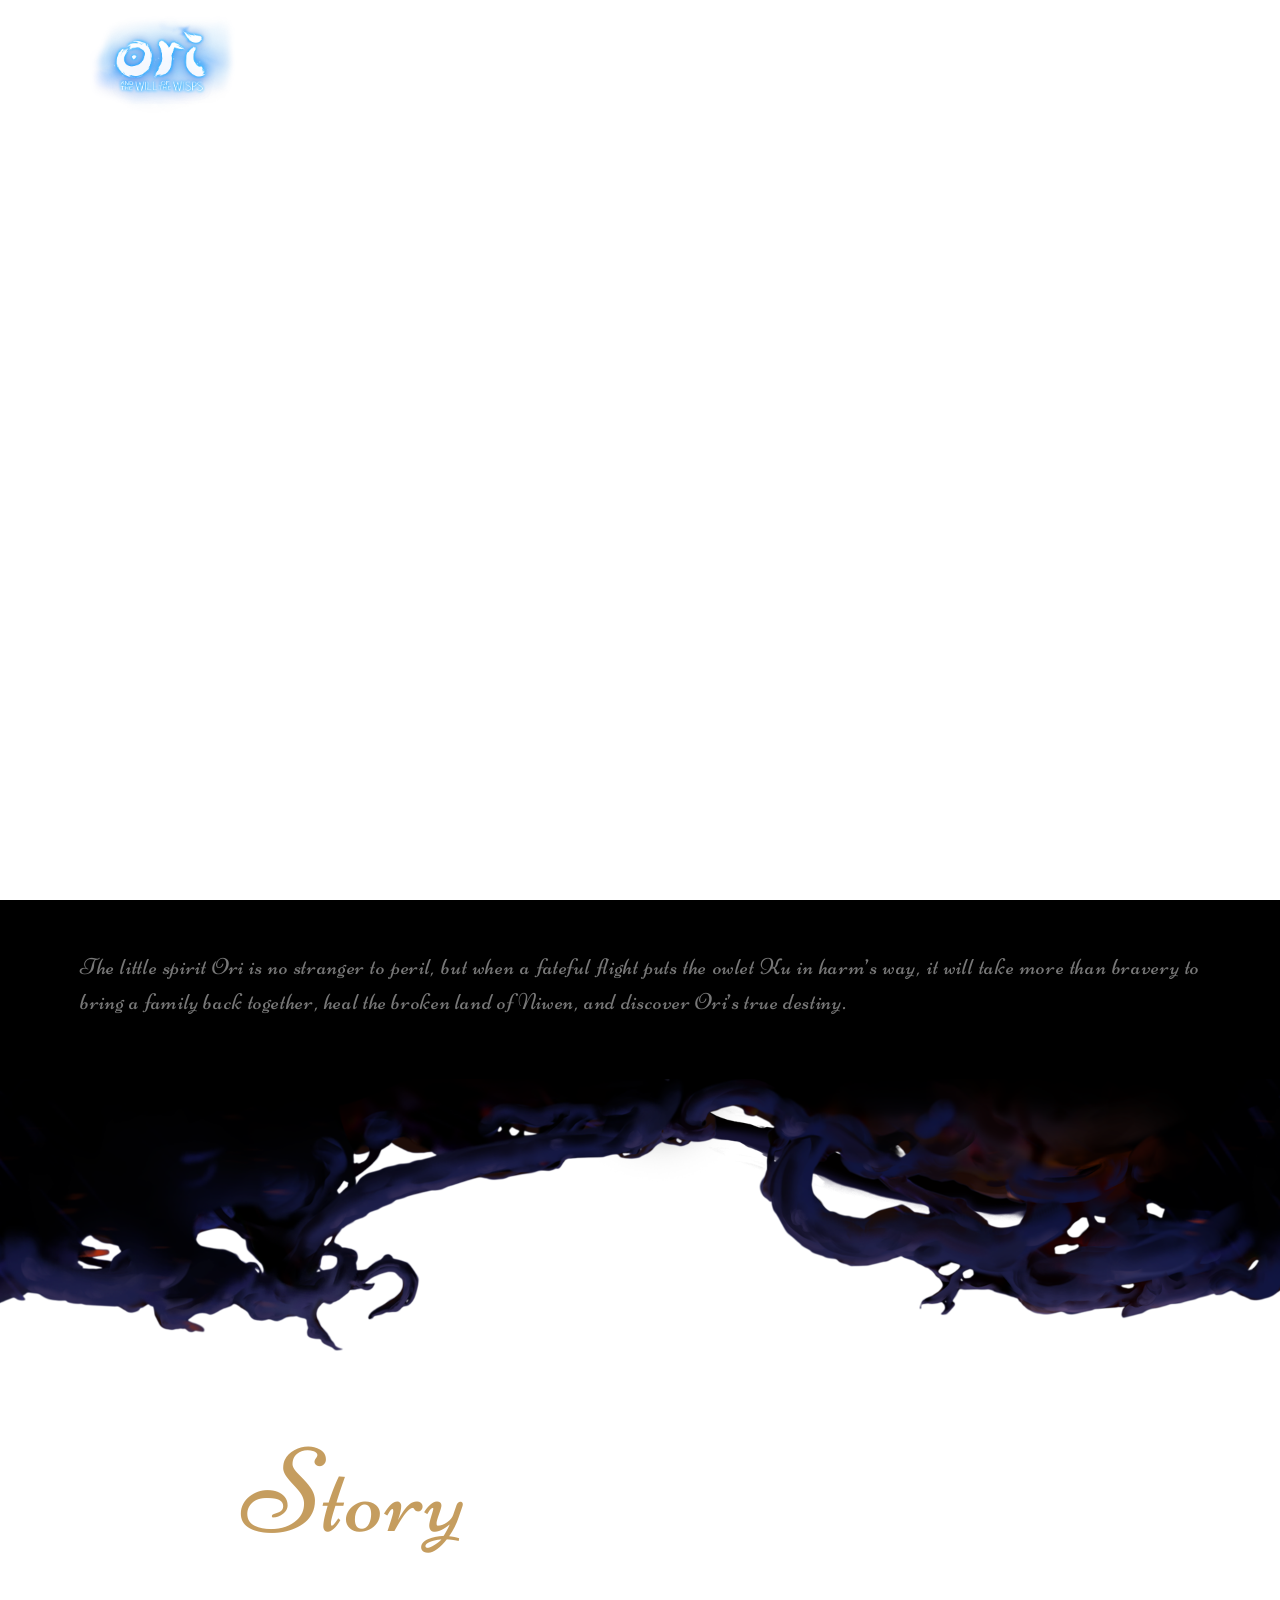
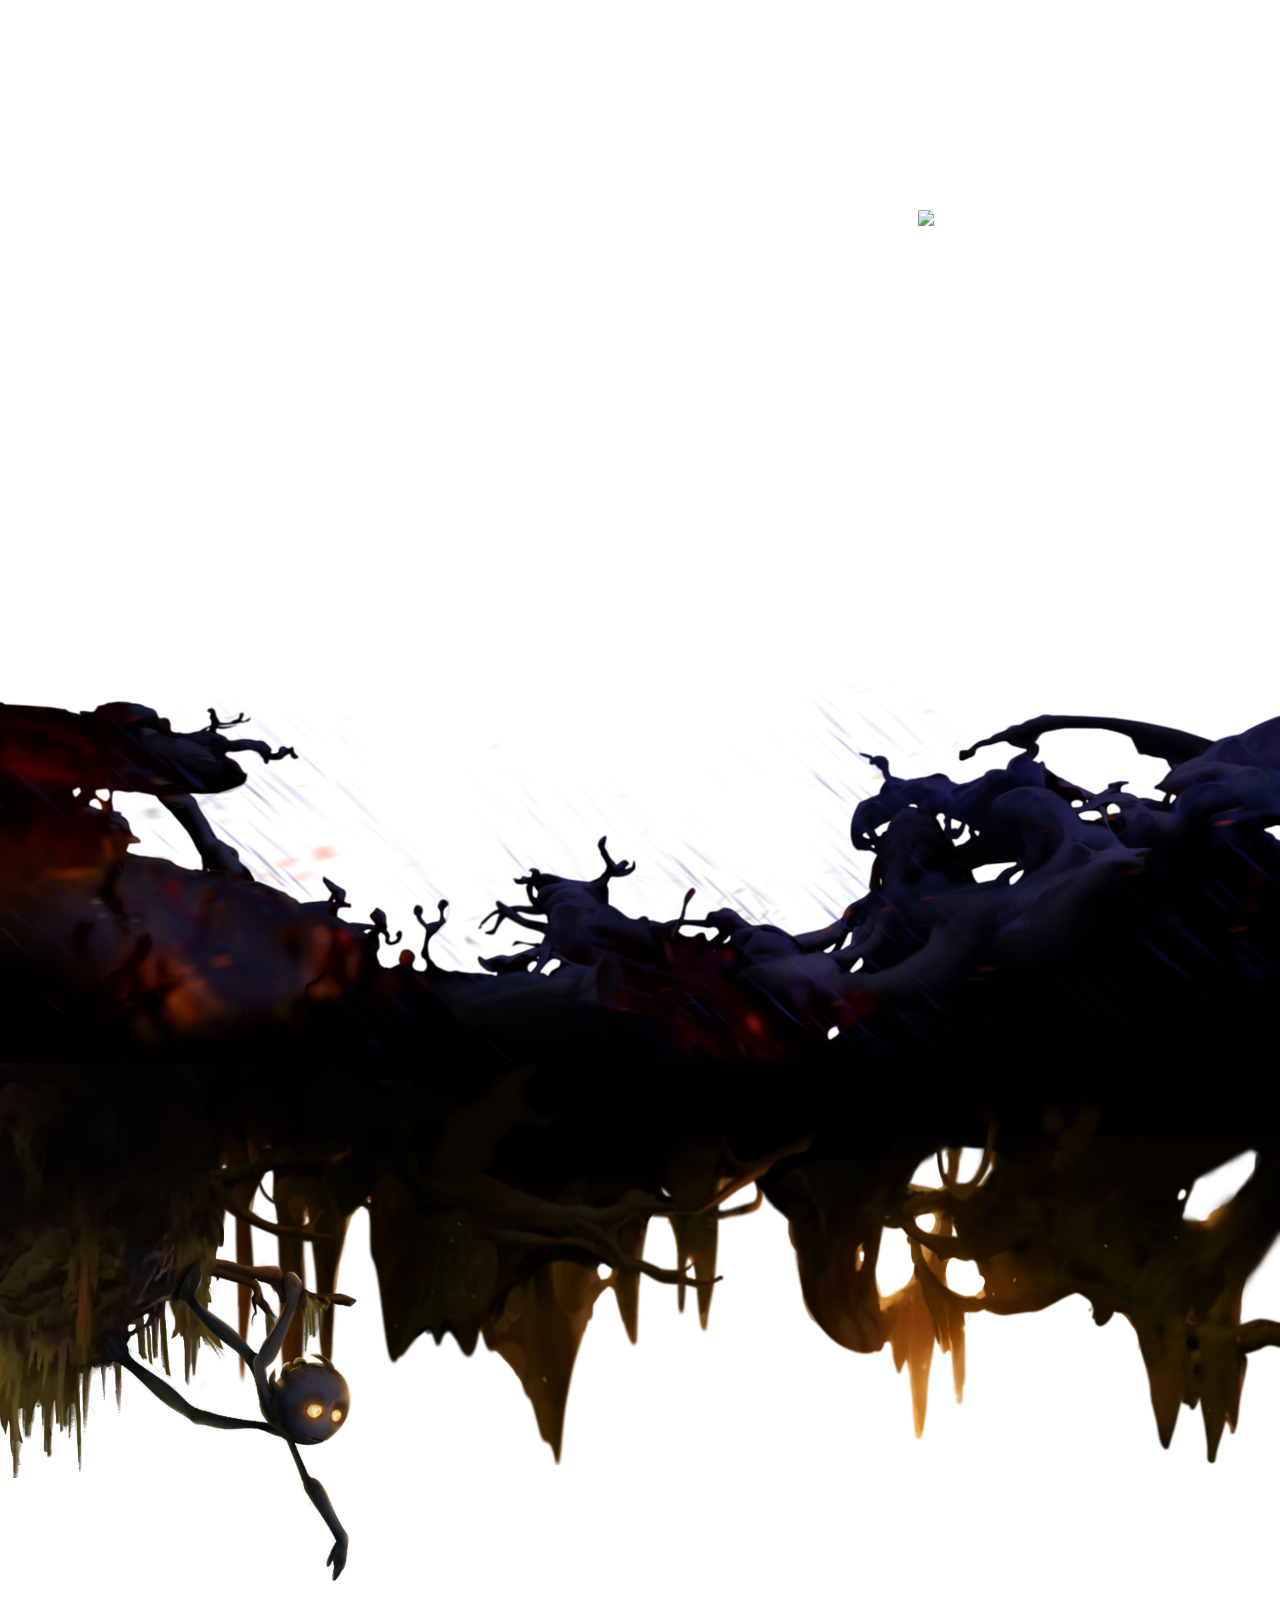
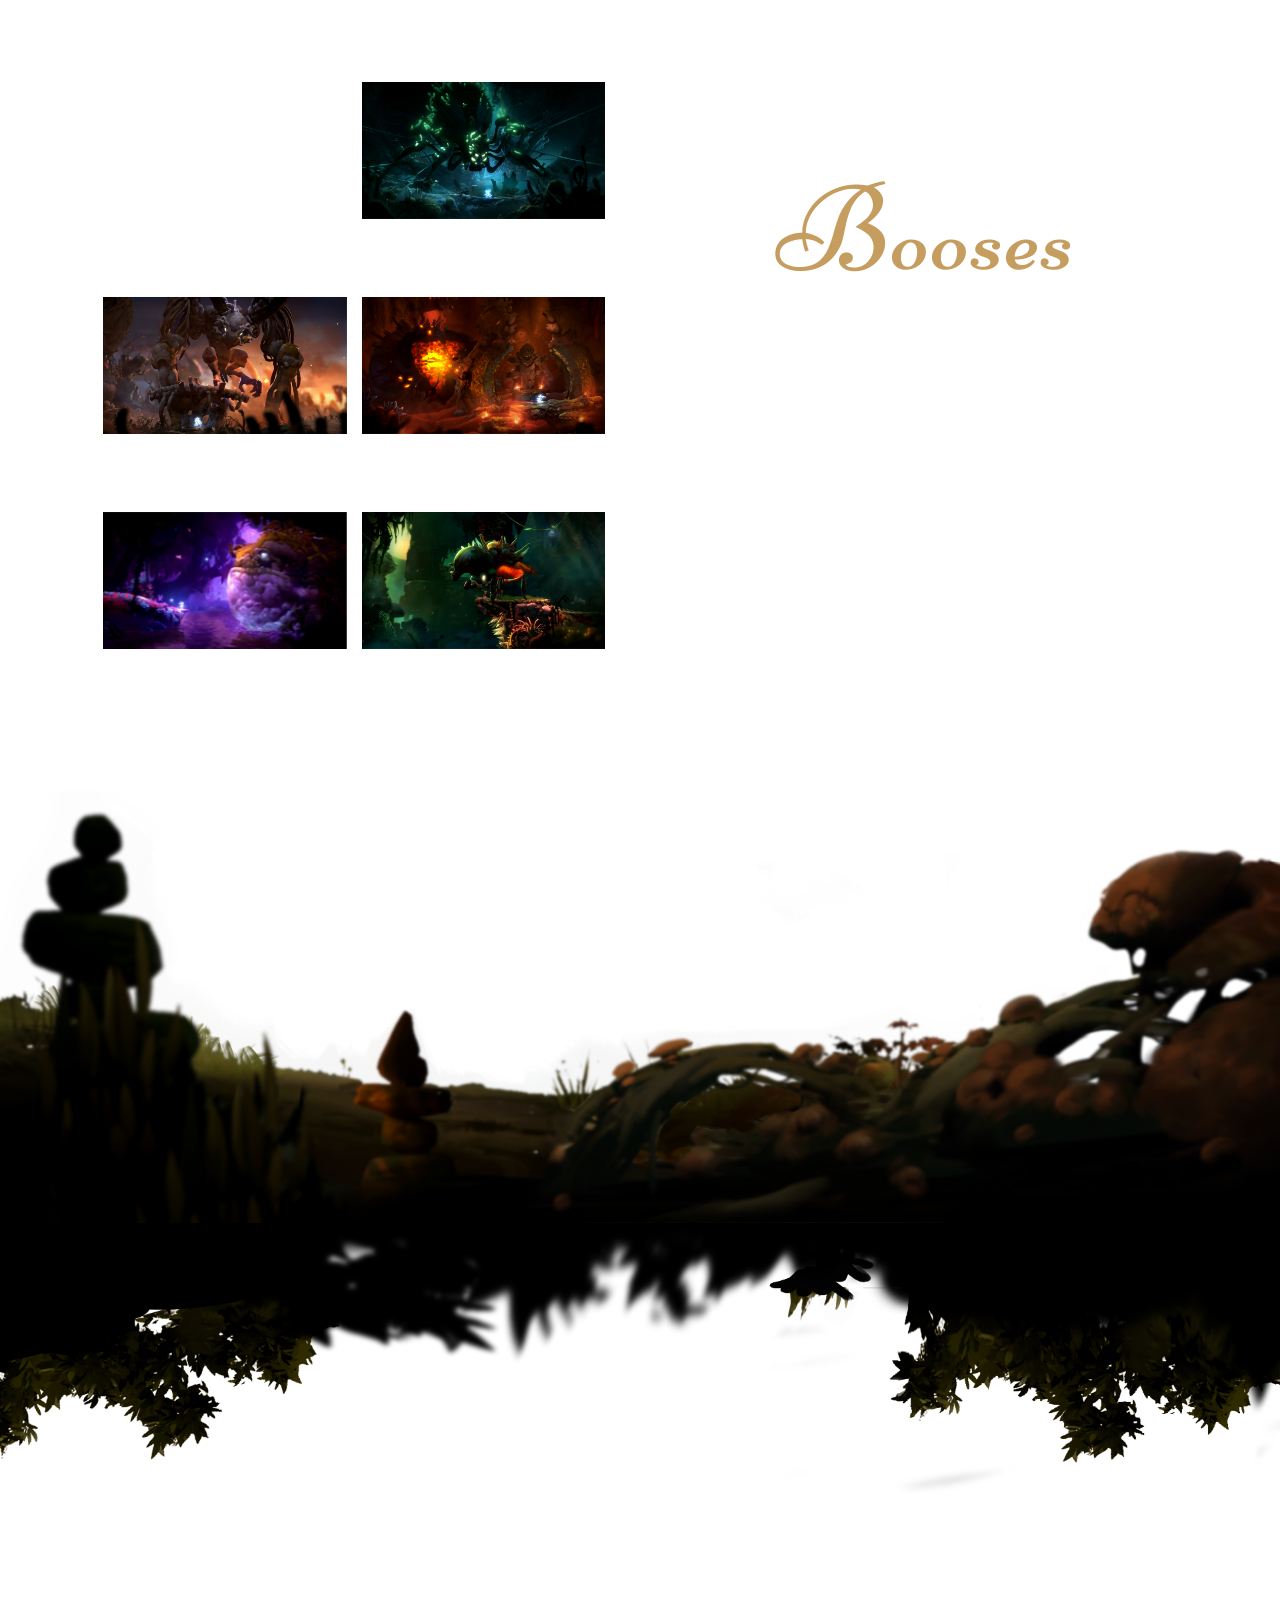
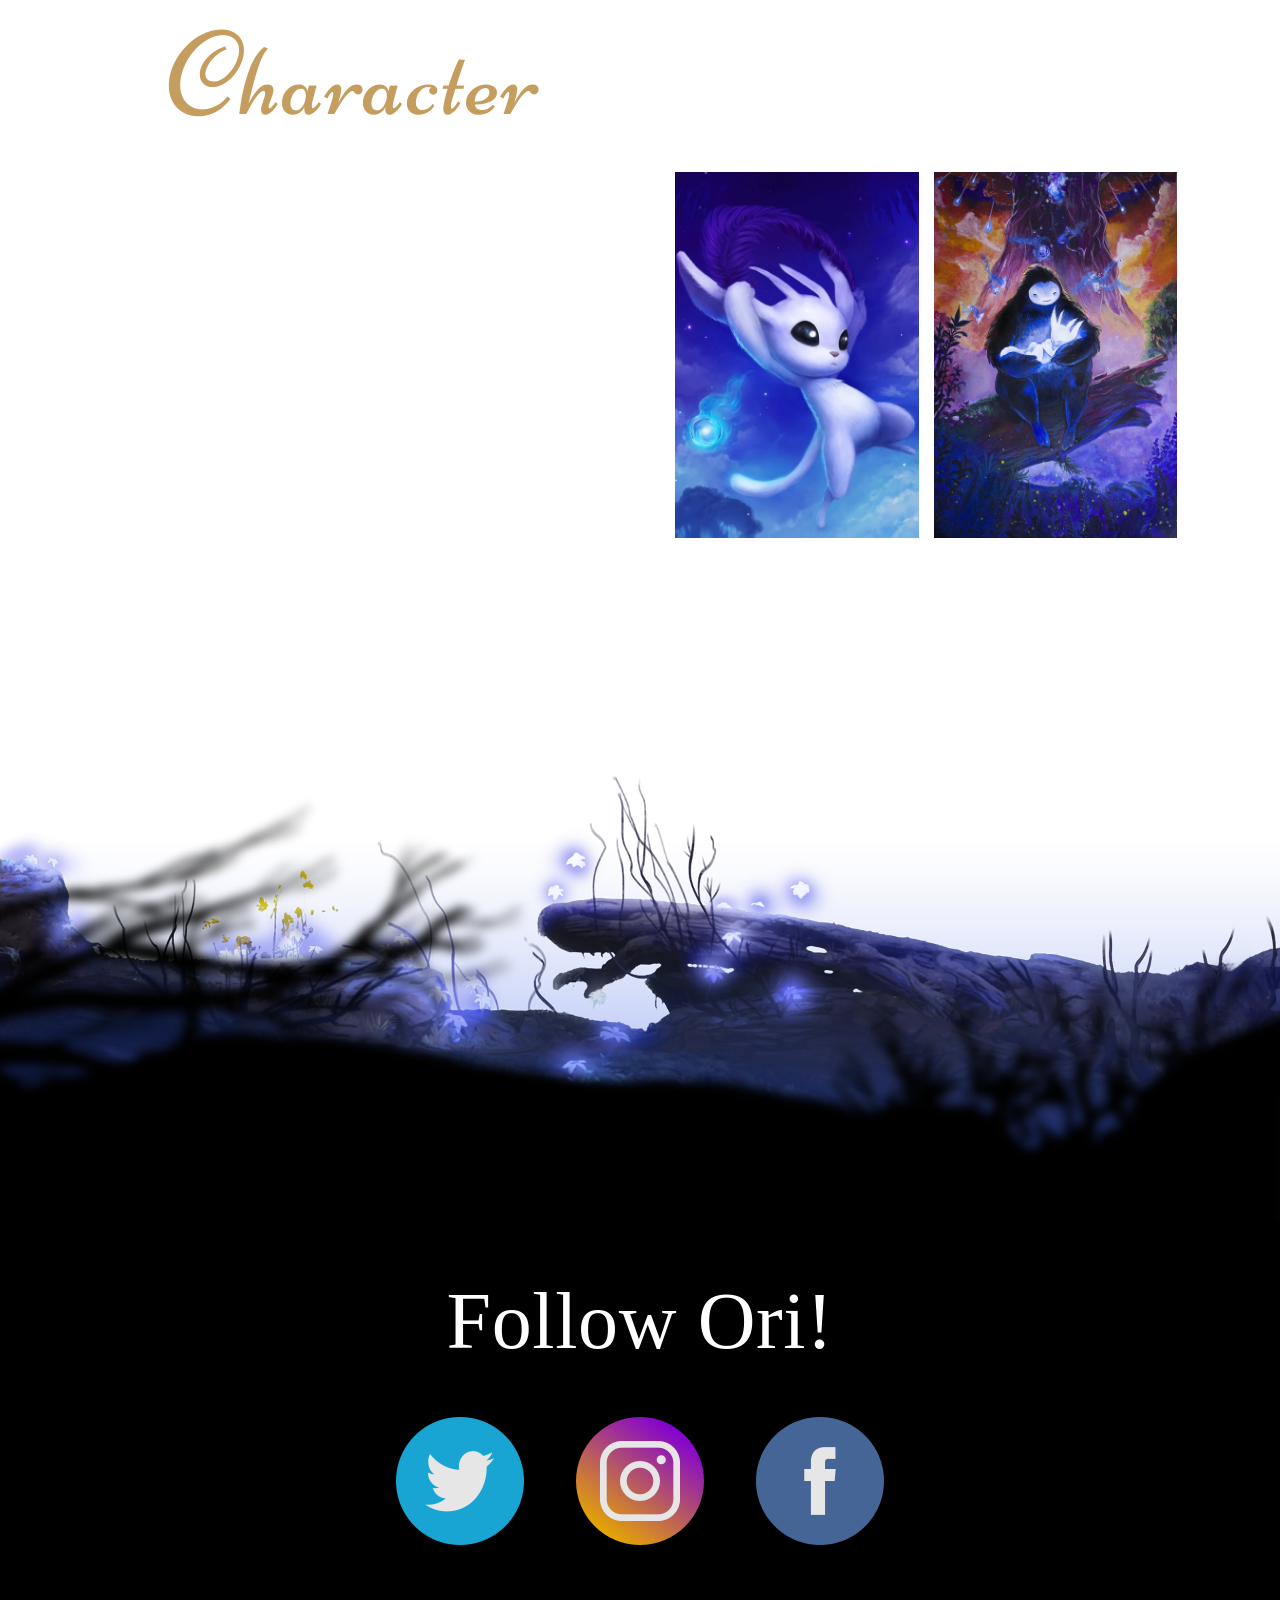
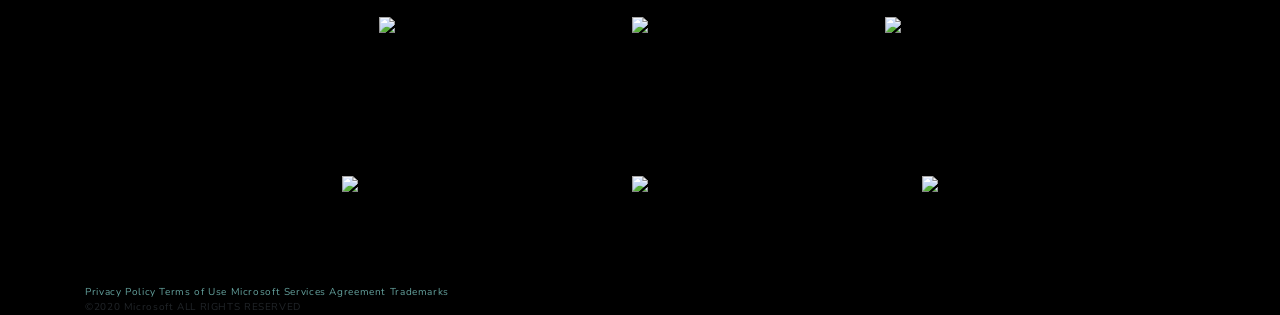
==== commit 0d663080: "Last Commit Final" ====
--- a/WebApp/index.html
+++ b/WebApp/index.html
@@ -29,6 +29,8 @@
   <!-- Font Awesome CDN -->
   <script src="https://kit.fontawesome.com/ccbffdc2ae.js" crossorigin="anonymous"></script>
 
+  <!-- fancybox CSS -->
+  <link rel="stylesheet" href="https://cdn.jsdelivr.net/gh/fancyapps/fancybox@3.5.7/dist/jquery.fancybox.min.css" />
 
 
 </head>
@@ -40,7 +42,7 @@
   <!-- Navigation -->
   <nav class="navbar navbar-expand-lg navbar-light fixed-top" id="mainNav">
     <div class="container">
-      <a class="navbar-brand js-scroll-trigger" href="#page-top"><img src="img\logo-ori-wotw.png" id = "pic1"/></a>
+      <a class="navbar-brand js-scroll-trigger" href="#page-top"><img src="img\logo-ori-wotw.png" id = "pic1" ></a>
       <button class="navbar-toggler navbar-toggler-right" type="button" data-toggle="collapse" data-target="#navbarResponsive" aria-controls="navbarResponsive" aria-expanded="false" aria-label="Toggle navigation" style="color: white; font-size: 15px">
         Menu
         <i class="fas fa-bars"></i>
@@ -102,10 +104,11 @@
                         <span class="fadingline"></span>
                       </div>
                     </div>
-                    <p><font color="white" style="font-size: 19px">The story begins where all stories should... at the beginning. The peace in the forest of Nibel, which at first glance seems to be kept well in the harmonious branches of the Spirit Tree, is suddenly shattered by a breathtaking roar of thunder. A storm breaks out, covering the sun and pummeling the forest with heavy rain and lightning. Another incredible flash zooms in on the trembling Spirit Tree, particularly highlighting one specific shining leaf. A powerful gust of wind tears the stem of the beautiful leaf, and in fluid, dazzling motions the currents quickly pull it away.</font></p>
+                    <p id="story1"><font color="white" style="font-size: 19px">The story begins where all stories should... at the beginning. The peace in the forest of Nibel, which at first glance seems to be kept well in the harmonious branches of the Spirit Tree, is suddenly shattered by a breathtaking roar of thunder. A storm breaks out, covering the sun and pummeling the forest with heavy rain and lightning. Another incredible flash zooms in on the trembling Spirit Tree, particularly highlighting one specific shining leaf. </font></p>
+                    <p id="story2"><font color="white" style="font-size: 19px">The voice of the Spirit Tree in the forest of Niwen narrates a story that takes place immediately after the events of Blind Forest. Kuro's last egg hatches, giving birth to Ku. Ku is born with a damaged wing, rendering her unable to fly before Gumo affixes Kuro's feather to her wing. Ku and Ori go off on a flight, eventually taking themselves to Niwen, where a storm causes Ori and Ku to be separated.Ori's search for Ku leads them to Kwolok. </font></p>
                   </div>
                   <div class="Story-image animate-right">
-                    <img id="img-story" src="img\pass1.jpg" >
+                    <img id="img-story" src="img\pass1.jpg" onclick="flipll()">
                   </div>
                 </div>
             </div>
@@ -124,13 +127,79 @@
           <div class="container-Custom">
             <div class="Display-styles"><!-- same as restaurant info  -->
               <div class="image-group padding-right animate-left">
-                <img src="Boss/wolf.png" onclick="swaptext()" alt="">
-                <img src="Boss/spider.jpg" onclick="swaptextX2()" alt="">
-                <img src="Boss/bird.jpg" onclick="swaptextX3()" alt="">
-                <img src="Boss/worms.jpg" onclick="swaptextX4()" alt="">
-                <img src="Boss/Kwolok.png" onclick="swaptextX5()" alt="">
-                <img src="Boss/hornbug.png" onclick="swaptextX6()" alt="">
+                
+                <div class="flip-card" style="padding-bottom: 200px">
+                  <div class="flip-card-inner">
+                    <div class="flip-card-front">
+                      <img src="Boss/wolf.png" onclick="swaptext()" alt="">
+                    </div>
+                    <div class="flip-card-back">
+                      <img src="Boss/wolf.png" onclick="swaptext()" alt="">
+                    </div>
+                  </div>
+                </div>
+
+                <div class="flip-card" style="padding-bottom: 200px">
+                  <div class="flip-card-inner">
+                    <div class="flip-card-front">
+                      <img src="Boss/spider.jpg" onclick="swaptextX2()" alt="">
+                    </div>
+                    <div class="flip-card-back">
+                      <img src="Boss/spider.jpg" onclick="swaptextX2()" alt="">
+                    </div>
+                  </div>
+                </div>
+
+
+                <div class="flip-card" style="padding-bottom: 200px">
+                  <div class="flip-card-inner">
+                    <div class="flip-card-front">
+                      <img src="Boss/bird.jpg" onclick="swaptextX3()" alt="">
+                    </div>
+                    <div class="flip-card-back">
+                      <img src="Boss/bird.jpg" onclick="swaptextX3()" alt="">
+                    </div>
+                  </div>
+                </div>
+
+
+                <div class="flip-card" style="padding-bottom: 200px">
+                  <div class="flip-card-inner">
+                    <div class="flip-card-front">
+                      <img src="Boss/worms.jpg" onclick="swaptextX4()" alt="">
+                    </div>
+                    <div class="flip-card-back">
+                      <img src="Boss/worms.jpg" onclick="swaptextX4()" alt="">
+                    </div>
+                  </div>
+                </div>
+
+
+                <div class="flip-card" style="padding-bottom: 200px">
+                  <div class="flip-card-inner">
+                    <div class="flip-card-front">
+                      <img src="Boss/Kwolok.png" onclick="swaptextX5()" alt="">
+                    </div>
+                    <div class="flip-card-back">
+                      <img src="Boss/Kwolok.png" onclick="swaptextX5()" alt="">
+                    </div>
+                  </div>
+                </div>
+
+
+                <div class="flip-card" style="padding-bottom: 200px">
+                  <div class="flip-card-inner">
+                    <div class="flip-card-front">
+                      <img src="Boss/hornbug.png" onclick="swaptextX6()" alt="">
+                    </div>
+                    <div class="flip-card-back">
+                      <img src="Boss/hornbug.png" onclick="swaptextX6()" alt="">
+                    </div>
+                  </div>
+                </div>
               </div>
+
+
               <div class="Text-infomation animate-right ">
                 <div class="global-headline">
                   <h2 class="sub-headline">
@@ -142,7 +211,7 @@
                   </div>
                 </div>
                 <div class="background-for-word">
-                  <p id="Clicktable-origin"><font color="white" style="font-size: 19px;">a boss is a significant computer-controlled enemy.[1] A fight with a boss character is commonly referred to as a boss battle or boss fight. Boss battles are generally seen at a climax of a particular section of the game, usually at the end of a level or stage, or guarding a specific objective; the boss enemy is generally far stronger than the opponents the player has faced up to that point and is usually faced solo.</font></p>
+                  <p id="Clicktable-origin"><font color="white" style="font-size: 19px;">A boss is a significant computer-controlled enemy.[1] A fight with a boss character is commonly referred to as a boss battle or boss fight. Boss battles are generally seen at a climax of a particular section of the game, usually at the end of a level or stage, or guarding a specific objective; the boss enemy is generally far stronger than the opponents the player has faced up to that point and is usually faced solo.<i class="invisible"> dots dots dots dots dots </i></font></p>
                 </div>
                 <p id="Clicktable-first"><font color="white" style="font-size: 19px"><strong style="color: blue">Howl </strong>is the first boss in Ori and the Will of the Wisps and forms part of the tutorial section of the game. Here both combat and platforming skills will be put to the test. Howl can be spotted in the background as you approach the Spirit Gate after finishing the quest with Tokk. A little further on and Howl pounces through the screen, roaring.On the left or right side of the arena she fires a shotgun spread of corruption projectiles from her mouth.</font></p>
                 <p id="Clicktable-second"><font color="white" style="font-size: 19px">Once you’ve worked your way through Mouldwood Depths, your reward is a fight against a massive spider,<strong style="color: green"> Mora</strong>. She’ll initially plunge you downwards, and you’ll fall into the arena properly. The handy-looking ledge here won’t be around for long, so don’t bother with it. You should notice that either side of the arena, the walls are bare, meaning they can be climbed. This will be especially useful for dodging and gaining height during the fight. </font></p>
@@ -179,8 +248,19 @@
                   <p id="text2"><font color="white" style="font-size: 19px"><strong>Kuro's Egg</strong>, also known as Ku, is the unborn child of Kuro, and her only remaining offspring.Kuro's Egg has the familiar appearance of a normal bird's egg, being ovular in shape but uncommonly huge in size. In fact, it is bigger than most of the characters in the game, save Kuro herself. The cream-colored shell of Kuro's Egg is speckled with dots.</font></p>
                 </div>
                   <div class="image-group">
-                    <img class="animate-top" id="img1" src="img\ori.jpg" onclick="swap_text_and_img()">
-                    <img class="animate-bottom" src="lightbox/ori-origin.png">
+                    <img class="animate-top" id="img1" src="img\ori.jpg" onclick="swap_text_and_img99()">
+                    <!-- lightbox -->
+                    <a href="lightbox/Grom.png" data-fancybox="gallery" data-caption = "Grom">
+                    <img class="animate-bottom" src="img/character.jpg">
+                    </a>
+                    <a class="hidden" href="lightbox/Kwolok.png" data-fancybox="gallery" data-caption = "Kwolok"></a>
+                    <a class="hidden" href="lightbox/Lupo.png" data-fancybox="gallery" data-caption = "Lupo"></a>
+                    <a class="hidden" href="lightbox/Motay.png" data-fancybox="gallery" data-caption = "Motay"></a>
+                    <a class="hidden" href="lightbox/Opher.png" data-fancybox="gallery" data-caption = "Opher"></a>
+                    <a class="hidden" href="lightbox/Tokk.png" data-fancybox="gallery" data-caption = "Tokk"></a>
+                    <a class="hidden" href="lightbox/Tuley.png" data-fancybox="gallery" data-caption = "Tuley"></a>
+                    <a class="hidden" href="lightbox/Twillen.png" data-fancybox="gallery" data-caption = "Twillen"></a> 
+                    <!-- lightbox end -->
                   </div>
             </div>
           </div>
@@ -194,7 +274,6 @@
   <!-- Signup Section -->
   <footer id="signup">
   <section>
-  	<img src="img\ceiling09.png" style="max-width: 100%;height: auto;">
     <div class="container">
       <div class="row">
         <div class="col-md-10 col-lg-8 mx-auto text-center">
@@ -268,7 +347,9 @@
 
   <!-- JavaScript using our own -->
   <script src="main.js"></script>
-
+  <!-- jQuery and fancybox JavaScript -->
+  <script src="https://cdn.jsdelivr.net/npm/jquery@3.4.1/dist/jquery.min.js"></script>
+  <script src="https://cdn.jsdelivr.net/gh/fancyapps/fancybox@3.5.7/dist/jquery.fancybox.min.js"></script>
 
 </body>
 </html>
--- a/WebApp/main.css
+++ b/WebApp/main.css
@@ -236,20 +236,17 @@
       }
 
 
-
-
-
-
-
-
-
-
-
-
-
-
-
-
+      /* hidden images */
+      .hidden {
+        display: none
+      }
+
+      /* hidden text */
+      .invisible {
+        visibility: hidden;
+      }
+
+      
 
 
 
@@ -268,9 +265,43 @@
   #signup{
     background-color: black;
   }
+
+  /* scale for big screen */
   @media screen and (min-width: 1600px) {
 
     html{
           font-size: 20px;
         }
   }
+  .flip-card {
+  background-color: transparent;
+  perspective: 1000px;
+}
+
+.flip-card-inner {
+  position: relative;
+  width: 100%;
+  height: 100%;
+  text-align: center;
+  transition: transform 0.6s;
+  transform-style: preserve-3d;
+}
+
+.flip-card:hover .flip-card-inner {
+  
+  transform: rotateY(180deg);
+}
+
+.flip-card-front, .flip-card-back {
+  position: absolute;
+  -webkit-backface-visibility: hidden;
+  backface-visibility: hidden;
+}
+
+.flip-card-front {
+  color: black;
+}
+
+.flip-card-back {
+  transform: rotateY(180deg);
+}
